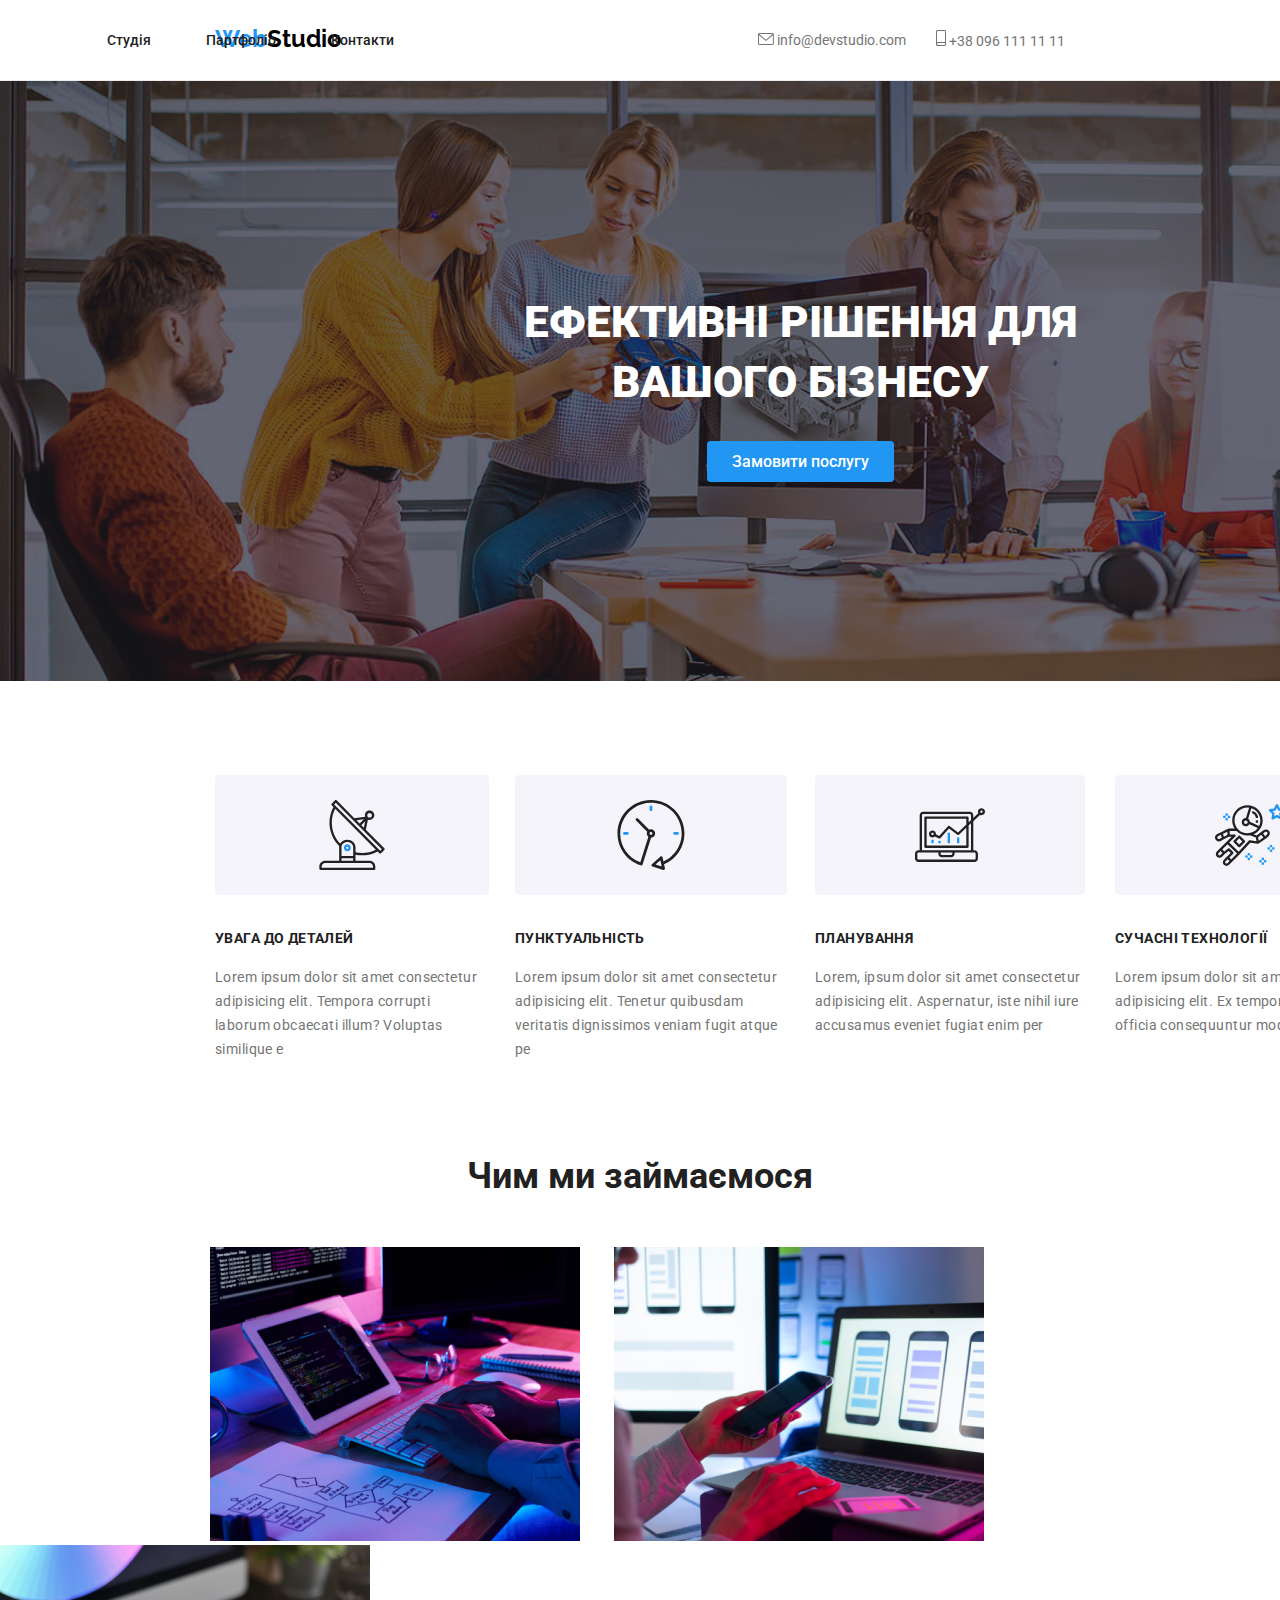
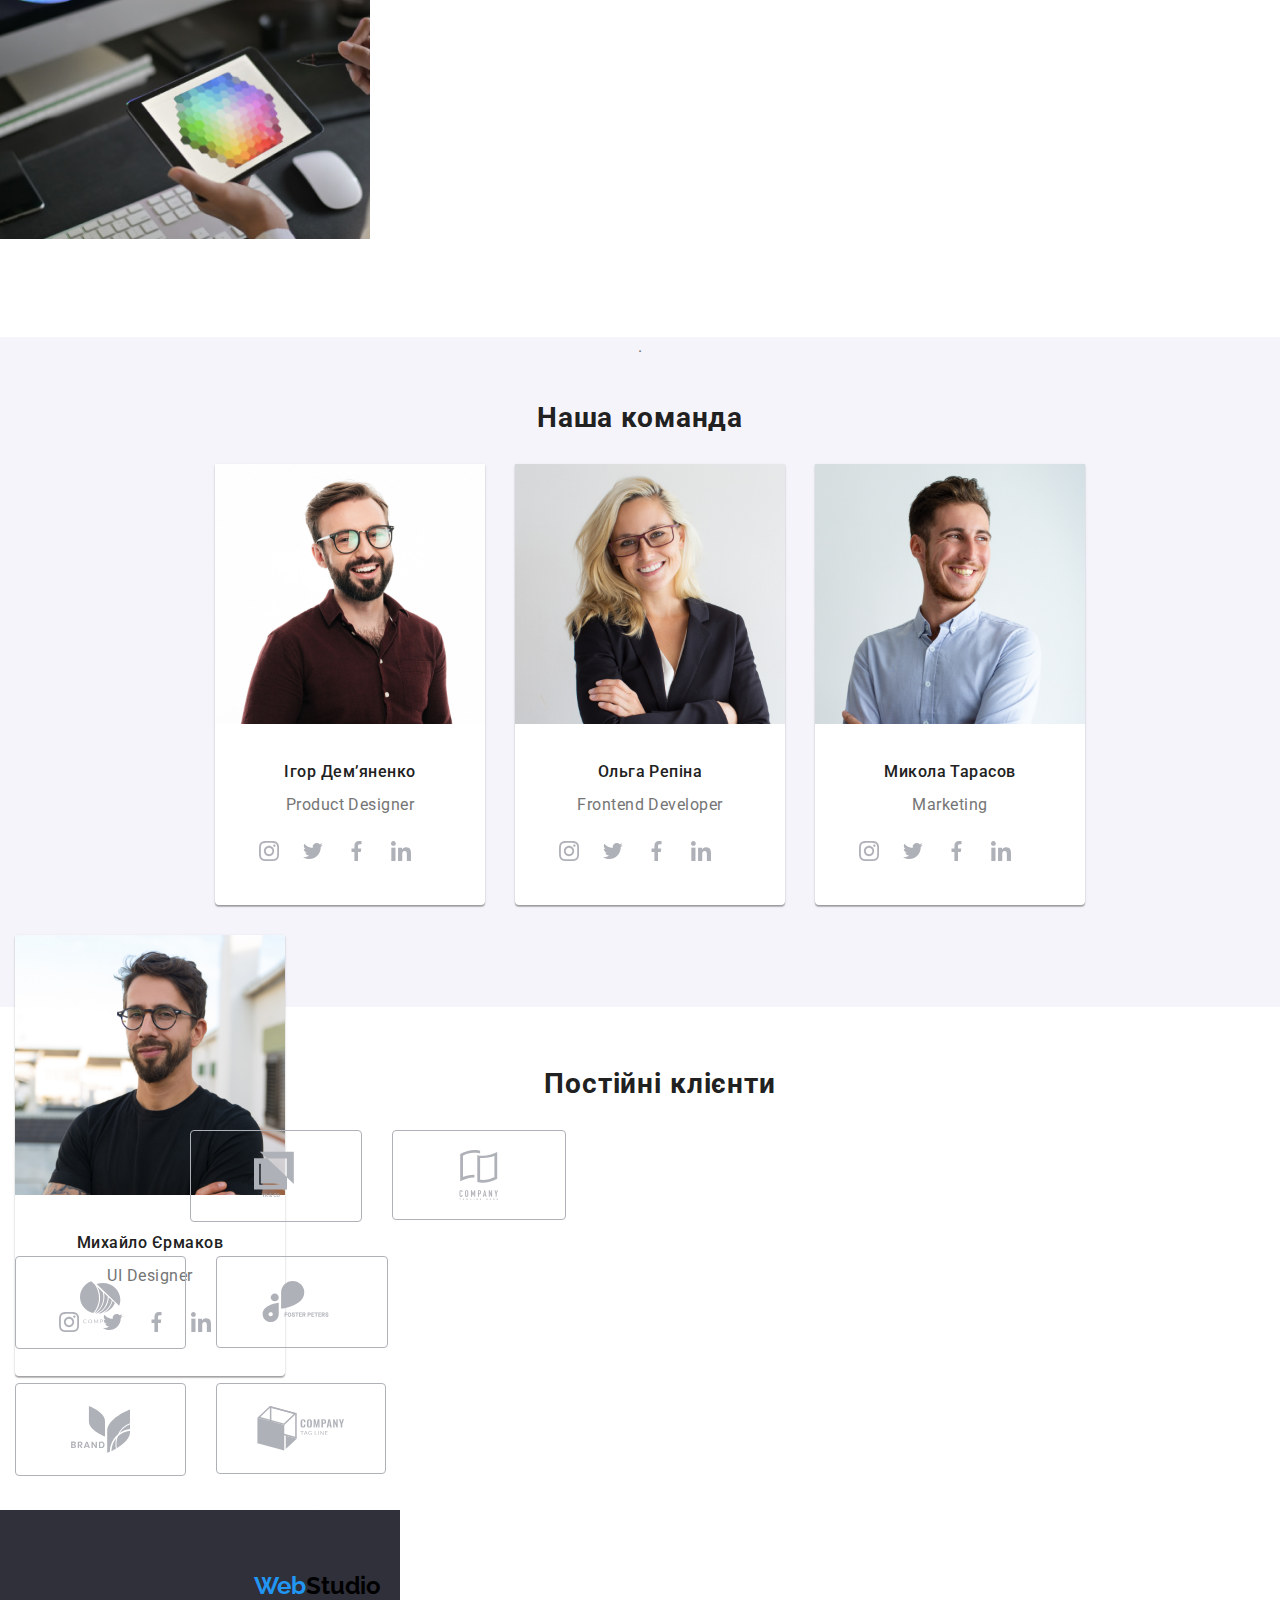
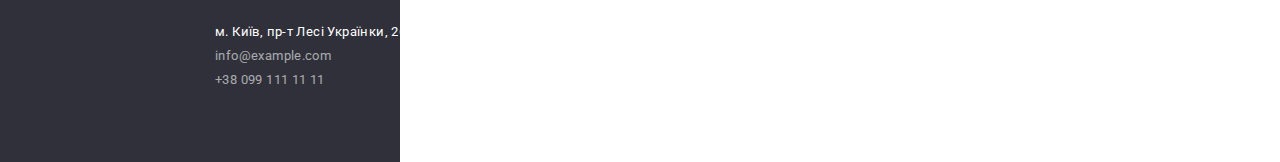
==== index.html @ 85d596a0 "make mobile version" ====
<!DOCTYPE html>
<html lang="en">
<head>
    <meta charset="UTF-8">
    <meta http-equiv="X-UA-Compatible" content="IE=edge">
    <meta name="viewport" content="width=device-width, initial-scale=1.0">
    <title>WebStudio</title>
    <link rel="preconnect" href="https://fonts.googleapis.com">
    <link rel="preconnect" href="https://fonts.gstatic.com" crossorigin>
    <link href="https://fonts.googleapis.com/css2?family=Raleway:wght@700&family=Roboto:wght@400;500;700&display=swap" rel="stylesheet">
    <link rel="stylesheet" href="./style.css">
</head>
<body>
    <header class="page-header">
        <div class="contanier">
            <ul class="header_navigation">
                <li class="li_navigation">
                    <a href="" class="logo"><span class="web">Web</span><span class="studio">Studio</span></a>
                </li>
                <li class="li_navigation_svg">
                    <svg class="svg_navigation" width="40px" height="40px">
                        <use href="./sprite.svg#icon_navigation"></use>
                    </svg>
                </li>
            </ul>
            <ul class="container_ul">
                <li>
                    <nav class="menu">
                        <ul class="ul_menu">
                            <li><a href="#">Студія</a></li>
                            <li><a href="./portfolio.html">Партфоліо</a></li>
                            <li><a href="#" class="ul_menu_li">Контакти</a></li>
                        </ul>
                    </nav>
                </li>
                <li>
                    <div class="add_info">
                        <ul class="add_info_ul">
                            <li class="add_info_li">
                                <a href="#">
                                    <svg width="16px" height="12px">
                                        <use href="./sprite.svg#icon-envelope"></use>
                                    </svg>
                                    info@devstudio.com
                                </a>
                            </li>
                            <li class="add_info_position">
                                <a href="#">
                                    <svg width="10px" height="16px">
                                        <use href="./sprite.svg#icon-smartphone"></use>
                                    </svg>
                                    +38 096 111 11 11
                                </a>
                            </li>
                        </ul>
                    </div>
                </li>
            </ul>
        </div>
    </header>

    
    <main>
        <div class="advertising">
            <div>
                <h1>ЕФЕКТИВНІ РІШЕННЯ ДЛЯ<br> ВАШОГО БІЗНЕСУ</h1>
                <a class="fishnet">Замовити послугу</a>
            </div>
        </div>
        <div class="advertising_mobile">
            <div>
                <h1>ЕФЕКТИВНІ РІШЕННЯ<br> ДЛЯ ВАШОГО БІЗНЕСУ</h1>
                <a class="fishnet_mobile">Замовити послугу</a>
            </div>
        </div>
        <div class="advertising_tablet">
            <div>
                <h1>ЕФЕКТИВНІ РІШЕННЯ<br> ДЛЯ ВАШОГО БІЗНЕСУ</h1>
                <a class="fishnet_tablet">Замовити послугу</a>
            </div>
        </div>
        
        <div class="what_we_do">
                <ul class="ul_2">     
                    <li class="info info_x">
                        <svg class="svg_first"> 
                            <use href="./sprite.svg#icon-antenna-1" class="use_svg" width="70px" height="70px"></use>
                        </svg>
                            <h2 class="title">УВАГА ДО ДЕТАЛЕЙ</h2>
                            <p class="text">Lorem ipsum dolor sit amet consectetur adipisicing elit. Tempora corrupti laborum obcaecati illum? Voluptas similique e</p>
                    </li>

                    <li class="info"> 
                        <svg class="svg_second">
                            <use href="./sprite.svg#icon-clock-1" width="70px" height="70px"></use>
                        </svg>
                        <h2 class="title">ПУНКТУАЛЬНІСТЬ</h2>
                        <p class="text">Lorem ipsum dolor sit amet consectetur adipisicing elit. Tenetur quibusdam veritatis dignissimos veniam fugit atque pe</p>
                    </li>

                    <li class="info">
                        <svg class="svg_third">
                            <use href="./sprite.svg#icon-diagram-1" width="70px" height="70px"></use>
                        </svg>
                        <h2 class="title">ПЛАНУВАННЯ</h2>
                        <p class="text">Lorem, ipsum dolor sit amet consectetur adipisicing elit. Aspernatur, iste nihil iure accusamus eveniet fugiat enim per</p>
                    </li>

                    <li class="info">
                        <svg class="svg_fourth">
                            <use href="./sprite.svg#icon-astronaut-1" width="70px" height="70px"></use>
                        </svg>
                        <h2 class="title">СУЧАСНІ ТЕХНОЛОГІЇ</h2>
                        <p class="text">Lorem ipsum dolor sit amet consectetur adipisicing elit. Ex tempore assumenda officia consequuntur modi aut, est odio</p>
                    </li>
                </ul>
        </div>

        <div class="what_we_do_2">
            <h2>Чим ми займаємося</h2>
                <img src="./foto_WebStudio/img_1.png" alt="" class="image_first_o">
                <img src="./foto_WebStudio/img_2.png" alt="" class="image_first">
                <img src="./foto_WebStudio/img_3.png" alt="" class="image_first_f">
        </div>

        <div class="icon">
            <p class="ppp">.</p>
            <h2 class="our_team">Наша команда</h2>
            <ul class="icon_team_list">
                <li class="li_first_o icon_li">
                    <img src="./foto_WebStudio/img_2.1.jpg" alt="">
                    <h3>Ігор Дем’яненко</h3>
                    <p>Product Designer</p> 
                    <ul class="ul_svg">
                        <li class="li_svg">
                            <a href="">
                                <svg class="svg_1" height="20px" width="20px"> 
                                    <use href="./sprite.svg#icon-instagram"></use>
                                </svg>
                            </a>
                        </li>

                        <li class="li_svg"> 
                            <a href="">
                                <svg class="svg_2" height="20px" widht="20px">
                                    <use href="./sprite.svg#icon-twitter"></use>
                                </svg>
                            </a>
                        </li>

                        <li class="li_svg">
                            <a href="">
                                <svg class="svg_3" height="20px" widht="20px">
                                    <use href="./sprite.svg#icon-facebook"></use>
                                </svg>
                            </a>
                        </li>

                        <li class="li_svg">
                            <a href="">
                                <svg class="svg_4" height="20px" widht="20px">
                                    <use href="./sprite.svg#icon-inka"></use>
                                </svg>
                            </a>
                        </li>
                    </ul>
                </li>

                <li class="icon_li">
                    <img src="./foto_WebStudio/img_2.2.jpg" alt="">
                    <h3>Ольга Репіна</h3>
                    <p>Frontend Developer</p>
                    <ul class="ul_svg">
                        <li class="li_svg">
                            <a href="">
                                <svg class="svg_1" height="20px" width="20px">
                                    <use href="./sprite.svg#icon-instagram"></use>
                                </svg>
                            </a>
                        </li>

                        <li class="li_svg">
                            <a href="">
                                <svg class="svg_2" height="20px" width="20px">
                                    <use href="./sprite.svg#icon-twitter"></use>
                                </svg>
                            </a>
                        </li>

                        <li class="li_svg">
                            <a href="">
                                <svg class="svg_3" height="20px" width="20px">
                                    <use href="./sprite.svg#icon-facebook"></use>
                                </svg>
                            </a>
                        </li>

                        <li class="li_svg">
                            <a href="">  
                                <svg class="svg_4" height="20px" width="20px">
                                    <use href="./sprite.svg#icon-inka"></use>
                                </svg>
                            </a>
                        </li>
                    </ul>
                </li>

                <li class="icon_li">
                    <img src="./foto_WebStudio/img_2.3.jpg" alt="">
                    <h3>Микола Тарасов</h3>
                    <p>Marketing</p>
                    <ul class="ul_svg">
                        <li class="li_svg">
                            <a href="">
                                <svg class="svg_1" height="20px" width="20px">
                                    <use href="./sprite.svg#icon-instagram"></use>
                                </svg>
                            </a>
                        </li>

                        <li class="li_svg">
                            <a href="">
                                <svg class="svg_2" height="20px" width="20px">
                                    <use href="./sprite.svg#icon-twitter"></use>
                                </svg>
                            </a>
                        </li>

                        <li class="li_svg">
                            <a href="">
                                <svg class="svg_3" height="20px" width="20px">
                                    <use href="./sprite.svg#icon-facebook"></use>
                                </svg>
                            </a>
                        </li>

                        <li class="li_svg">
                            <a href="">
                                <svg class="svg_4" height="20px" width="20px">
                                    <use href="./sprite.svg#icon-inka"></use>
                                </svg>
                            </a>
                        </li>
                    </ul>
                </li>

                <li class="li_first_f icon_li">
                    <img src="./foto_WebStudio/img_3.1.jpg" alt="">
                    <h3>Михайло Єрмаков</h3>
                    <p>UI Designer</p>
                    <ul class="ul_svg">
                        <li class="li_svg">
                            <a href="">
                                <svg class="svg_1" height="20px" width="20px">
                                    <use href="./sprite.svg#icon-instagram"></use>
                                </svg>
                            </a>
                        </li>

                        <li class="li_svg">
                            <a href="">
                                <svg class="svg_2" height="20px" width="20px">
                                    <use href="./sprite.svg#icon-twitter"></use>
                                </svg>
                            </a>
                        </li>

                        <li class="li_svg">
                            <a href="">
                                <svg class="svg_3" height="20px" width="20px">
                                    <use href="./sprite.svg#icon-facebook"></use>
                                </svg>
                            </a>
                        </li>

                        <li class="li_svg">
                            <a href="">
                                <svg class="svg_4" height="20px" width="20px">
                                    <use href="./sprite.svg#icon-inka"></use>
                                </svg>
                            </a>
                        </li>
                    </ul>
                </li>
            </ul>
        </div>

        <div class="clients">
            <ul class="clients_h2_position">
                <li>
                    <h2>Постійні клієнти</h2>
                </li>
            </ul>
            <ul class="clients_ul">
                <li class="clients_li clients_position_desktop">
                    <svg class="svg_I"  width="44px" height="50px">
                        <use href="./sprite.svg#icon-logo-1"></use>
                    </svg>
                </li>

                <li>
                    <svg class="svg_II" width="40px" height="50px">
                        <use href="./sprite.svg#icon-logo-2"></use>
                    </svg>
                </li>
                
                <li class="clients_li"> 
                    <svg class="svg_III" width="41px" height="43px">
                        <use href="./sprite.svg#icon-logo-3"></use>
                    </svg>
                </li>

                <li>
                    <svg class="svg_IV" width="80px" height="42px">
                        <use href="./sprite.svg#icon-logo-4"></use>
                    </svg>
                </li>
                
                <li class="clients_li">
                    <svg class="svg_V" width="59px" height="47px">
                        <use href="./sprite.svg#icon-logo-5"></use>
                    </svg>
                </li>

                <li>
                    <svg class="svg_VI" width="88px" height="45px">
                        <use href="./sprite.svg#icon-logo-6"></use>
                    </svg>
                </li>
            </ul>
        </div>

        <div class="clients_mobile">
            <ul class="clients_mobile_h2_position">
                <li>
                    <h2>Постійні клієнти</h2>
                </li>
            </ul>
            <ul class="clients_ul_mobile">
                <li class="clients_li_mobile clients_position_desktop">
                    <svg class="svg_I"  width="44px" height="50px">
                        <use href="./sprite.svg#icon-logo-1"></use>
                    </svg>
                </li>

                <li>
                    <svg class="svg_II" width="40px" height="50px">
                        <use href="./sprite.svg#icon-logo-2"></use>
                    </svg>
                </li>
            </ul>
            <ul class="clients_ul_mobile">                
                <li class="clients_li_mobile"> 
                    <svg class="svg_III" width="41px" height="43px">
                        <use href="./sprite.svg#icon-logo-3"></use>
                    </svg>
                </li>

                <li>
                    <svg class="svg_IV" width="80px" height="42px">
                        <use href="./sprite.svg#icon-logo-4"></use>
                    </svg>
                </li>
            </ul>
            <ul class="clients_ul_mobile">
                <li class="clients_li_mobile">
                    <svg class="svg_V" width="59px" height="47px">
                        <use href="./sprite.svg#icon-logo-5"></use>
                    </svg>
                </li>

                <li>
                    <svg class="svg_VI" width="88px" height="45px">
                        <use href="./sprite.svg#icon-logo-6"></use>
                    </svg>
                </li>
            </ul>
        </div>
    </main>


    <footer class="the_end">
        <div class="footer_div">
            <ul class="footer_ul">
                <li>
                    <div class="dec">
                        <p class="pp">.</p>
                        <a href="" class="logo_footer"><span class="web_footer">Web</span><span class="studio_footer">Studio</span></a>
                        <ul class="information_ul">
                            <li class="li_information"><a href="#" class="adress">м. Київ, пр-т Лесі Українки, 26</a></li>
                            <li class="li_information"><a href="#" class="information">info@example.com</a></li>
                            <li class="li_information"><a href="#" class="information">+38 099 111 11 11</a></li>
                        </ul>
                    </div>
                </li>
                <li>
                    <div>
                        <div class="join">
                            <h3>ПРИЄДНУЙТЕСЬ</h3>
                            <ul class="footer_list_icon">
                                <li class="svg_li_2">
                                    <a href="#">
                                        <svg class="svg_icon" height="20px" width="20px">
                                            <use href="./sprite.svg#icon-instagram"></use>
                                        </svg>
                                    </a>
                                </li>
                                
                                <li class="svg_li_2">
                                    <a href="#">
                                        <svg height="20px" width="20px">
                                            <use href="./sprite.svg#icon-twitter"></use>
                                        </svg>
                                    </a>
                                </li>

                                <li class="svg_li_2">
                                    <a href="#">
                                        <svg height="20px" width="20px">
                                            <use href="./sprite.svg#icon-facebook"></use>
                                        </svg>
                                    </a>
                                </li>

                                <li class="svg_li_2"> 
                                    <a href="#">
                                        <svg height="20px" width="20px">
                                            <use href="./sprite.svg#icon-inka"></use>
                                        </svg>
                                    </a>
                                </li>
                            </ul>
                        </div>
                    </div>
                </li>
            </ul>
        </div>

        <div class="mailing">
            <h2>підпишіться на розсилку</h2>
            <ul class="mailing_ul">
                <li>
                    <input type="email" class="e-mail">
                </li>
                <li>
                    <a href="" class="subscribe">Підписатись
                        <svg width="24px" height="24px">
                            <use href="./sprite.svg#icon-send"></use>
                        </svg>
                    </a>
                </li>
            </ul>
        </div>
    </footer>
</body>
</html>
---- style.css ----
@media screen and (min-width: 250px) {
    h1,
    h2,
    h3,
    h4,
    h5,
    h6,
    p 
    ul {
        margin: 0;
        padding: 0;
    }

    body {
        margin: 0;

    }

    a {
        text-decoration: none;
    }

    li {
        list-style-type: none;
        padding: 0;
        margin: 0;
    }

    .menu {
        display: none;
    }

    .add_info {
        display: none;
    }

    .page-header {
        height: 60px;
        border-bottom: 1px solid #ececee;
    }

    .li_navigation {
        margin-top: 16px;
        margin-left: 15px;
    }

    .web {
        color: #2196F3;
        font-size: 24px;
        font-family: 'Raleway';
        font-weight: 700;
        margin-left: 15px;
    }
    
    .studio {
        color: #000000;
        font-size: 24px;
        font-family: 'Raleway';
        font-weight: 700;
        margin-right: 284px;
    }

    .header_navigation {
        display: flex;
        flex-direction: row;
        margin: 0;
        padding: 0;
        width: 0;
        height: 0;
    }

    .li_navigation_svg {
        height: 28px;
        margin-top: 16px;
    }

    .li_navigation_svg:nth-child(2) {
        margin-top: 22px;
    }

    .svg_navigation:active {
        fill: #2196F3;
    }

    .advertising {
        display: none;
    }

    .advertising_mobile {
        height: 400px;
        width: 480px;
        background-image: linear-gradient(rgba(47, 48, 58, 0.4), rgba(47, 48, 58, 0.4)),url(./foto_WebStudio/hero_mobile.jpg);
        background-repeat: no-repeat;
        display: flex;
        justify-content: center;
        align-items: center;
    }

    .advertising_tablet {
        display: none;
    }

    .advertising_mobile h1 {
        font-family: 'Roboto';
        font-style: normal;
        font-weight: 900;
        font-size: 26px;
        line-height: 42px;
        text-align: center;
        letter-spacing: 0.06em;
        text-transform: uppercase;
        color: #FFFFFF;
        margin-bottom: 30px;
    }

    .fishnet_mobile {
        border: 1px solid #2196F3;
        padding: 10px 24px 10px 24px;
        background-color: #2196F3;
        border-radius: 4px;
        color: #FFFFFF;
        font-weight: 700;
        letter-spacing: 0.06em;
        font-size: 16px;
        font-family: 'Roboto';
        margin-left: 53px;
    }

    .ul_2 {
        padding: 0;
        margin: 0;
    }

    .title {
        font-family: 'Roboto';
        font-style: normal;
        font-weight: 700;
        font-size: 14px;
        line-height: 16px;
        text-align: center;
        letter-spacing: 0.03em;
        text-transform: uppercase;
        color: #212121;
        margin-top: 30px;
    }

    .text {
        font-family: 'Roboto';
        font-style: normal;
        font-weight: 400;
        font-size: 14px;
        line-height: 24px;
        letter-spacing: 0.03em;
        color: #757575;
    }

    /* .text_position {
        margin: 0;
        padding: 0;
        display: flex;
        justify-content: center;
        flex-direction: column; 
    } */

    .svg_first {
        background-color: #F5F4FA;
        border-radius: 4px;
        height: 70px;
        width: 70px;
        padding: 25px 192px;
        margin-left: 15px;
        margin-top: 60px;
    }

    .svg_second {
        background-color: #F5F4FA;
        border-radius: 4px;
        height: 70px;
        width: 70px;
        padding: 25px 192px;
        margin-left: 15px;
        margin-top: 30px;
    }

    .svg_third {
        background-color: #F5F4FA;
        border-radius: 4px;
        height: 70px;
        width: 70px;
        padding: 33px 190px;
        margin-left: 15px;
        margin-top: 30px;
    }

    .svg_fourth {
        background-color: #F5F4FA;
        border-radius: 4px;
        height: 70px;
        width: 70px;
        padding: 25px 190px;
        margin-left: 15px;
        margin-top: 30px;
    }

    .what_we_do_2 {
        display: none;
    }

    .icon {
        height: 2721px;
        background-color: #F5F4FA;
    }

    .icon img {
        width: 450px;
        height: 460px;
    }

    .our_team {
        font-family: 'Roboto';
        font-style: normal;
        font-weight: 700;
        font-size: 28px;
        line-height: 33px;
        text-align: center;
        letter-spacing: 0.03em;
        color: #212121;
        margin-top: 60px;
        margin-bottom: 30px;
        display: flex;
        justify-content: center;
    }

    .pp {
        font-size: 1px;
        margin-top: 60px;
    }

    .icon .icon_li {  
        background: #FFFFFF;    
        box-shadow: 0px 1px 3px rgba(0, 0, 0, 0.12), 0px 1px 1px rgba(0, 0, 0, 0.14), 0px 2px 1px rgba(0, 0, 0, 0.2);
        border-radius: 0px 0px 4px 4px;
        margin-bottom: 30px;
        width: 450px;
        margin-left: 15px;
        margin-right: 15px;
    }

    .icon_team_list {
        padding: 0;
        margin: 0;
    }

    .icon h3 {
        font-family: 'Roboto';
        font-style: normal;
        font-weight: 500;
        font-size: 16px;
        line-height: 19px;
        text-align: center;
        letter-spacing: 0.03em;
        color: #212121;
    }

    .icon p {
        font-family: 'Roboto';
        font-style: normal;
        font-weight: 400;
        font-size: 16px;
        line-height: 19px;
        text-align: center;
        letter-spacing: 0.03em;
        color: #757575;
    }

    .ul_svg {
        display: flex;
        flex-direction: row;
        margin: 0;
        padding: 0;
    }

    .li_svg {
        height: 44px;
        width: 44px;
        display: flex;
        justify-content: center;
        align-items: center;
        margin-right: 10px;
        margin-bottom: 24px;
    }

    .li_svg:nth-child(1) {
        margin-left: 122px;
    }

    .icon svg {
        width: 20px;
        height: 20px;
        fill: #AFB1B8;
    }

    .clients {
        display: none;
    }

    .clients_mobile h2 {
        font-family: 'Roboto';
        font-style: normal;
        font-weight: 700;
        font-size: 28px;
        line-height: 33px;
        letter-spacing: 0.03em;
        color: #212121;
        margin-top: 60px;
        margin-bottom: 30px;
        text-align: center;
    }

    .clients_ul_mobile {
        padding: 0;
        margin: 0;
        display: flex;
        flex-direction: row;
    }

    .clients_li_mobile {
        margin-right: 30px;
        margin-left: 15px;
        margin-bottom: 30px;
    }

    .clients_mobile svg {
        border: 1px solid #AFB1B8;
        border-radius: 4px;
        fill: #AFB1B8;
    }

    .clients_mobile svg:hover {
        fill: #2196F3;
        border: 1px solid #2196F3;
    }

    /* .clients h2 {
        font-family: 'Roboto';
        font-style: normal;
        font-weight: 700;
        font-size: 28px;
        line-height: 33px;
        letter-spacing: 0.03em;
        color: #212121;
        margin-top: 60px;
        margin-bottom: 30px;
        text-align: center;
    }

    .clients_h2_position {
        padding: 0;
        margin: 0;
        margin-left: 88px;
        display: flex;
        justify-content: center;
    }

    .clients_ul {
        margin: 0;
        padding: 0;
        display: flex;
        flex-wrap: wrap;
    }

   .clients_li {
    margin-right: 30px;
    margin-left: 15px;
   }

   .clients_li:nth-child(5) {
    margin-bottom: 60px;
   }

    .clients svg {
        border: 1px solid #AFB1B8;
        border-radius: 4px;
        fill: #AFB1B8;
    }

    .clients svg:active {
        fill: #2196F3;
        border: 1px solid #2196F3;
    } */

    .svg_I {
        padding: 20px 79px 21px 78px;
    }

    .svg_II {
            padding: 20px 80px;
    }

    .svg_III {
        padding: 24px 80px 24px 80px;
    }

    .svg_IV {
        padding: 24px 61px;
    }

    .svg_V {
        padding: 25px 71px 21px 71px;
    }

    .svg_VI {
        padding: 24px 56px 24px 56px;
    }

    footer {
        height: 603px;
        width: 400px;
        background-color: #2F303A;
    }

    .web_footer {
        color: #2196F3;
        font-size: 24px;
        font-family: 'Raleway';
        font-weight: 700;
    }

    .studio_footer {
        color: #000000;
        font-size: 24px;
        font-family: 'Raleway';
        font-weight: 700;
    }

    .logo_footer {
        display: flex;
        justify-content: center;
        margin-top: 60px;
        margin-bottom: 20px;
    }

    .pp {
        font-size: 1px;
        margin: 0;
        padding: 0;
    }

    .dec ul {
        margin: 0;
        padding: 0;
        /* display: flex;
        justify-content: center; */
    }

    .adress {
        font-family: 'Roboto';
        font-style: normal;
        font-weight: 400;
        font-size: 14px;
        line-height: 24px;
        letter-spacing: 0.03em;
        color: #FFFFFF;
        /* display: flex;
        justify-content: center; */
        margin-left: 124px;
    }

    .information {
        font-family: 'Roboto';
        font-style: normal;
        font-weight: 400;
        font-size: 14px;
        line-height: 24px;
        letter-spacing: 0.03em;
        color: rgba(255, 255, 255, 0.6);
        /* display: flex;
        justify-content: center; */
        margin-left: 167px;
    }

    .join h3 {
        font-family: 'Roboto';
        font-style: normal;
        font-weight: 700;
        font-size: 14px;
        line-height: 16px;
        letter-spacing: 0.03em;
        text-transform: uppercase;
        color: #FFFFFF;
        margin-top: 60px;
        display: flex;
        justify-content: center;
        /* margin-left: 167px; */
        margin-bottom: 20px;
    }

    .footer_list_icon {
        margin: 0;
        padding: 0;
        display: flex;
        flex-direction: row;
        justify-content: center;
    }

    .join svg {
        fill: #FFFFFF;
    }

    .svg_li_2 {
        width: 44px;
        height: 44px;
        border-radius: 50%;
        background-color: rgba(255, 255, 255, 0.1);
        margin-right: 10px;
        display: flex;
        justify-content: center;
        align-items: center;
    }

    .mailing h2 {
        font-family: 'Roboto';
        font-style: normal;
        font-weight: 700;
        font-size: 14px;
        line-height: 16px;
        text-align: center;
        letter-spacing: 0.03em;
        text-transform: uppercase;
        color: #FFFFFF;
        margin-top: 60px;
    }

    .e-mail {
        border: 1px solid rgba(255, 255, 255, 0.3);
        filter: drop-shadow(0px 4px 4px rgba(0, 0, 0, 0.15));
        border-radius: 4px;
        background-color: #2F303A;
        width: 450px;
        height: 50px;
        margin-left: 15px;
        margin-top: 15px;
    }

    .subscribe {
        font-family: 'Roboto';
        font-style: normal;
        font-weight: 700;
        font-size: 16px;
        line-height: 30px;
        display: flex;
        align-items: center;
        text-align: center;
        letter-spacing: 0.06em;
        color: #FFFFFF;
        background-color: #2196F3;
        border-radius: 4px;
        width: 169px;
        height: 50px;
        padding-left: 31px;
        margin-left: 140px;
        margin-top: 20px;
    }

    .subscribe svg {
        margin-left: 12px;
    }

    .mailing_ul {
        padding: 0;
    }
}





@media screen and (min-width: 768px) {
    h1,
    h2,
    h3,
    h4,
    h5,
    h6,
    p 
    ul {
        margin: 0;
        padding: 0;
    }

    body {
        margin: 0;

    }

    a {
        text-decoration: none;
    }

    li {
        list-style-type: none;
        padding: 0;
        margin: 0;
    }

    .page-header {
        height: 80px;
        border-bottom: 1px solid #ececee;
    }

    .web {
        margin: 0;
    }

    .studio {
        margin: 0;
    }

    .li_navigation {
        margin-top: 30px;
        margin-left: 15px;  
    }

    .li_navigation_svg {
        display: none;
    }

    .studio {
        margin-right: 90px;
    }

    .container_ul {
        padding: 0;
        margin: 0;
        height: 80px;
        display: flex;
        align-items: center;
        justify-content: end;
    }

    .menu {
        display: flex;
        justify-content: center;
        align-items: center;
        /* height: 80px; */
    }

    .ul_menu {
        display: flex;
        flex-direction: row;
        padding: 0;
        margin: 0;
    }

    .menu a {
        color: #212121;
        font-family: 'Roboto';
        font-size: 14px;
        font-weight: 500;
        margin-right: 57px;
    }
    
    .menu a:hover {
        color: #2196F3;
    }

    .add_info {
        display: flex;
        justify-content: end;
        align-items: center;
    }

    .add_info ul {
        padding: 0;
        margin: 0;
    }

    .add_info_li{
        margin-right: 17px;
        margin-bottom: 12px;
    }

    .add_info a {
        font-family: 'Roboto';
        color: #757575;
        font-size: 14px;
        fill: #757575;
    }
    
    .add_info a:hover {
        color: #2196F3;
        fill: #2196F3;
    }
                                                                /* main */
    .advertising_mobile {
        display: none;
    }

    .advertising {
        display: none;
    }

    .advertising_tablet {
        display: flex;
        height: 400px;
        background-image: linear-gradient(rgba(47, 48, 58, 0.4), rgba(47, 48, 58, 0.4)),url(./foto_WebStudio/hero_tablet.png);
    }

    .advertising_tablet h1 {
        font-family: 'Roboto';
        font-style: normal;
        font-weight: 900;
        font-size: 26px;
        line-height: 42px;
        text-align: center;
        letter-spacing: 0.06em;
        text-transform: uppercase;
        color: #FFFFFF;
        margin-left: 230px;
        margin-top: 128px;
        margin-bottom: 37px;
    }

    .fishnet_tablet {
        margin: 0;
        margin-left: 284px;
        background: #2196F3;
        box-shadow: 0px 4px 4px rgba(0, 0, 0, 0.15);
        border-radius: 4px;
        font-family: 'Roboto';
        font-style: normal;
        font-weight: 700;
        font-size: 16px;
        line-height: 30px;
        display: flex;
        align-items: center;
        text-align: center;
        letter-spacing: 0.06em;
        color: #FFFFFF;
        width: 153px;
        padding: 10px 24px;
    }

    .ul_2 {
        display: flex;
        margin-top: 60px;
    }

    .info {
        width: 354px;
        margin-right: 30px;
        margin-left: 15px;
        margin-bottom: 37px;
    }

    .svg_first {
        padding: 25px 144px;
        margin: 0;
    }

    .svg_second {
        padding: 25px 144px;
        margin: 0;
    }

    .svg_third {
        padding: 33px 142px;
        margin: 0;
    }

    .svg_fourth {
        padding: 33px 142px;
        margin: 0;
    }

    .title {
        margin-top: 31px;
    }

    .text {
        text-align: none;
        padding: 0;
        margin: 0;
        margin-top: 19px;
        width: 342px;
    }

    .our_team {
        margin-top: 45px;
    }

    .icon_team_list {
        display: flex;
        flex-wrap: wrap;
    }

    .pp {
        color: #F5F4FA;
    }

    .icon {
        height: 1285px;
    }

    .icon_li h3 {
        margin-top: 34px;
    }

    .icon_li p {
        margin-top: 14px;
        margin-bottom: 17px;
    }

    .icon img {
        width: 354px;
        height: 374px;
    }

    .icon .icon_li {
        width: 354px;
    }

    .li_svg:nth-child(1) {
        margin: 0;
        margin-right: 10px;
        margin-left: 74px;
    }

    .clients_li {
        margin: 0;
        margin-right: 30px;
        margin-bottom: 30px;
    }
    
    .clients_position {
        margin-left: 15px;
    }

    .footer_div {
        margin: 0;
    }
    
    .the_end {
        height: 483px;
    }

    .footer_ul {
        display: flex;
        justify-content: space-between;
        padding: 0;
        margin: 0;
    }

    .logo_footer {
        margin: 64px;
    }

    .join {
        margin-right: 89px;
    }

    .join h3 {
        margin-top: 65px;
    }

    .adress, .information {
        margin: 0;
        font-size: 13px;
    }

    .dec {
        margin-left: 89px;
        width: 204px;
        text-align: center;
    }

    .mailing h2 {
        margin-top: 66px;
    }

    .e-mail {
        margin: 0;
        margin-top: 21px;
    }

    .subscribe {
        margin: 0;
        margin-top: 20px;
        display: flex;
        justify-content: center;
    }

    .mailing_ul {
        display: flex;
        flex-direction: column;
        justify-content: center;
        padding: 0;
    }  
}



@media screen and (min-width: 1024px) {
    .li_navigation {
        margin-top: 24px;
        margin-left: 215px;
    }

    .add_info_ul {
        display: flex;
        flex-direction: row;
        align-items: center;
    }

    .ul_menu a {
        margin: 0;
    }
    
    .ul_menu a {
        margin-right: 55px;
    }
    
    .add_info_li {
        margin: 0;
    }

    .add_info_li {
        margin-left: 309px;
        margin-right: 30px;
    }

    .add_info_position {
        margin-right: 215px;
    }

    .advertising_tablet {
        display: none;
    }

    .advertising {
        height: 600px;
        width: 1600px;
        background-image: linear-gradient(rgba(47, 48, 58, 0.4), rgba(47, 48, 58, 0.4)),url(./foto_WebStudio/hero.jpg);
        background-repeat: no-repeat;
        display: flex;
        justify-content: center;
        align-items: center;
    }
    
    .advertising h1 {
        font-family: 'Roboto';
        font-weight: 900;
        font-size: 44px;
        color: #FFFFFF;
        line-height: 60px;
        text-align: center;
        margin-bottom: 40px;
    }

    .fishnet {
        border: 1px solid #2196F3;
        padding: 10px 24px 10px 24px;
        background-color: #2196F3;
        border-radius: 4px;
        color: #FFFFFF;
        font-weight: 500;
        font-size: 16px;
        font-family: 'Roboto';
        margin:40px 200px 0 200px;
    }

    .ul_2 {
        display: flex;
        flex-direction: row;
        margin-top: 94px;
    }

    .info {
        width: 270px;
        margin-left: 0;
        margin-bottom: 0;
    }

    .info_x {
        margin-left: 215px;
    }

    .title {
        text-align: start;
    }

    .text {
        width: 270px;
    }

    .svg_first {
        padding: 25px 102px;
    }

    .svg_second {
        padding: 25px 101px;
    }

    .svg_third {
        padding: 25px 100px;
    }

    .svg_fourth {
        padding: 25px 100px;
    }

    .what_we_do_2 {
        display: block;
    }
    .what_we_do_2 h2 {
        text-align: center;
        margin-top: 94px;
        color: #212121;
        font-size: 36px;
        font-family: 'Roboto';
    }
    
    .image_first {
        width: 370px;
        margin: 50px 30px 0px 30px;
    }
    
    .image_first_o {
        margin-left: 210px;
    }
    
    .image_first_f {
        margin-right: 210px;
    }

    .ppp {
        margin-top: 94px;
    }

    .icon {
        height: 670px;
    }

    .icon img {
        width: 270px;
        height: 260px;
    }

    .li_svg:nth-child(1) {
        margin: 0;
        margin-left: 32px;
        margin-bottom: 30px;
    }

    .li_svg {
        margin: 0;
    }

    .icon .icon_li {
        width: 270px;
    }
    
    .icon .li_first_o {
        margin-left: 215px;
    }

    .clients_li {
        margin: 0;
        margin-right: 30px;
    }

    .clients_ul {
        display: flex;
        flex-direction: row;
    }

    .clients_position_desktop {
        margin-left: 190px;
    }

    .svg_I {
        padding: 20px 63px;
    }

    .svg_II {
        padding: 19px 66px;
    }

    .svg_III {
        padding: 24px 64px;
    }

    .svg_IV {
        padding: 24px 45px;
    }

    .svg_V {
        padding: 22px 55px;
    }

    .svg_VI {
        padding: 22px 40px;
    }

    .mailing {
        display: none;
    }

    .the_end {
        height: 252px;
    }

    .footer_ul {
        display: flex;
        justify-content: start;
    }

    .dec {
        margin: 0;
        margin-left: 215px;
        margin-right: 70px;
    }

    .logo_footer {
        margin: 0;
        margin-top: 60px;
        margin-bottom: 20px;
    }
    
    .information_ul {
        text-align: left;
    }
}
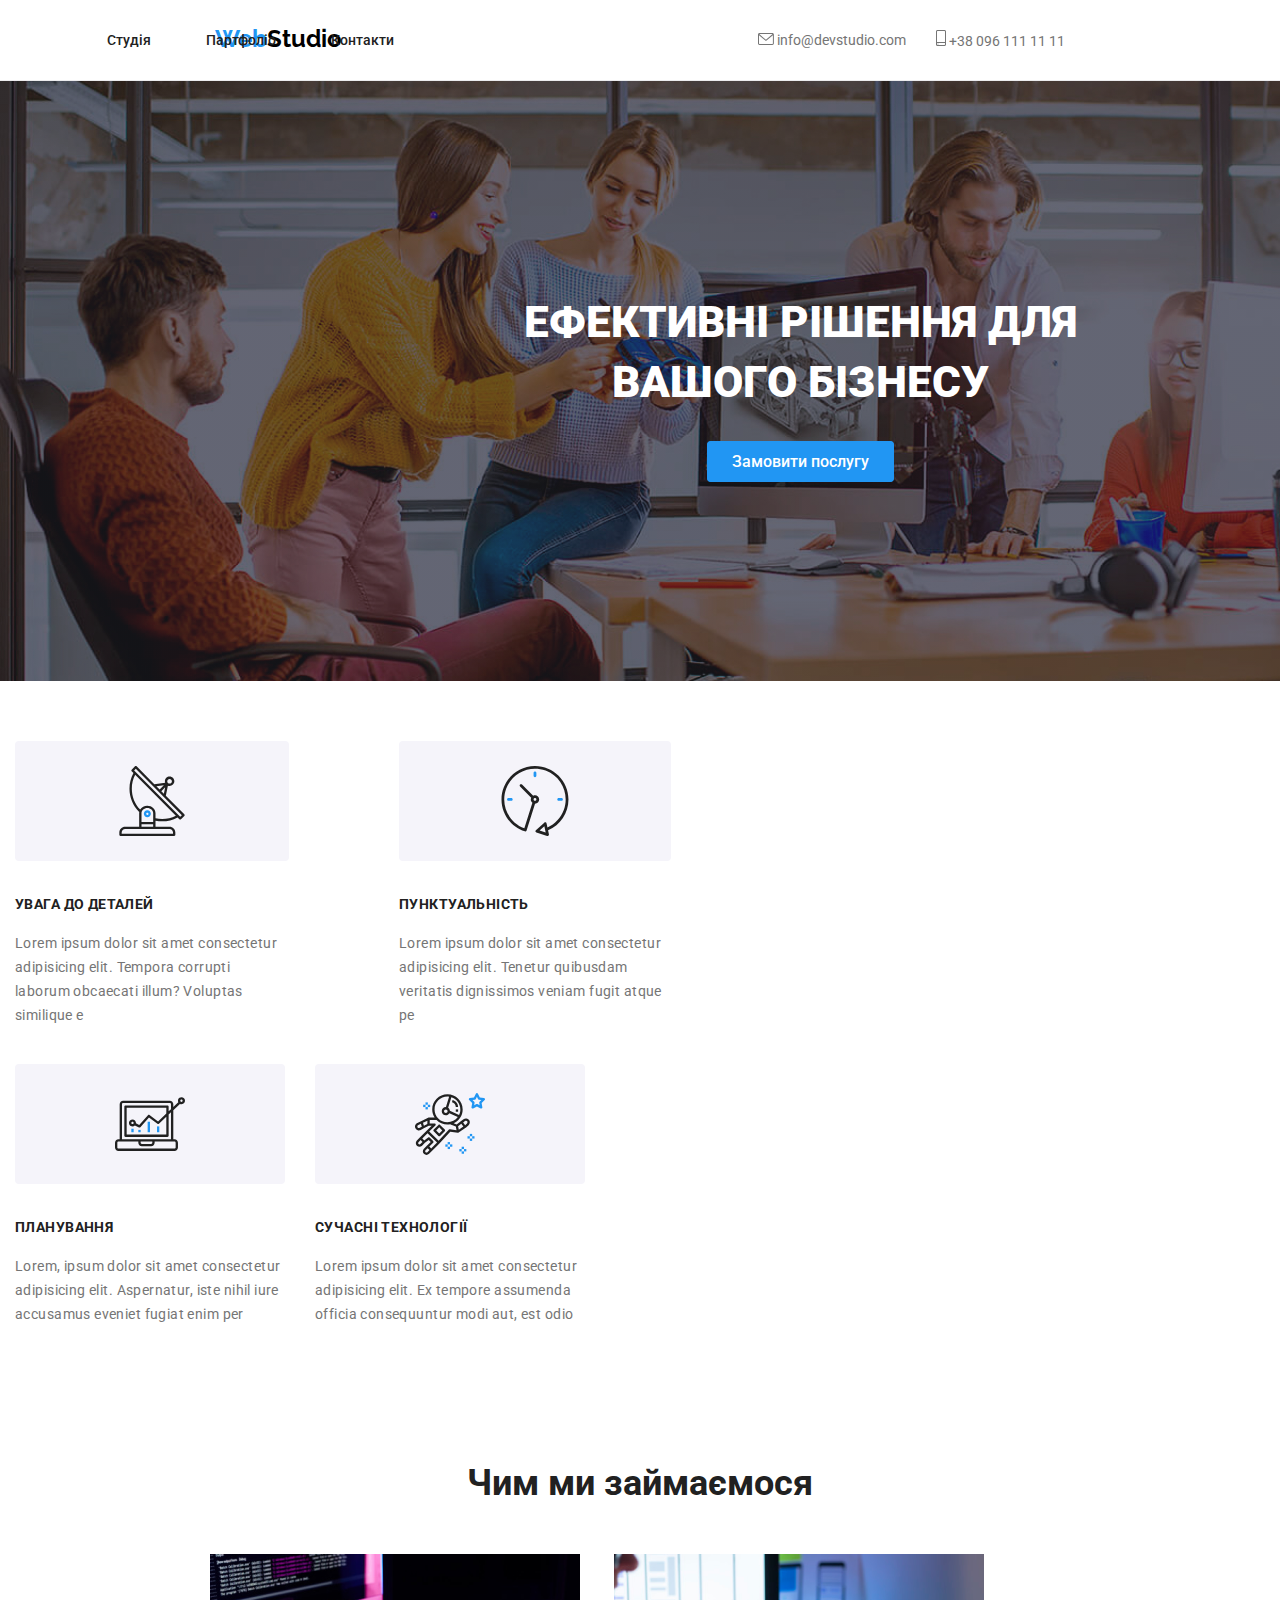
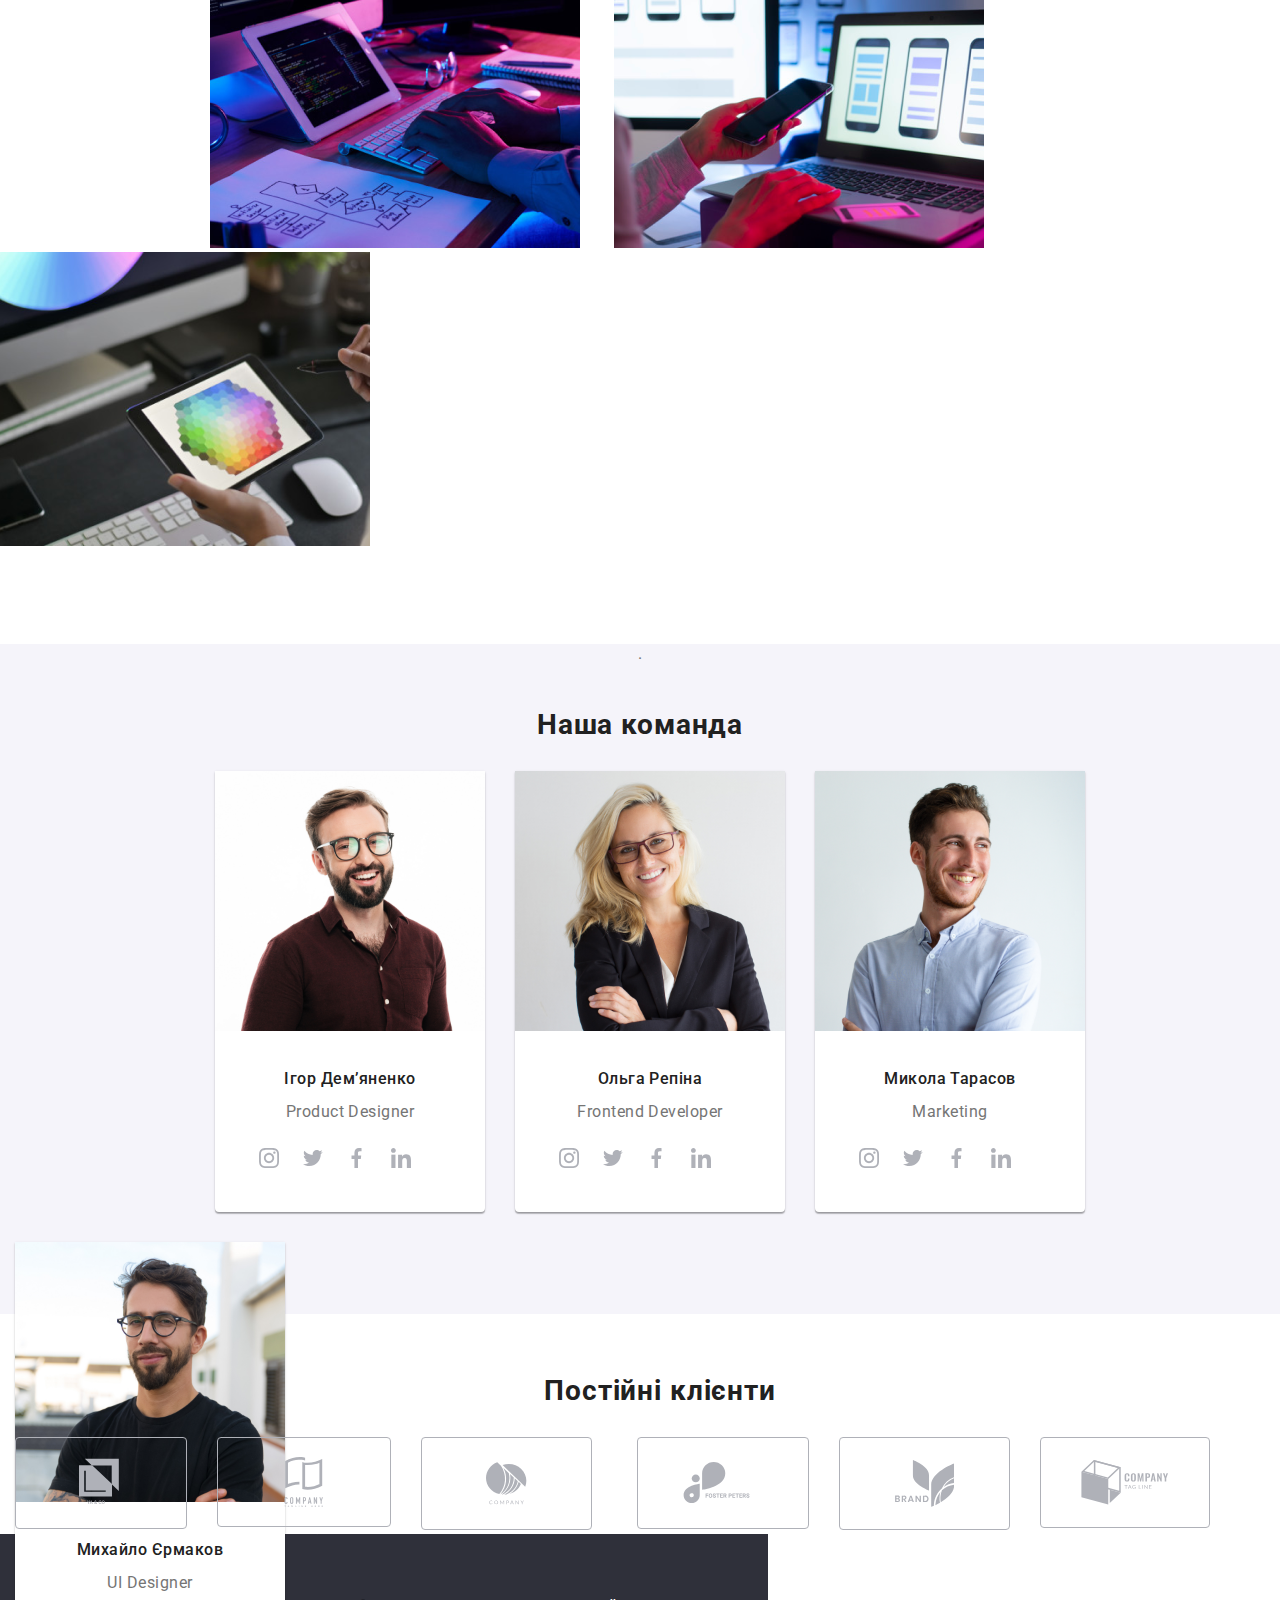
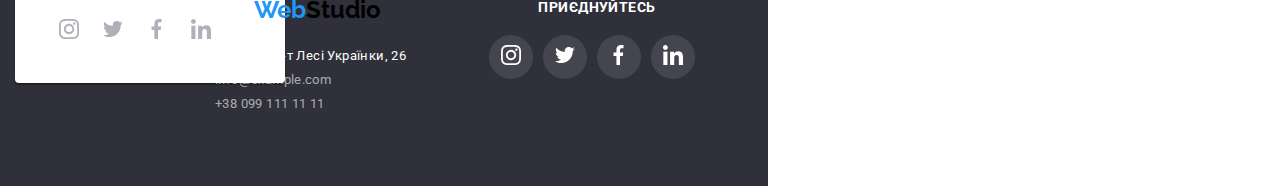
==== commit bc9ae44b: "make mobile and part of tablet version" ====
--- a/index.html
+++ b/index.html
@@ -79,7 +79,7 @@
                 <a class="fishnet_tablet">Замовити послугу</a>
             </div>
         </div>
-        
+
         <div class="what_we_do">
                 <ul class="ul_2">     
                     <li class="info info_x">
@@ -116,6 +116,43 @@
                 </ul>
         </div>
 
+        <div class="what_we_do_tablet">
+            <ul class="ul_2_tablet">     
+                <li class="info_tablet info_x_tablet">
+                    <svg class="svg_first"> 
+                        <use href="./sprite.svg#icon-antenna-1" class="use_svg" width="70px" height="70px"></use>
+                    </svg>
+                        <h2 class="title">УВАГА ДО ДЕТАЛЕЙ</h2>
+                        <p class="text">Lorem ipsum dolor sit amet consectetur adipisicing elit. Tempora corrupti laborum obcaecati illum? Voluptas similique e</p>
+                </li>
+
+                <li class="info_tablet"> 
+                    <svg class="svg_second">
+                        <use href="./sprite.svg#icon-clock-1" width="70px" height="70px"></use>
+                    </svg>
+                    <h2 class="title">ПУНКТУАЛЬНІСТЬ</h2>
+                    <p class="text">Lorem ipsum dolor sit amet consectetur adipisicing elit. Tenetur quibusdam veritatis dignissimos veniam fugit atque pe</p>
+                </li>
+            </ul>
+            <ul class="ul_2_tablet">
+                <li class="info_2_tablet">
+                    <svg class="svg_third">
+                        <use href="./sprite.svg#icon-diagram-1" width="70px" height="70px"></use>
+                    </svg>
+                    <h2 class="title">ПЛАНУВАННЯ</h2>
+                    <p class="text">Lorem, ipsum dolor sit amet consectetur adipisicing elit. Aspernatur, iste nihil iure accusamus eveniet fugiat enim per</p>
+                </li>
+
+                <li class="info_2">
+                    <svg class="svg_fourth">
+                        <use href="./sprite.svg#icon-astronaut-1" width="70px" height="70px"></use>
+                    </svg>
+                    <h2 class="title">СУЧАСНІ ТЕХНОЛОГІЇ</h2>
+                    <p class="text">Lorem ipsum dolor sit amet consectetur adipisicing elit. Ex tempore assumenda officia consequuntur modi aut, est odio</p>
+                </li>
+            </ul>
+    </div>
+
         <div class="what_we_do_2">
             <h2>Чим ми займаємося</h2>
                 <img src="./foto_WebStudio/img_1.png" alt="" class="image_first_o">
@@ -292,13 +329,13 @@
                 </li>
             </ul>
             <ul class="clients_ul">
-                <li class="clients_li clients_position_desktop">
+                <li class="clients_li clients_li_position">
                     <svg class="svg_I"  width="44px" height="50px">
                         <use href="./sprite.svg#icon-logo-1"></use>
                     </svg>
                 </li>
 
-                <li>
+                <li class="clients_li">
                     <svg class="svg_II" width="40px" height="50px">
                         <use href="./sprite.svg#icon-logo-2"></use>
                     </svg>
@@ -310,7 +347,7 @@
                     </svg>
                 </li>
 
-                <li>
+                <li class="clients_li clients_li_position">
                     <svg class="svg_IV" width="80px" height="42px">
                         <use href="./sprite.svg#icon-logo-4"></use>
                     </svg>
@@ -322,7 +359,7 @@
                     </svg>
                 </li>
 
-                <li>
+                <li class="clients_li">
                     <svg class="svg_VI" width="88px" height="45px">
                         <use href="./sprite.svg#icon-logo-6"></use>
                     </svg>
--- a/style.css
+++ b/style.css
@@ -1,4 +1,20 @@
- @media screen and (min-width: 250px) {
+.container {
+    margin-left: auto;
+    margin-right: auto;
+    padding-left: 15px;
+    padding-right: 15px;
+    width: 100%;
+    @media screen and (min-width: 480px) {
+      width: 480px;
+    }
+    @media screen and (min-width: 768px) {
+      width: 768px;
+    }
+    @media screen and (min-width: 1200px) {
+      width: 1200px;
+    }
+  }
+
     h1,
     h2,
     h3,
@@ -341,54 +357,6 @@
         border: 1px solid #2196F3;
     }
 
-    /* .clients h2 {
-        font-family: 'Roboto';
-        font-style: normal;
-        font-weight: 700;
-        font-size: 28px;
-        line-height: 33px;
-        letter-spacing: 0.03em;
-        color: #212121;
-        margin-top: 60px;
-        margin-bottom: 30px;
-        text-align: center;
-    }
-
-    .clients_h2_position {
-        padding: 0;
-        margin: 0;
-        margin-left: 88px;
-        display: flex;
-        justify-content: center;
-    }
-
-    .clients_ul {
-        margin: 0;
-        padding: 0;
-        display: flex;
-        flex-wrap: wrap;
-    }
-
-   .clients_li {
-    margin-right: 30px;
-    margin-left: 15px;
-   }
-
-   .clients_li:nth-child(5) {
-    margin-bottom: 60px;
-   }
-
-    .clients svg {
-        border: 1px solid #AFB1B8;
-        border-radius: 4px;
-        fill: #AFB1B8;
-    }
-
-    .clients svg:active {
-        fill: #2196F3;
-        border: 1px solid #2196F3;
-    } */
-
     .svg_I {
         padding: 20px 79px 21px 78px;
     }
@@ -415,8 +383,13 @@
 
     footer {
         height: 603px;
-        width: 400px;
+        width: 480px;   
         background-color: #2F303A;
+    }
+
+    .footer_ul {
+        margin: 0;
+        padding: 0;
     }
 
     .web_footer {
@@ -569,10 +542,6 @@
     .mailing_ul {
         padding: 0;
     }
-}
-
-
-
 
 
 @media screen and (min-width: 768px) {
@@ -741,8 +710,73 @@
         padding: 10px 24px;
     }
 
-    .ul_2 {
-        display: flex;
+    .what_we_do {
+        display: none;
+    }
+
+    .ul_2_tablet {
+        padding: 0;
+        margin: 0;
+        display: flex;
+        flex-direction: row;
+    }
+
+    .info_tablet {
+        width: 354px;
+        margin-top: 60px;
+    }
+
+    .info_x_tablet {
+        margin-right: 30px;
+        margin-left: 15px;
+    }
+
+    .info_2_tablet {
+        margin-top: 37px;
+        margin-right: 30px;
+        margin-left: 15px;
+        margin-bottom: 42px;
+    }
+
+    .info_2 {
+        margin-top: 37px;
+    }
+
+    .svg_first {
+        padding: 25px 144px;
+        margin: 0;
+    }
+
+    .svg_second {
+        padding: 25px 144px;
+        margin: 0;
+    }
+
+    .svg_third {
+        padding: 33px 142px;
+        margin: 0;
+    }
+
+    .svg_fourth {
+        padding: 33px 142px;
+        margin: 0;
+    }
+
+    .title {
+        margin-top: 31px;
+    }
+
+    .text {
+        text-align: none;
+        padding: 0;
+        margin: 0;
+        margin-top: 19px;
+        width: 342px;
+    }
+
+    /* .ul_2 {
+        display: flex;
+        flex-flow: row wrap;
         margin-top: 60px;
     }
 
@@ -783,10 +817,14 @@
         margin: 0;
         margin-top: 19px;
         width: 342px;
-    }
+    } */
 
     .our_team {
         margin-top: 45px;
+    }
+
+    .ppp {
+        margin-top: 0;
     }
 
     .icon_team_list {
@@ -826,14 +864,86 @@
         margin-left: 74px;
     }
 
+    .clients_mobile {
+        display: none;
+    }
+
+    .clients {
+        display: block;
+    }
+
+    .clients h2 {
+        font-family: 'Roboto';
+        font-style: normal;
+        font-weight: 700;
+        font-size: 28px;
+        line-height: 33px;
+        letter-spacing: 0.03em;
+        color: #212121;
+        margin-top: 60px;
+        margin-bottom: 30px;
+        text-align: center;
+    }
+
+    .clients_ul {
+        padding: 0;
+        margin: 0;
+        display: flex;
+        flex-direction: row;
+        flex-wrap: wrap;
+    }
+
+    .clients .clients_li_position {
+        margin-left: 15px;
+    }
+
     .clients_li {
         margin: 0;
         margin-right: 30px;
         margin-bottom: 30px;
     }
-    
-    .clients_position {
-        margin-left: 15px;
+
+    .clients_position_desktop {
+        margin: 0;
+    }
+
+    .clients svg {
+        border: 1px solid #AFB1B8;
+        border-radius: 4px;
+        fill: #AFB1B8;
+    }
+
+    .clients svg:hover {
+        fill: #2196F3;
+        border: 1px solid #2196F3;
+    }
+
+    .svg_I {
+        padding: 20px 90px 23px 85px;
+    }
+
+    .svg_II {
+        padding: 22px 91px;
+    }
+
+    .svg_III {
+        padding: 24px 87px 23px 87px;
+    }
+
+    .svg_IV {
+        padding: 24px 70px;
+    }
+
+    .svg_V {
+        padding: 22px 80px 21px 80px;
+    }
+
+    .svg_VI {
+        padding: 24px 65px 24px 65px;
+    }
+
+    .the_end {
+        width: 768px;
     }
 
     .footer_div {
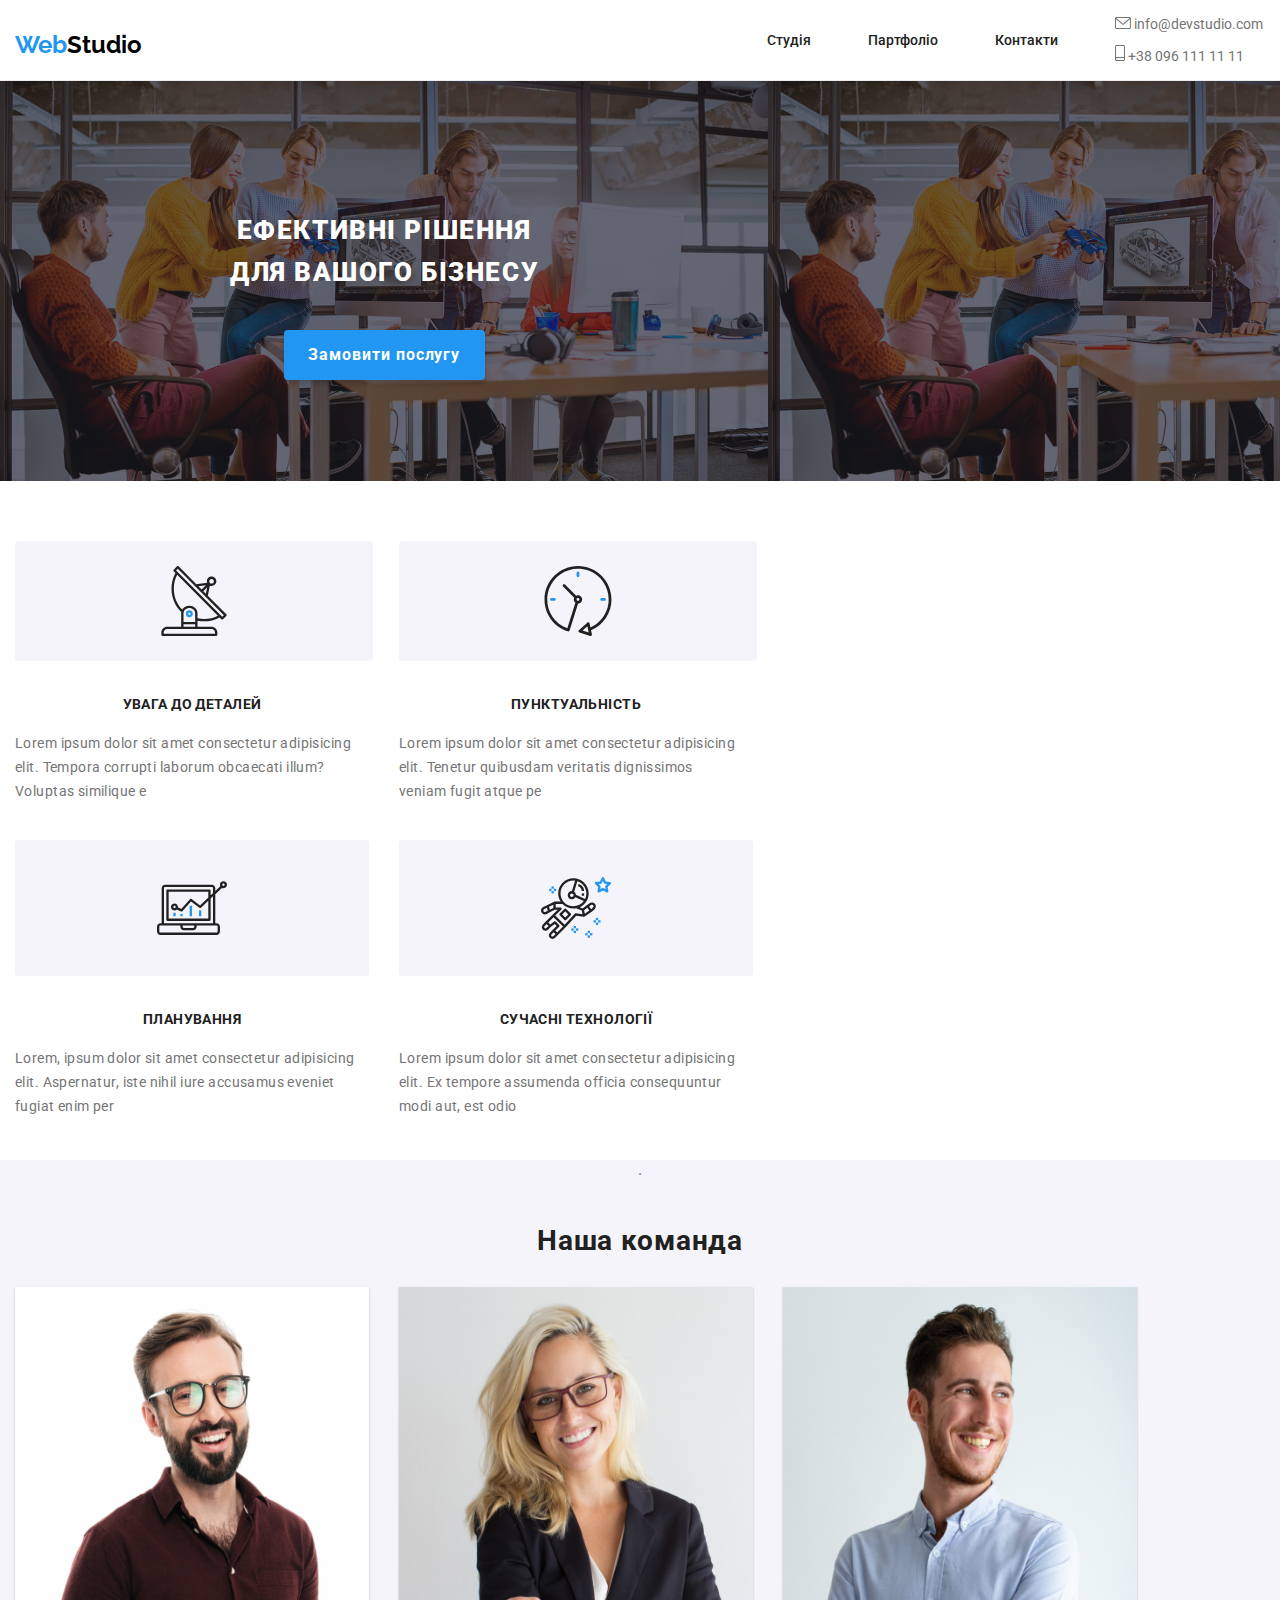
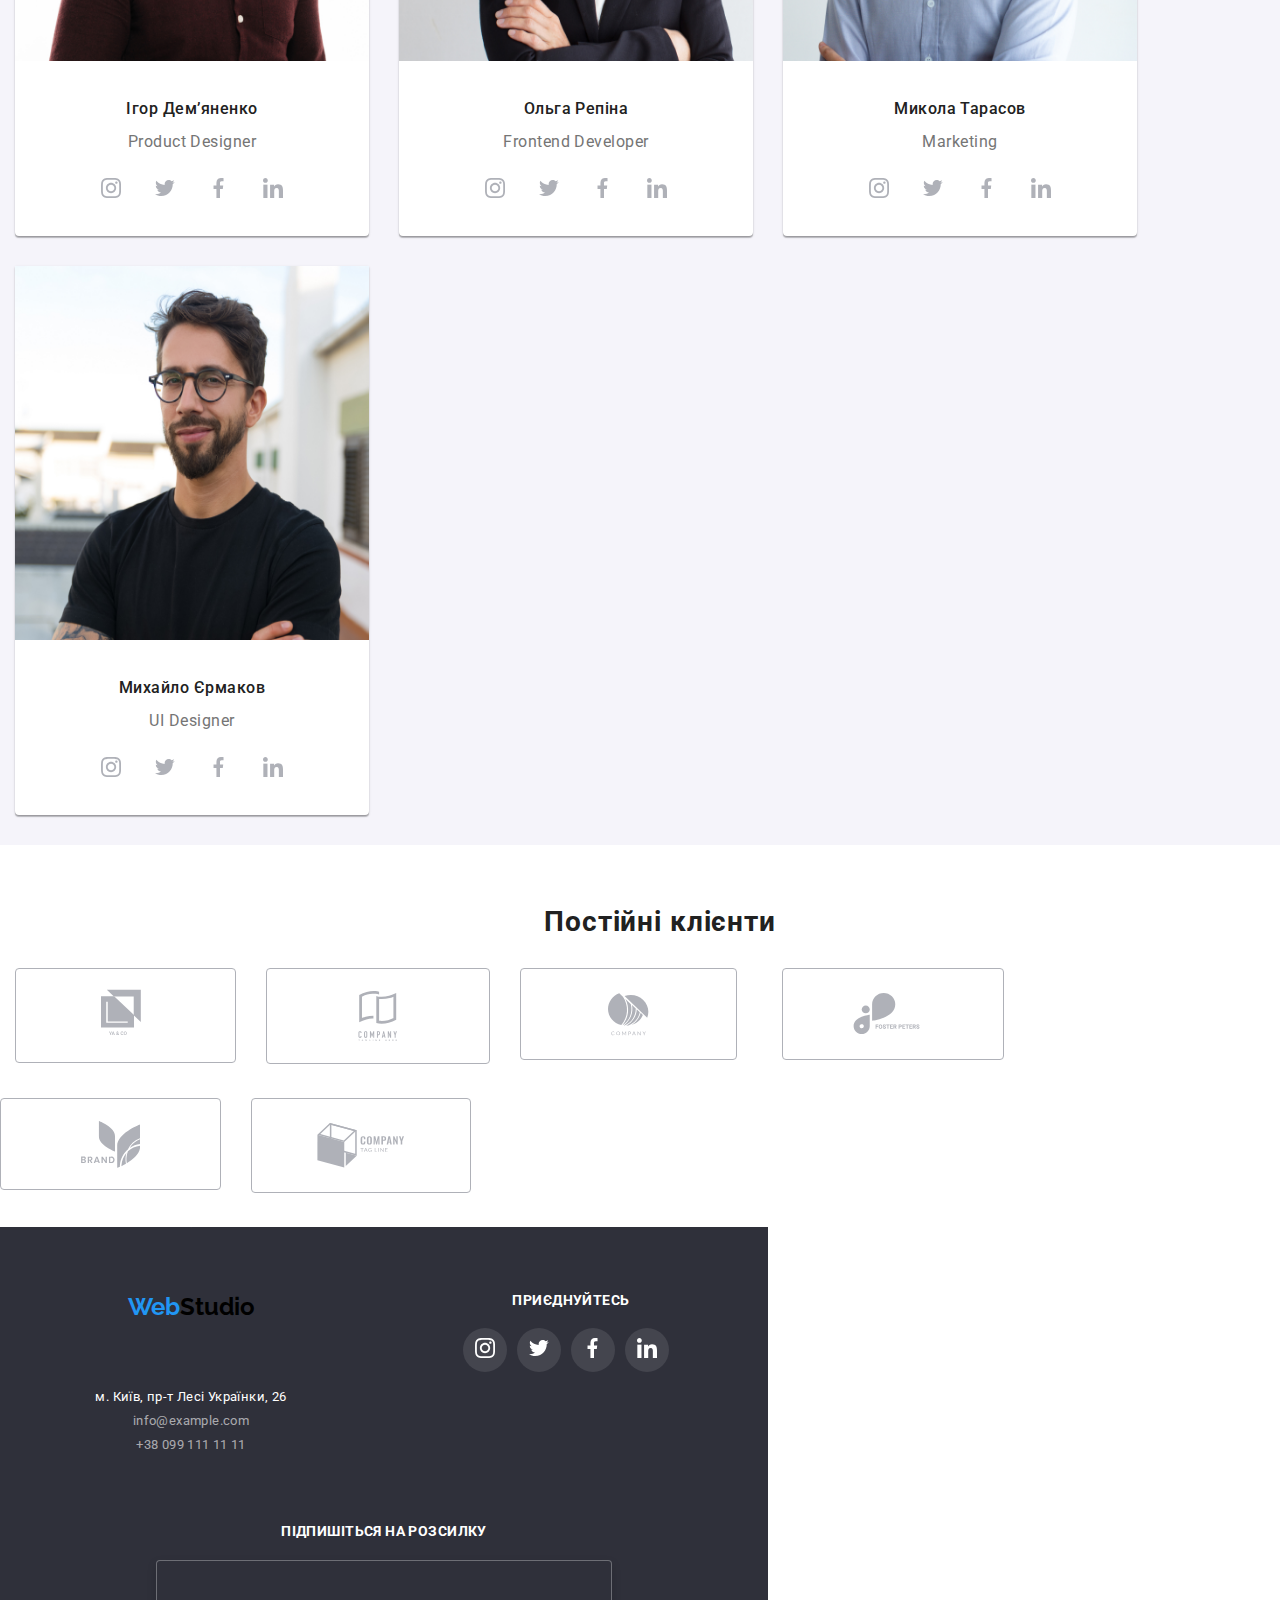
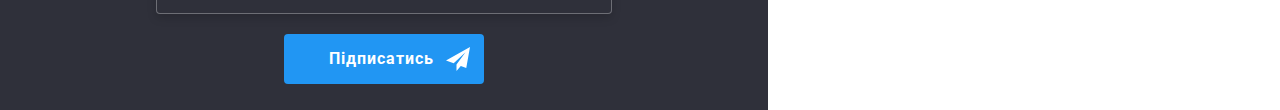
==== commit 6b663faf: "add foto" ====
--- a/index.html
+++ b/index.html
@@ -37,7 +37,7 @@
                     <div class="add_info">
                         <ul class="add_info_ul">
                             <li class="add_info_li">
-                                <a href="#">
+                                <a href="#" class="add_info_a">
                                     <svg width="16px" height="12px">
                                         <use href="./sprite.svg#icon-envelope"></use>
                                     </svg>
@@ -45,7 +45,7 @@
                                 </a>
                             </li>
                             <li class="add_info_position">
-                                <a href="#">
+                                <a href="#" class="add_info_a">
                                     <svg width="10px" height="16px">
                                         <use href="./sprite.svg#icon-smartphone"></use>
                                     </svg>
@@ -479,6 +479,8 @@
                 <li>
                     <input type="email" class="e-mail">
                 </li>
+            </ul>
+            <ul class="mailing_ul">
                 <li>
                     <a href="" class="subscribe">Підписатись
                         <svg width="24px" height="24px">
--- a/style.css
+++ b/style.css
@@ -1001,16 +1001,17 @@
     }
 
     .mailing_ul {
-        display: flex;
-        flex-direction: column;
+        padding: 0;
+        margin: 0;
+        display: flex;
         justify-content: center;
-        padding: 0;
+        align-content: center;
     }  
 }
 
 
 
-@media screen and (min-width: 1024px) {
+@media screen and (min-width: 1440px) {
     .li_navigation {
         margin-top: 24px;
         margin-left: 215px;
@@ -1020,6 +1021,10 @@
         display: flex;
         flex-direction: row;
         align-items: center;
+    }
+
+    .ul_menu {
+        margin-left: 93px;
     }
 
     .ul_menu a {
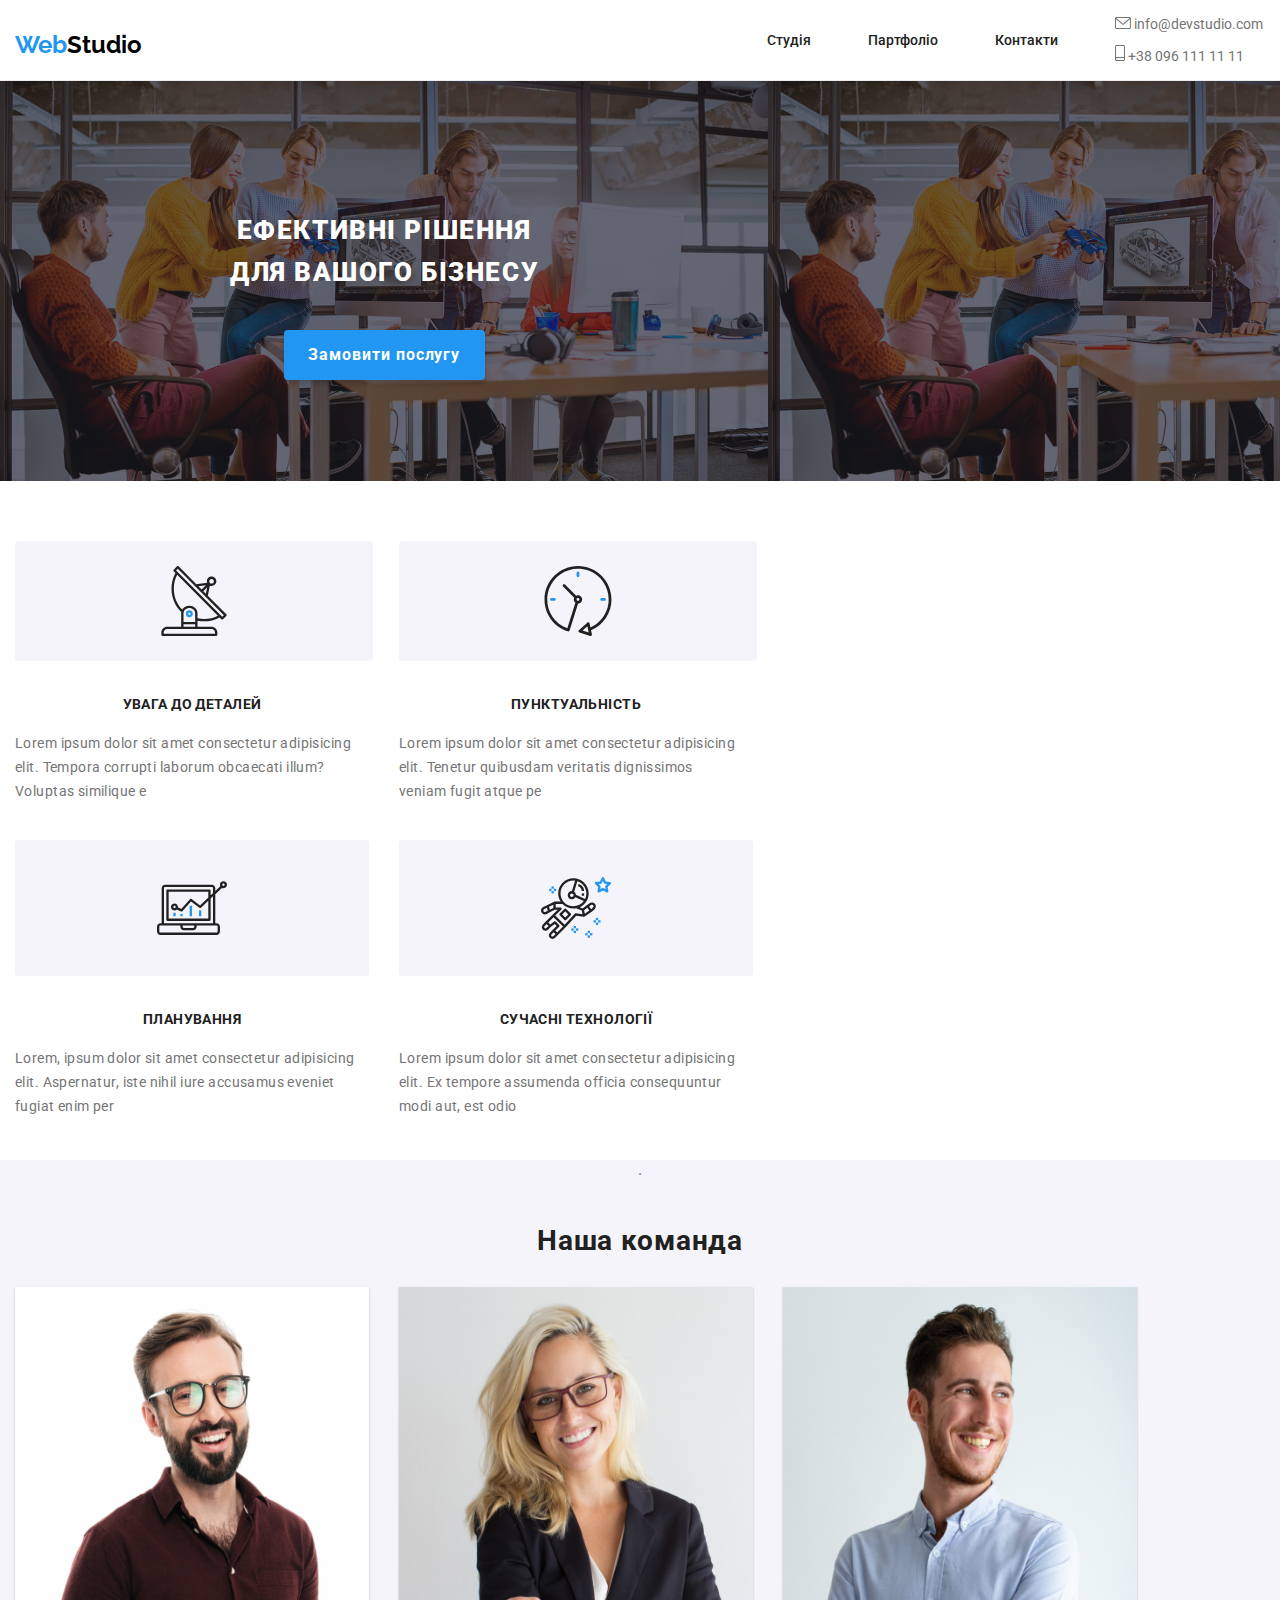
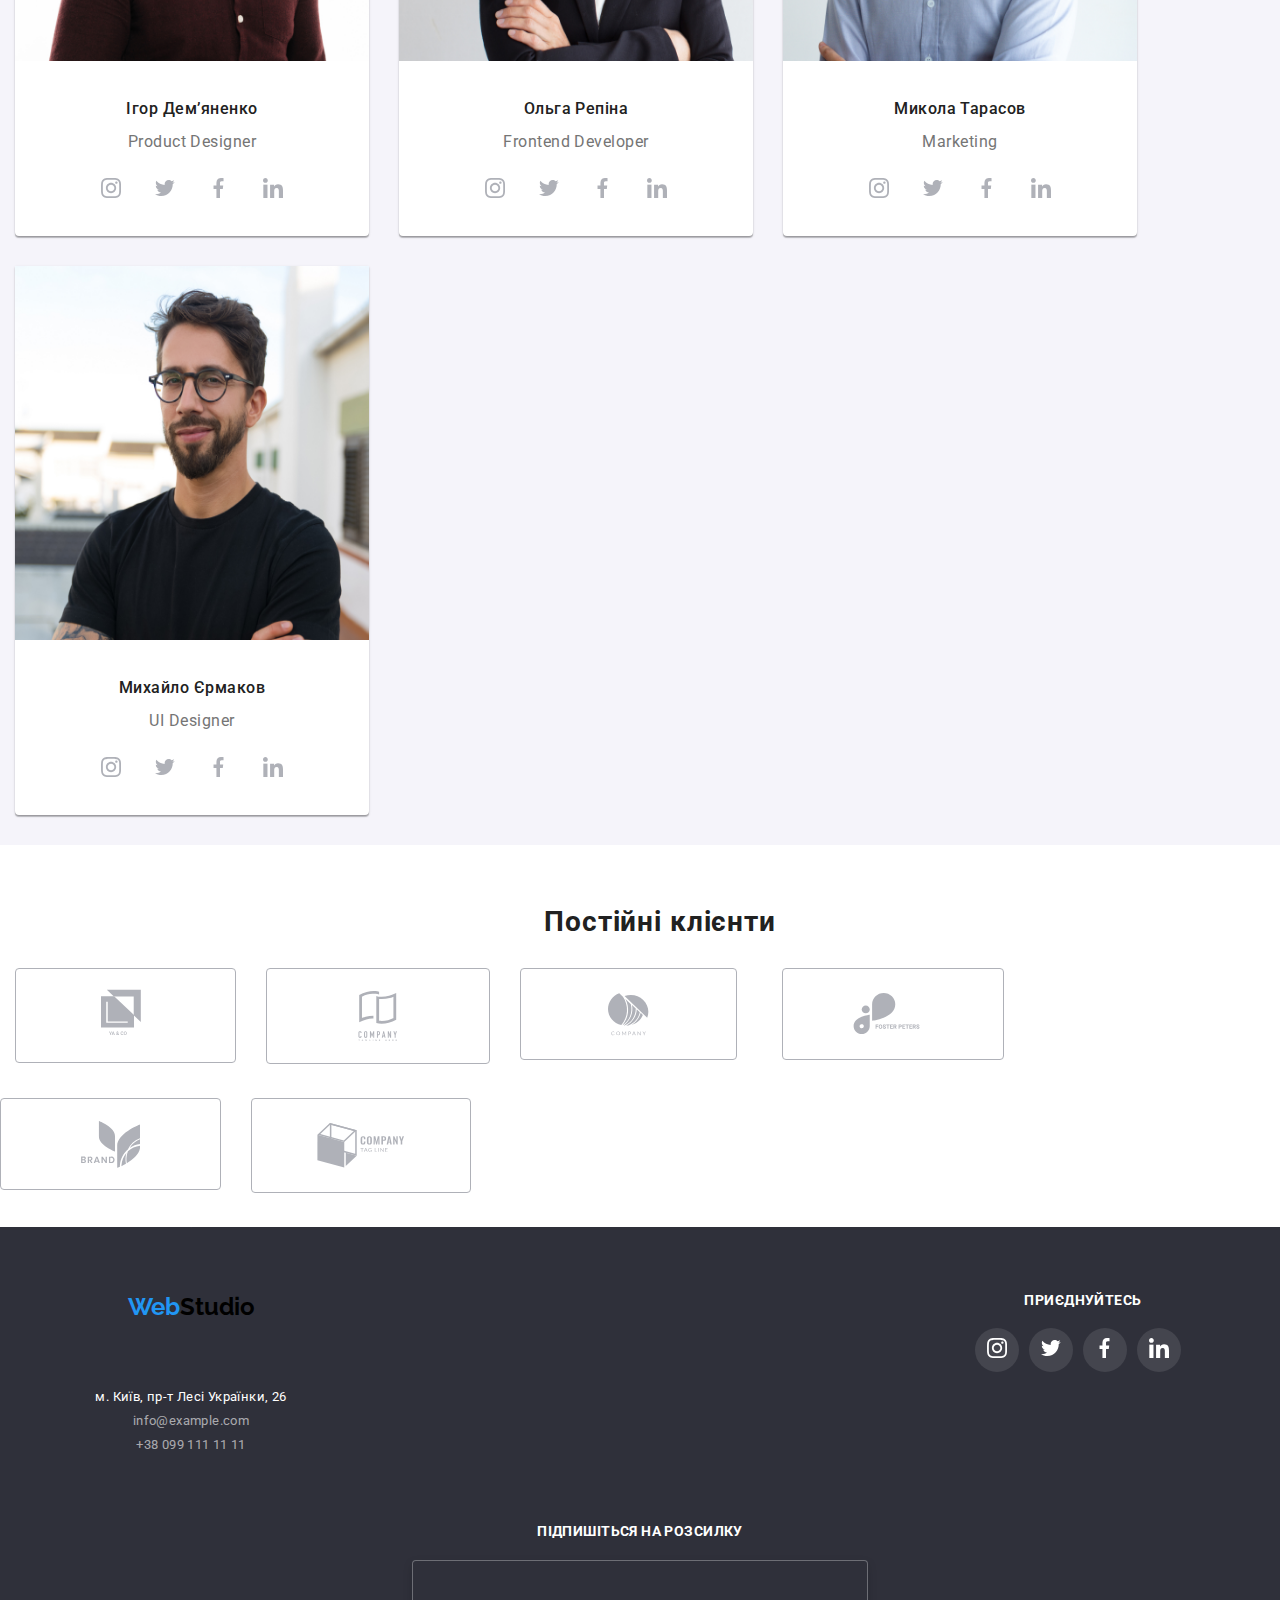
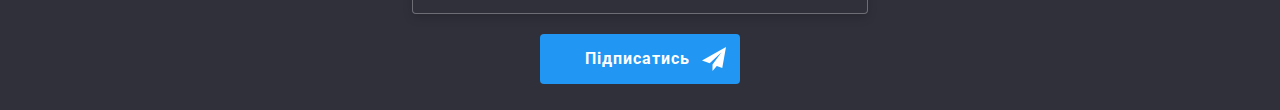
==== commit e62780c0: "make desktop version" ====
--- a/index.html
+++ b/index.html
@@ -329,7 +329,7 @@
                 </li>
             </ul>
             <ul class="clients_ul">
-                <li class="clients_li clients_li_position">
+                <li class="clients_li clients_li_position clients_li_pos">
                     <svg class="svg_I"  width="44px" height="50px">
                         <use href="./sprite.svg#icon-logo-1"></use>
                     </svg>
--- a/style.css
+++ b/style.css
@@ -147,6 +147,10 @@
         margin: 0;
     }
 
+    .ul_2_tablet {
+        display: none;
+    }
+
     .title {
         font-family: 'Roboto';
         font-style: normal;
@@ -169,14 +173,6 @@
         letter-spacing: 0.03em;
         color: #757575;
     }
-
-    /* .text_position {
-        margin: 0;
-        padding: 0;
-        display: flex;
-        justify-content: center;
-        flex-direction: column; 
-    } */
 
     .svg_first {
         background-color: #F5F4FA;
@@ -383,7 +379,7 @@
 
     footer {
         height: 603px;
-        width: 480px;   
+        width: 100%;   
         background-color: #2F303A;
     }
 
@@ -611,7 +607,6 @@
         display: flex;
         justify-content: center;
         align-items: center;
-        /* height: 80px; */
     }
 
     .ul_menu {
@@ -773,51 +768,6 @@
         margin-top: 19px;
         width: 342px;
     }
-
-    /* .ul_2 {
-        display: flex;
-        flex-flow: row wrap;
-        margin-top: 60px;
-    }
-
-    .info {
-        width: 354px;
-        margin-right: 30px;
-        margin-left: 15px;
-        margin-bottom: 37px;
-    }
-
-    .svg_first {
-        padding: 25px 144px;
-        margin: 0;
-    }
-
-    .svg_second {
-        padding: 25px 144px;
-        margin: 0;
-    }
-
-    .svg_third {
-        padding: 33px 142px;
-        margin: 0;
-    }
-
-    .svg_fourth {
-        padding: 33px 142px;
-        margin: 0;
-    }
-
-    .title {
-        margin-top: 31px;
-    }
-
-    .text {
-        text-align: none;
-        padding: 0;
-        margin: 0;
-        margin-top: 19px;
-        width: 342px;
-    } */
 
     .our_team {
         margin-top: 45px;
@@ -944,6 +894,7 @@
 
     .the_end {
         width: 768px;
+        width: 100%;
     }
 
     .footer_div {
@@ -1084,16 +1035,26 @@
         margin:40px 200px 0 200px;
     }
 
+    .ul_2_tablet {
+        display: none;
+    }
+
+    .what_we_do {
+        display: block;
+    }
+
     .ul_2 {
         display: flex;
         flex-direction: row;
-        margin-top: 94px;
+        flex-wrap: nowrap;
     }
 
     .info {
         width: 270px;
         margin-left: 0;
         margin-bottom: 0;
+        margin-right: 30px;
+        margin-top: 94px;
     }
 
     .info_x {
@@ -1179,9 +1140,18 @@
         margin-left: 215px;
     }
 
-    .clients_li {
+    .clients .clients_li {
         margin: 0;
         margin-right: 30px;
+    }
+
+    .clients .clients_li_pos {
+        margin-left: 215px;
+        margin-bottom: 94px;
+    }
+
+    .clients_li_position {
+        margin: 0;
     }
 
     .clients_ul {
@@ -1216,13 +1186,14 @@
     .svg_VI {
         padding: 22px 40px;
     }
-
+/* =========================================================footer============================================================================= */
     .mailing {
         display: none;
     }
 
     .the_end {
         height: 252px;
+        width: 100%;
     }
 
     .footer_ul {
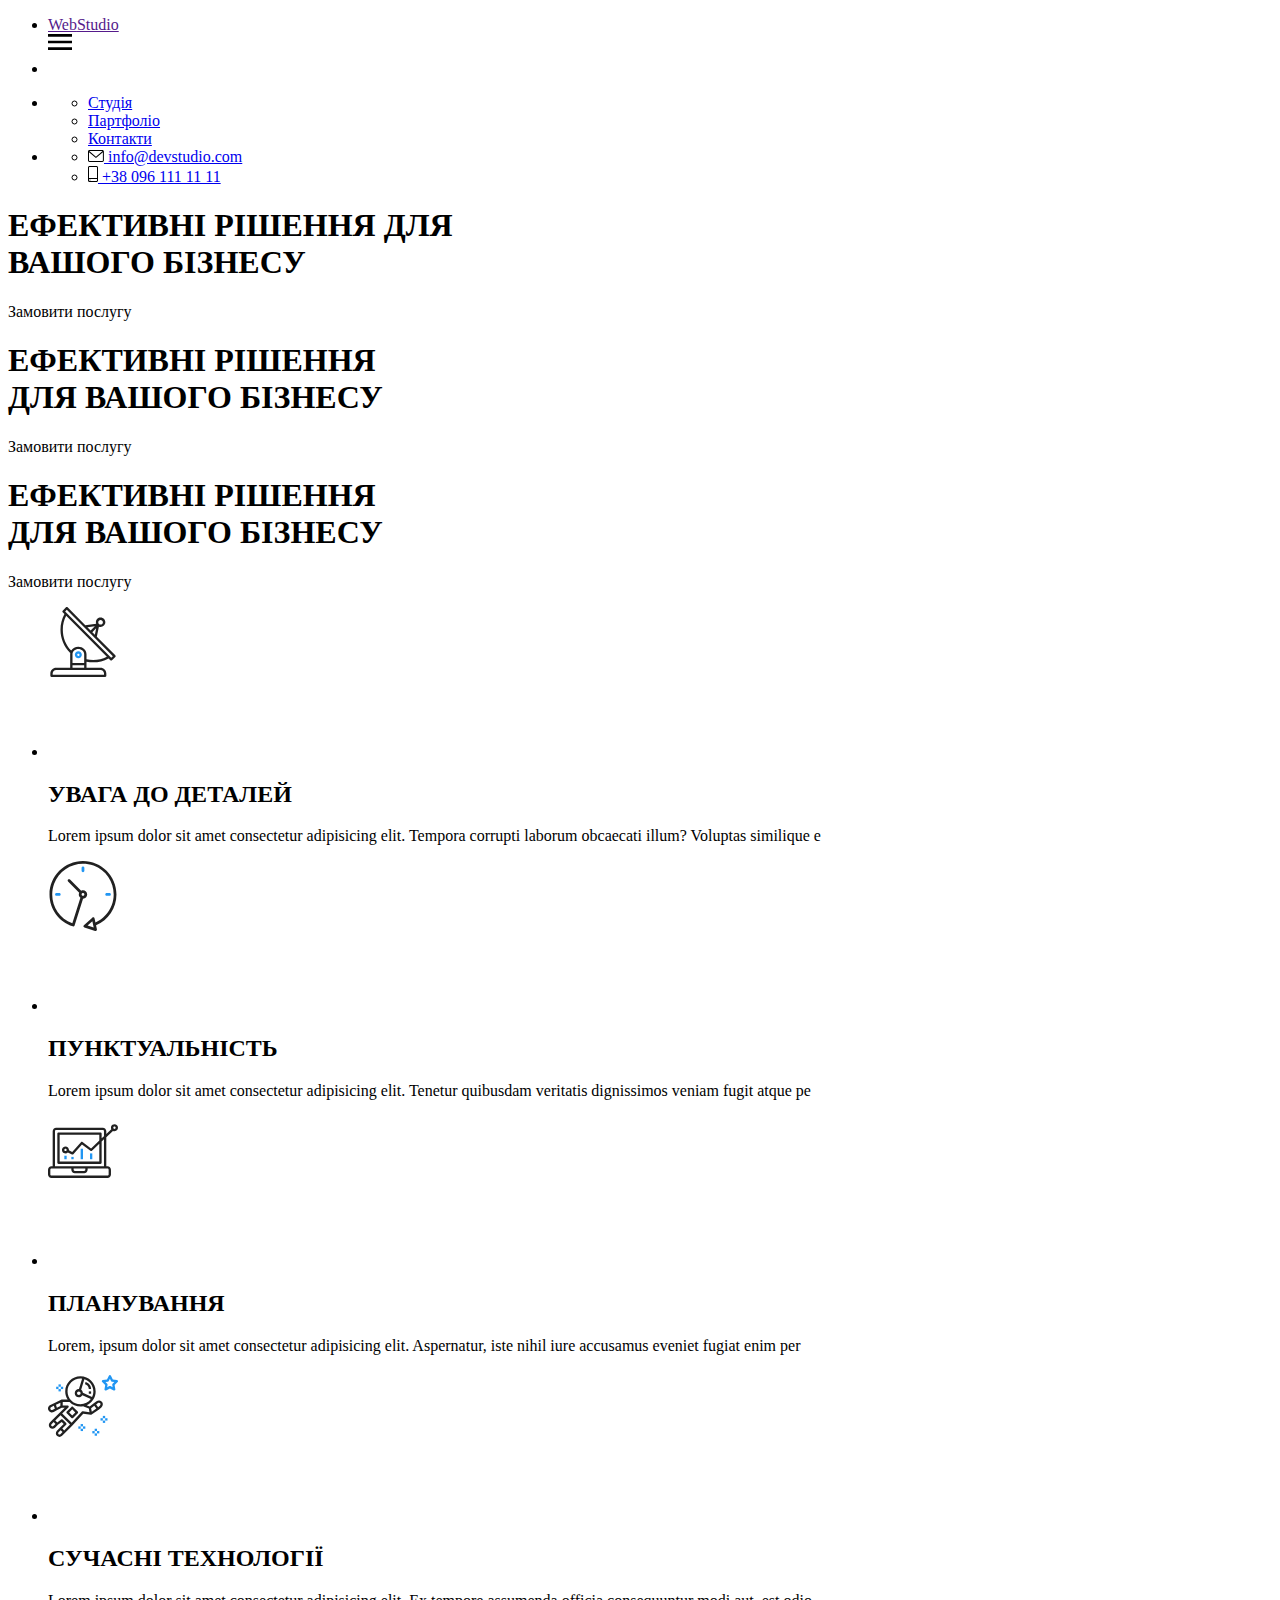
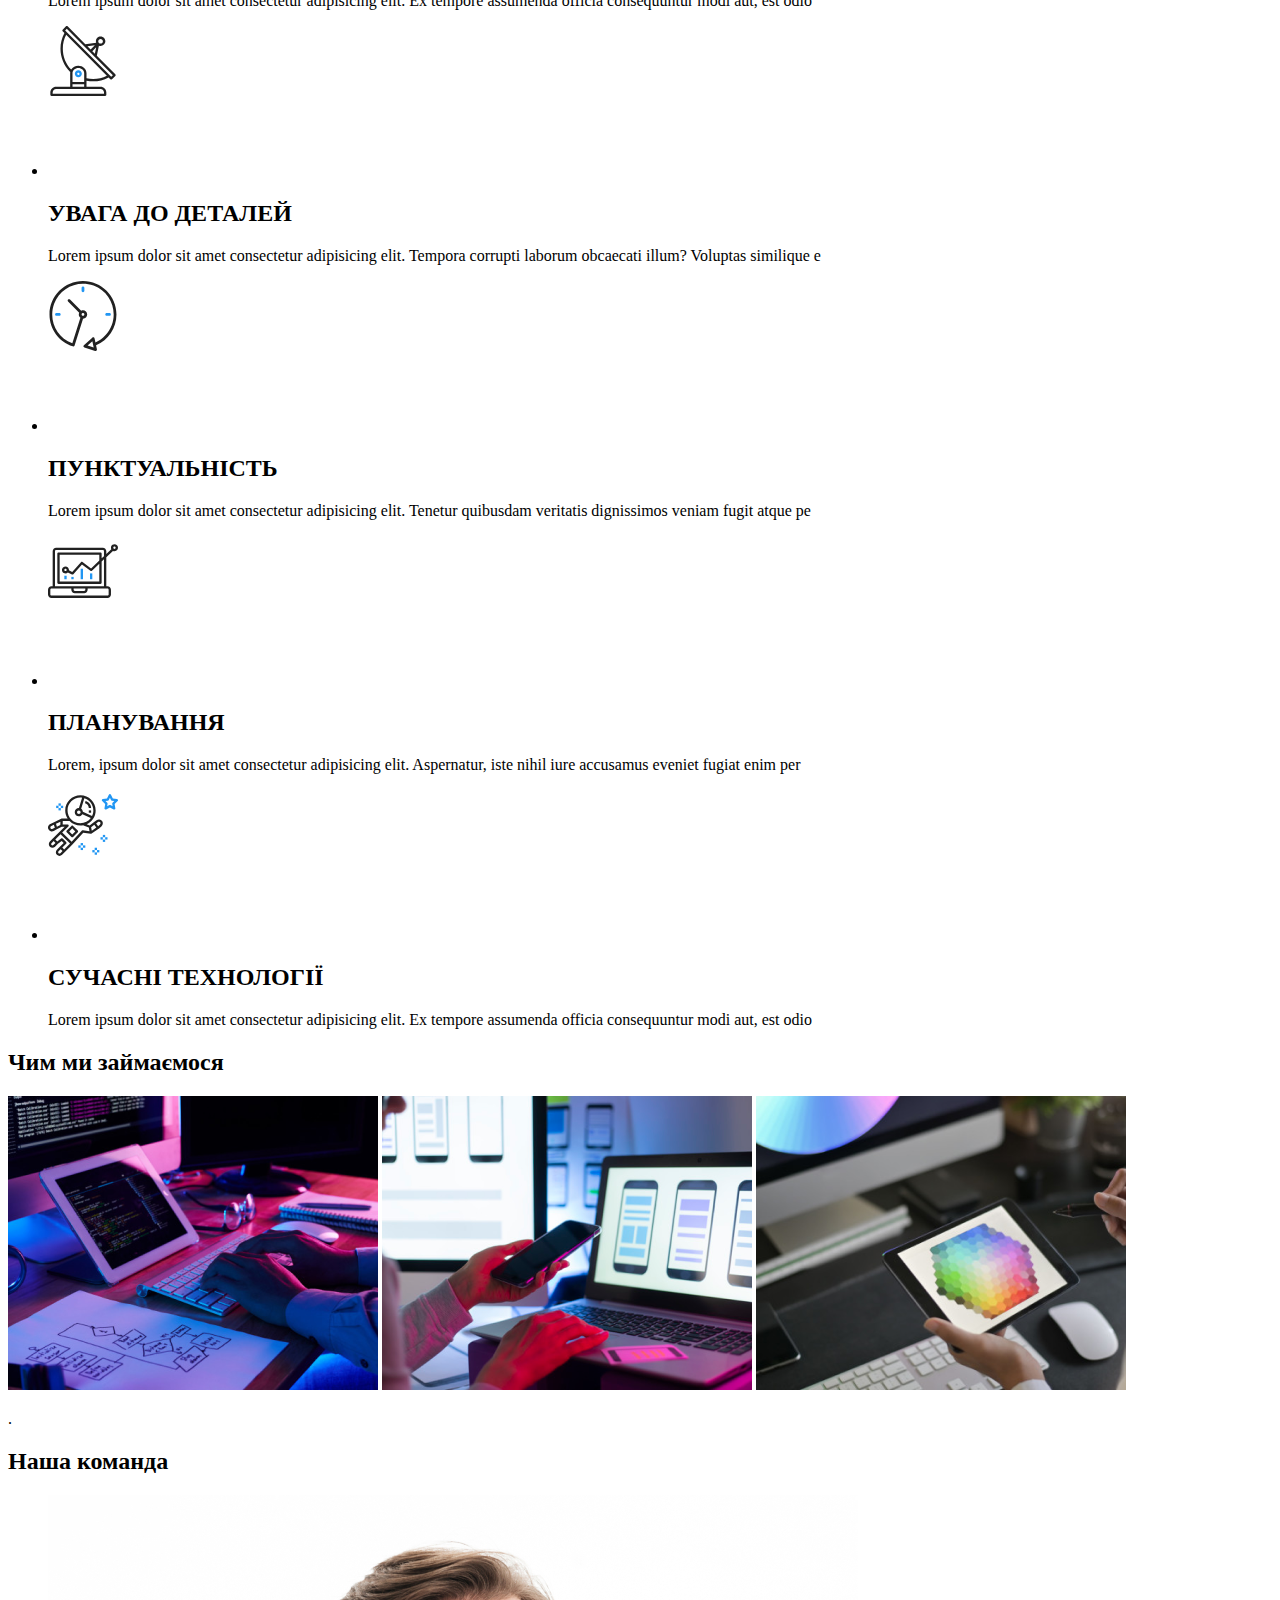
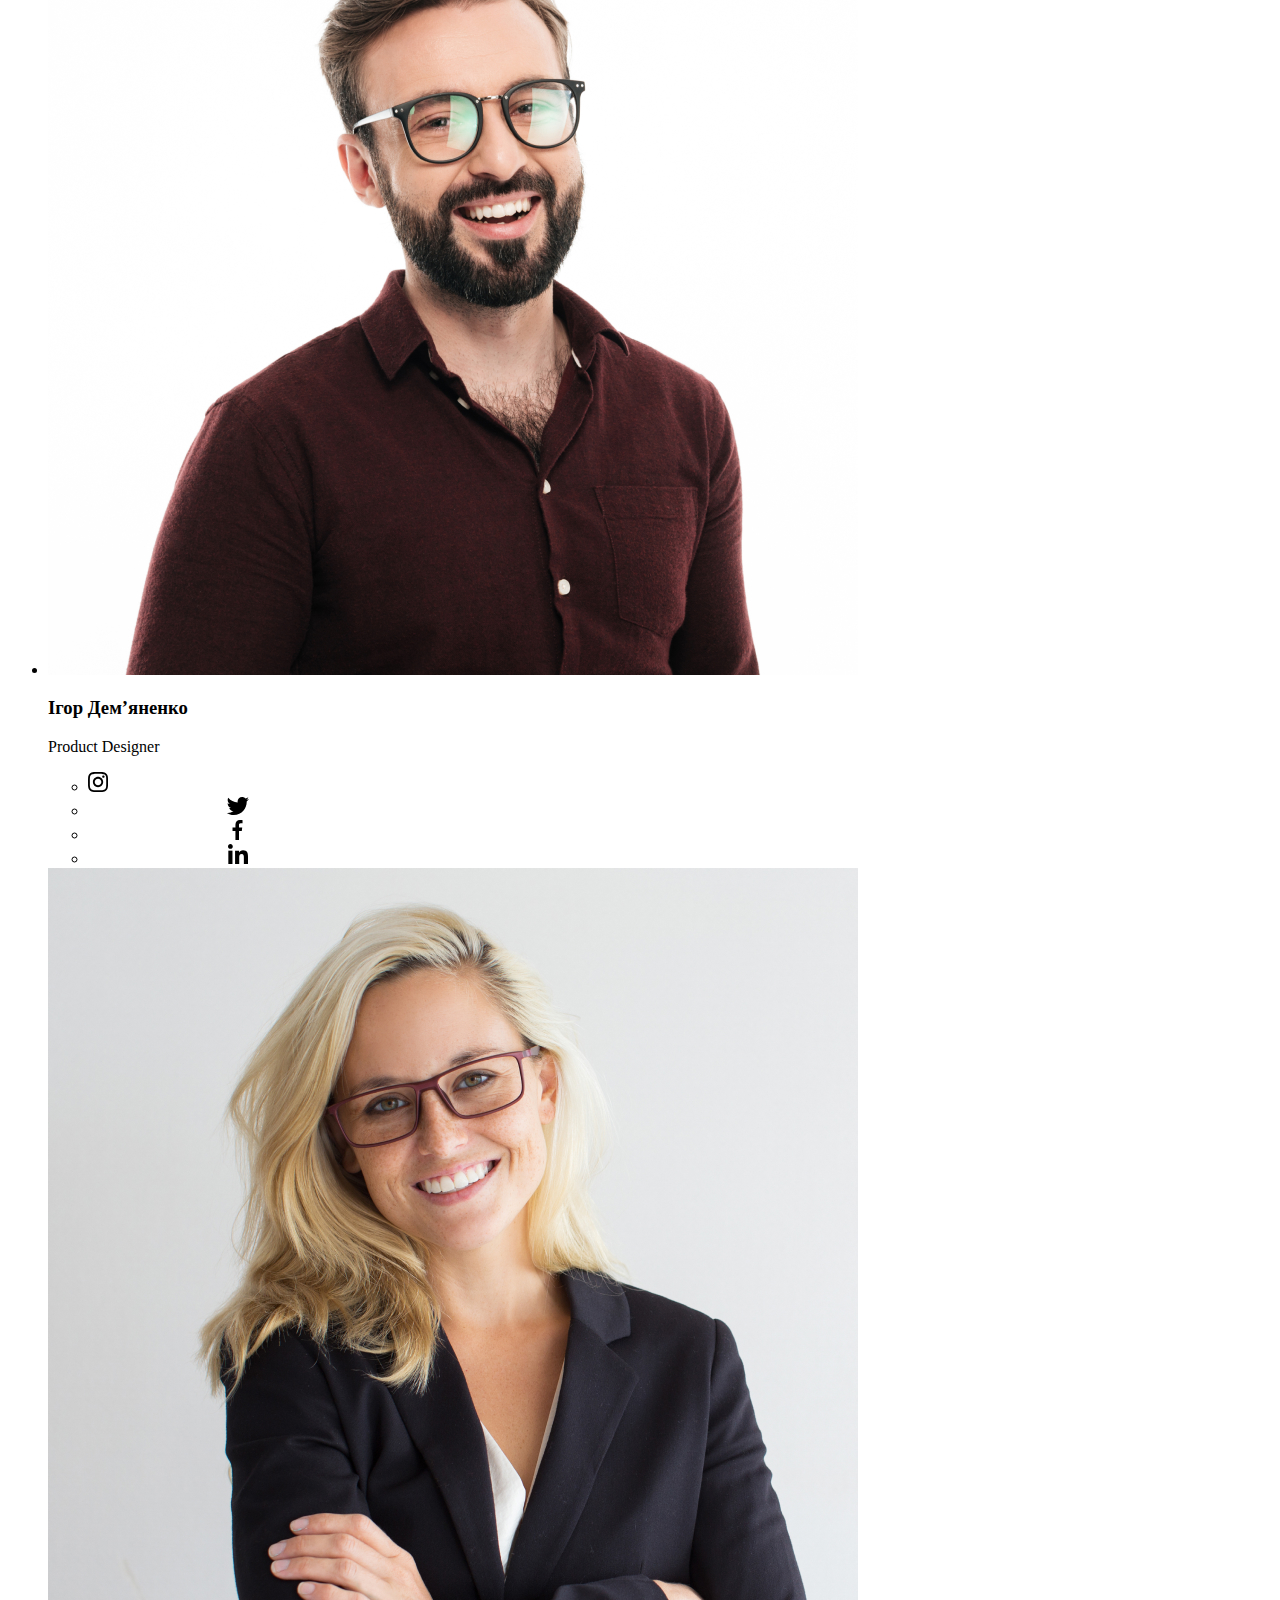
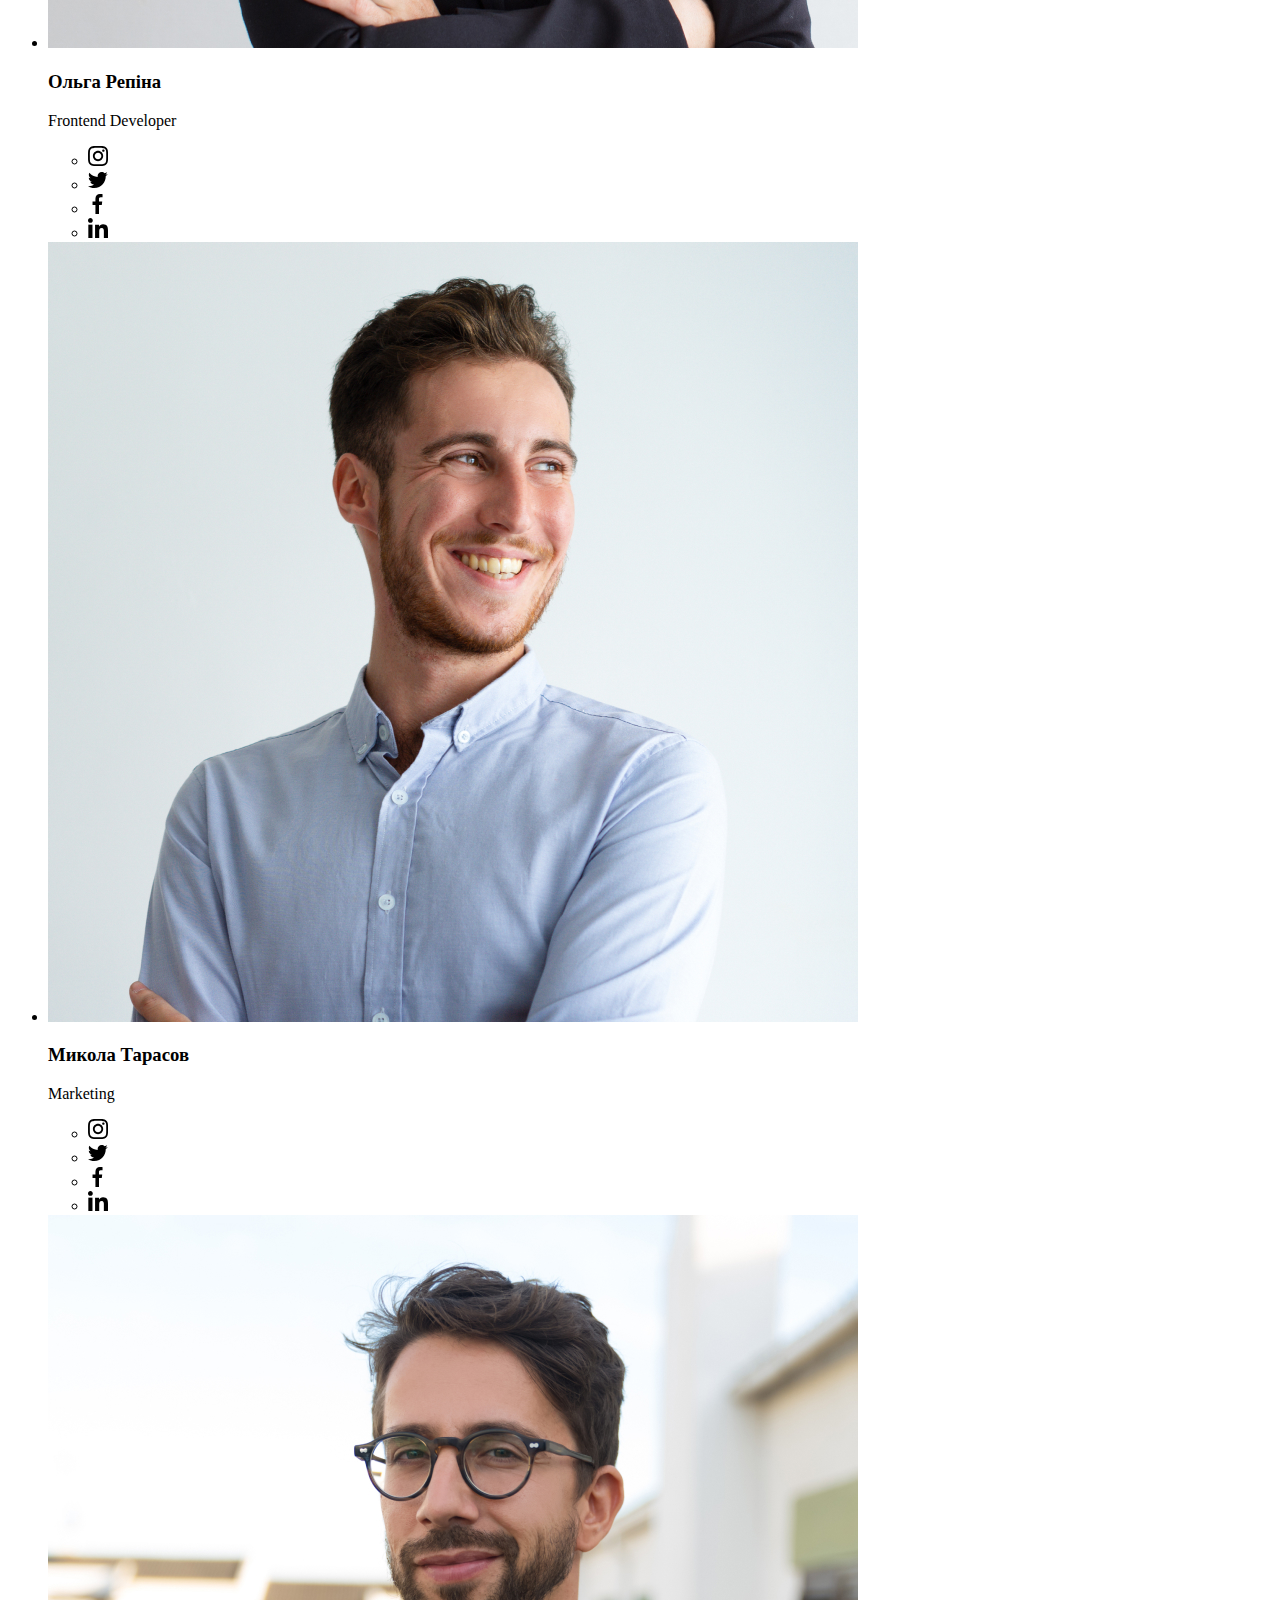
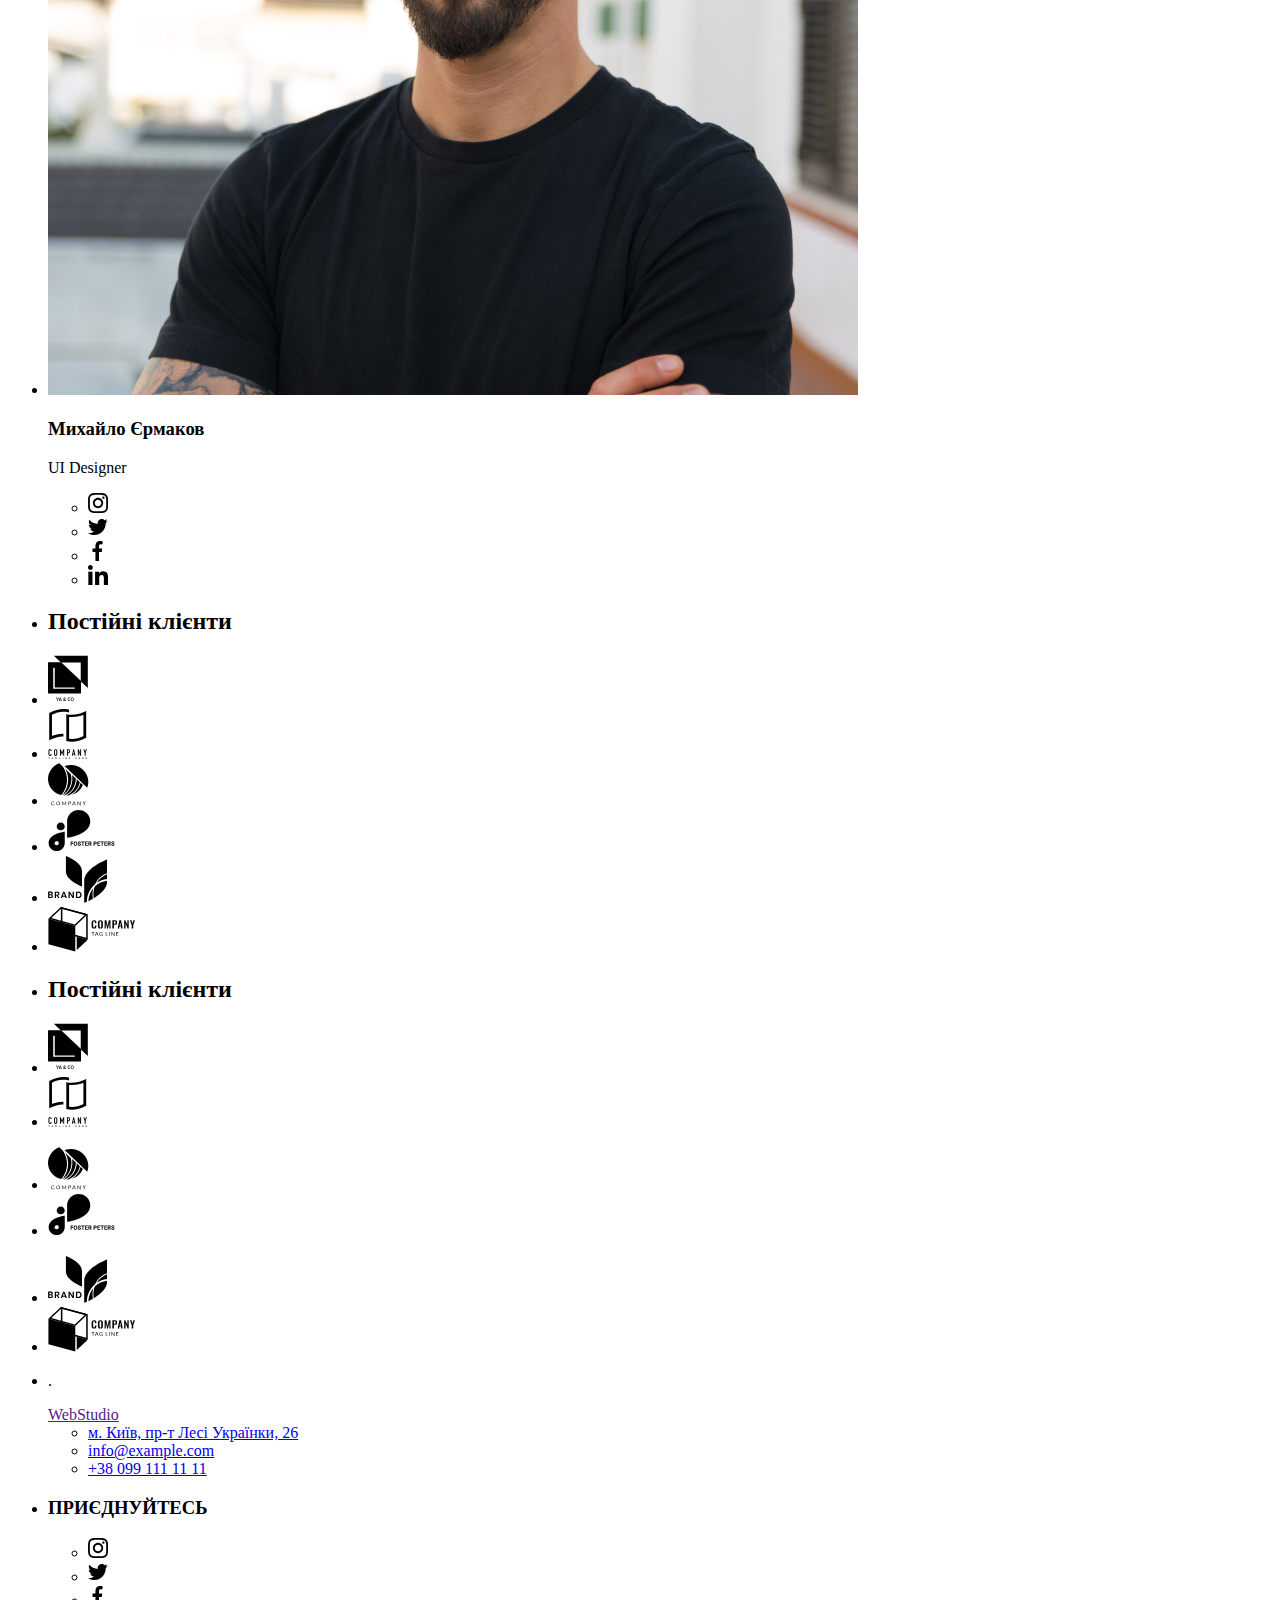
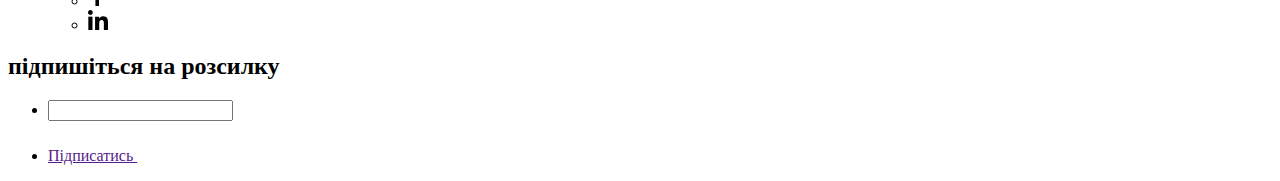
==== commit b264b9e2: "started make scss" ====
--- a/index.html
+++ b/index.html
@@ -8,7 +8,8 @@
     <link rel="preconnect" href="https://fonts.googleapis.com">
     <link rel="preconnect" href="https://fonts.gstatic.com" crossorigin>
     <link href="https://fonts.googleapis.com/css2?family=Raleway:wght@700&family=Roboto:wght@400;500;700&display=swap" rel="stylesheet">
-    <link rel="stylesheet" href="./style.css">
+    <!-- <link rel="stylesheet" href="./style.css"> -->
+    <link rel="stylesheet" href="./css/main.min.css">
 </head>
 <body>
     <header class="page-header">
--- a/style.css
+++ b/style.css
@@ -15,17 +15,7 @@
     }
   }
 
-    h1,
-    h2,
-    h3,
-    h4,
-    h5,
-    h6,
-    p 
-    ul {
-        margin: 0;
-        padding: 0;
-    }
+    
 
     body {
         margin: 0;
--- a/css/main.min.css
+++ b/css/main.min.css
@@ -0,0 +1 @@
+/*# sourceMappingURL=main.min.css.map */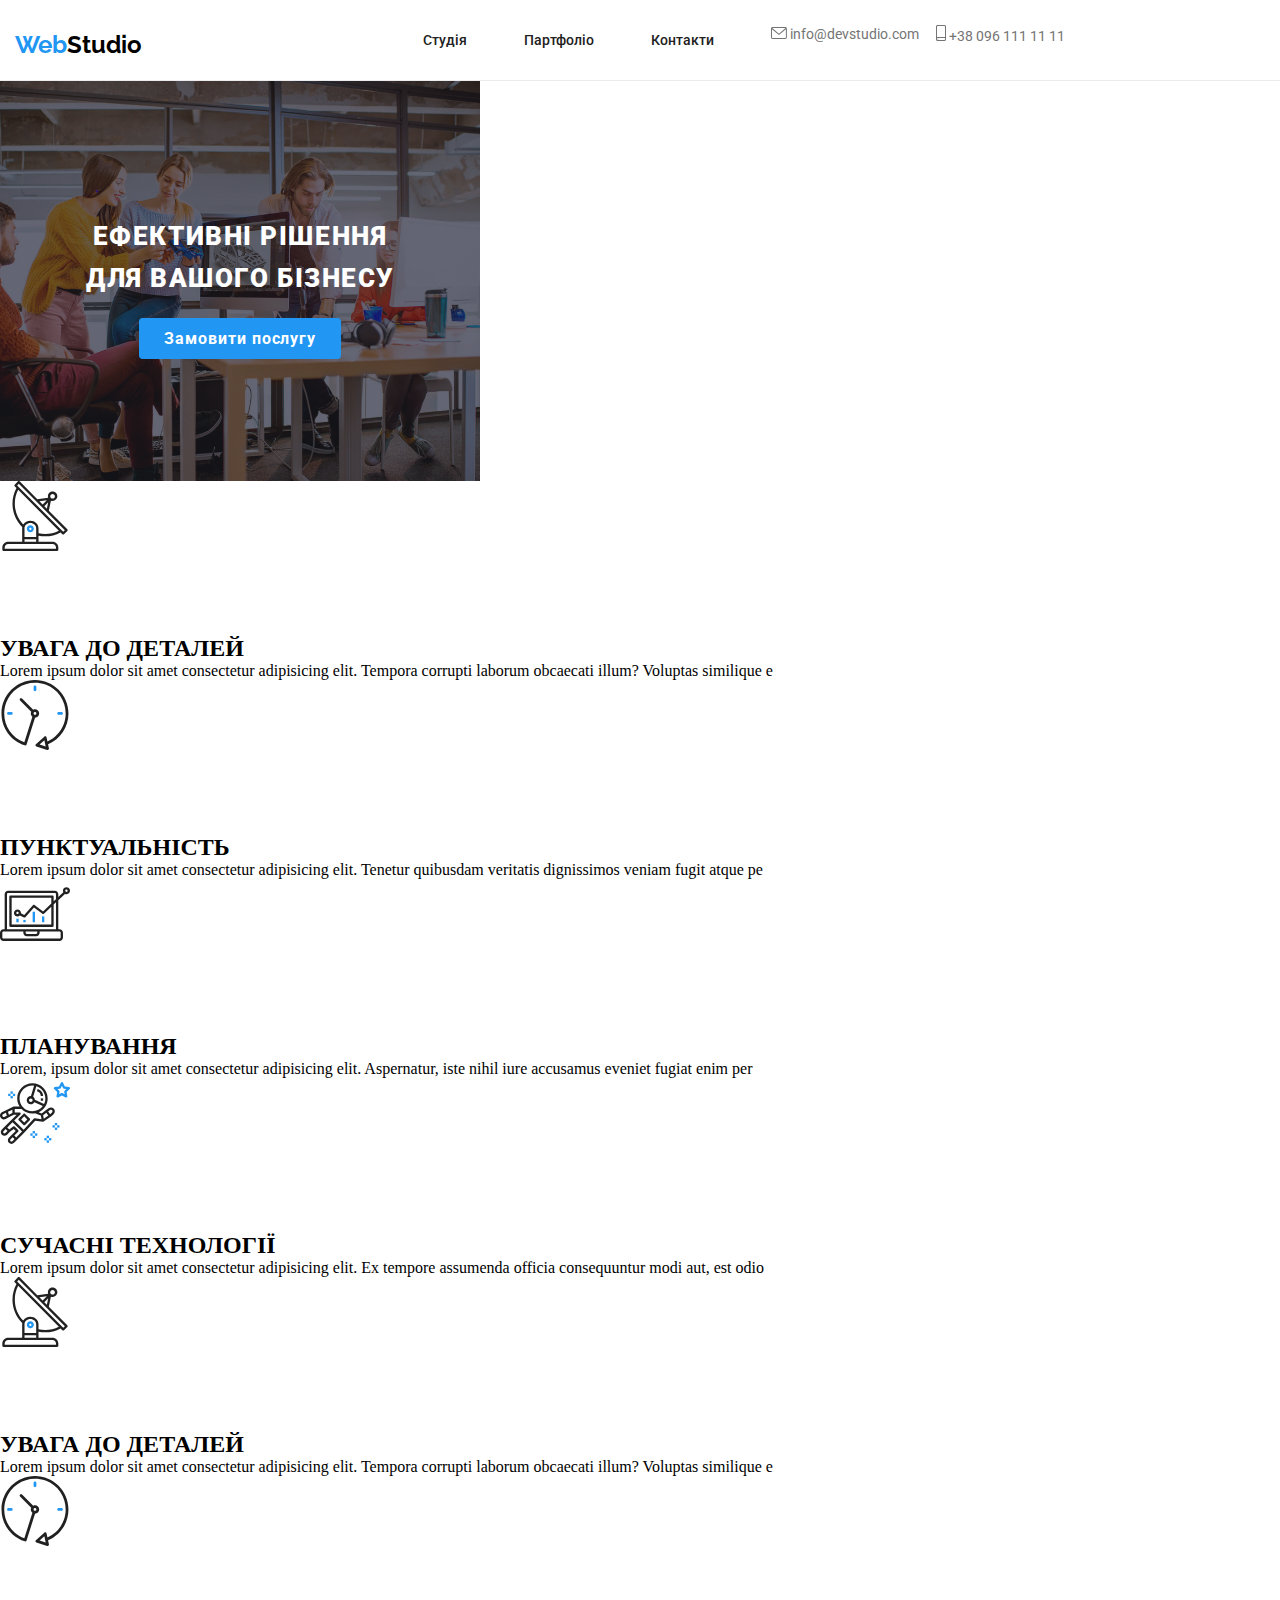
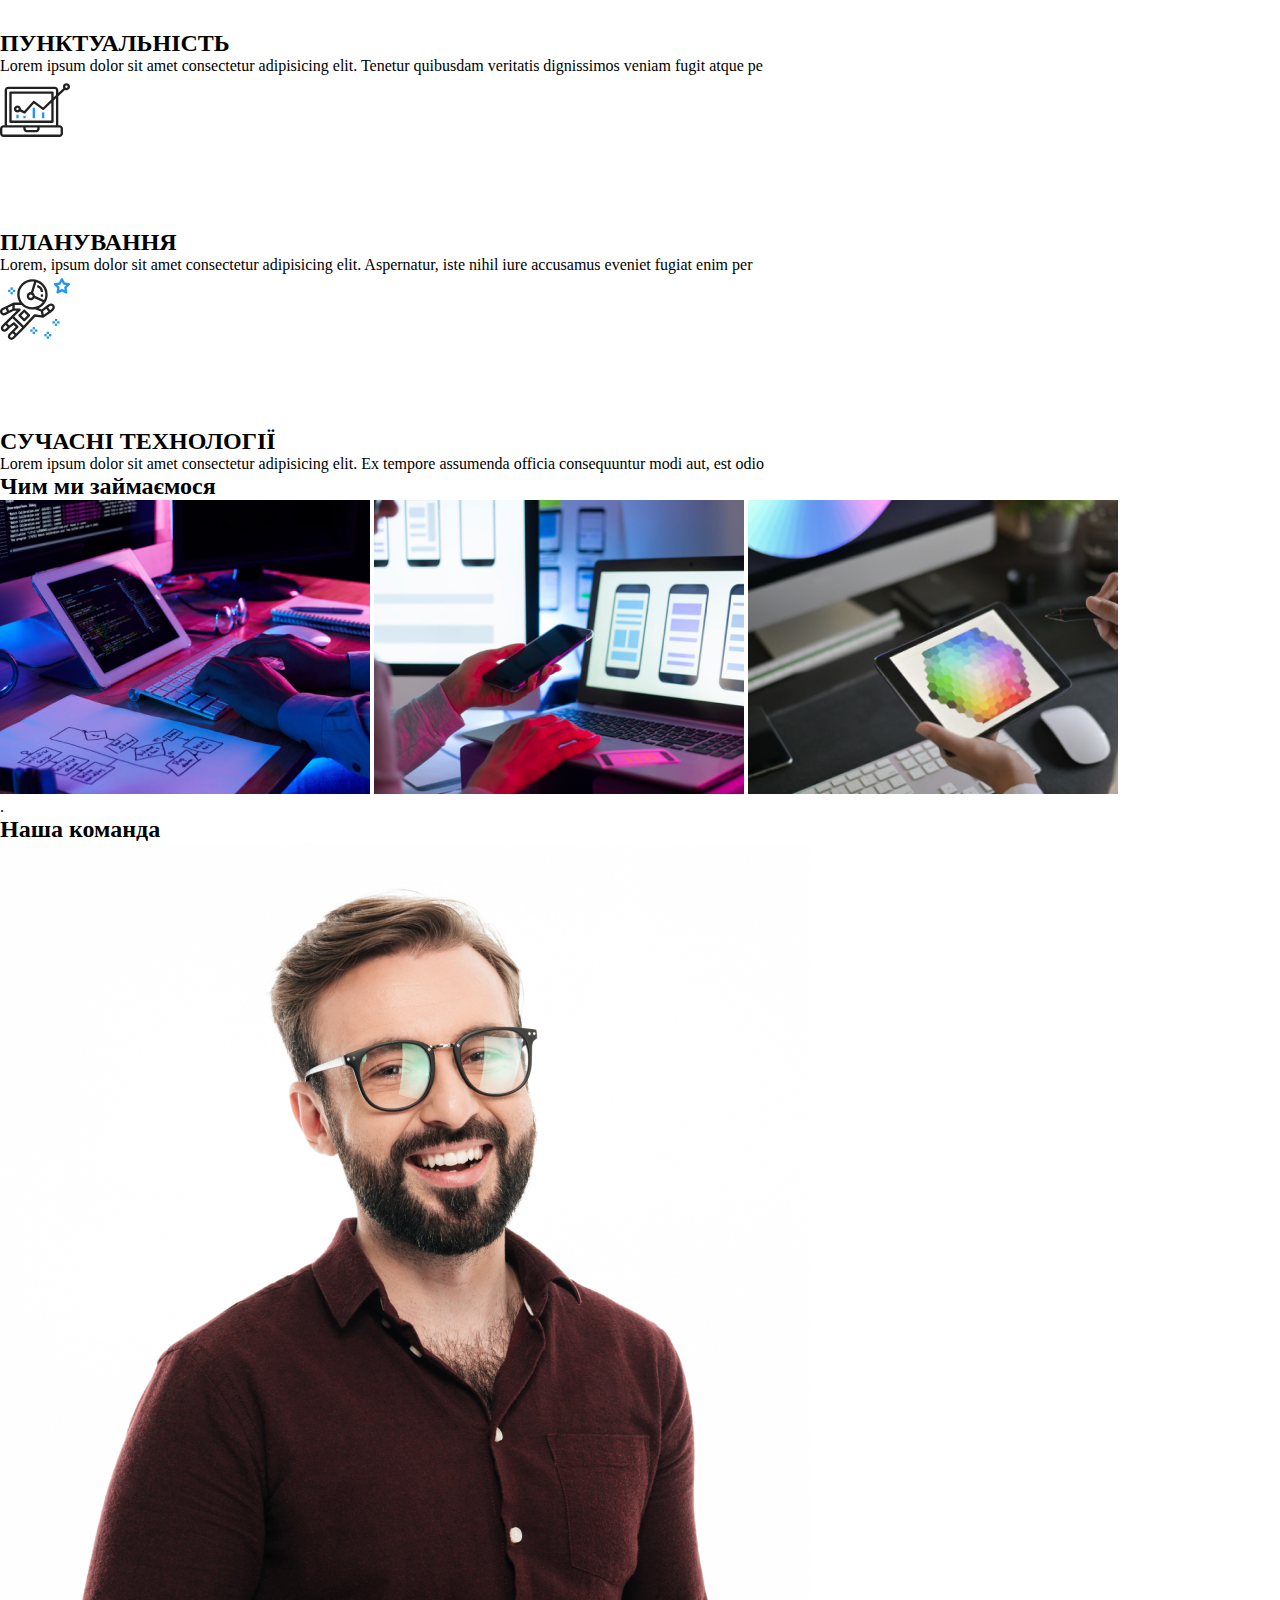
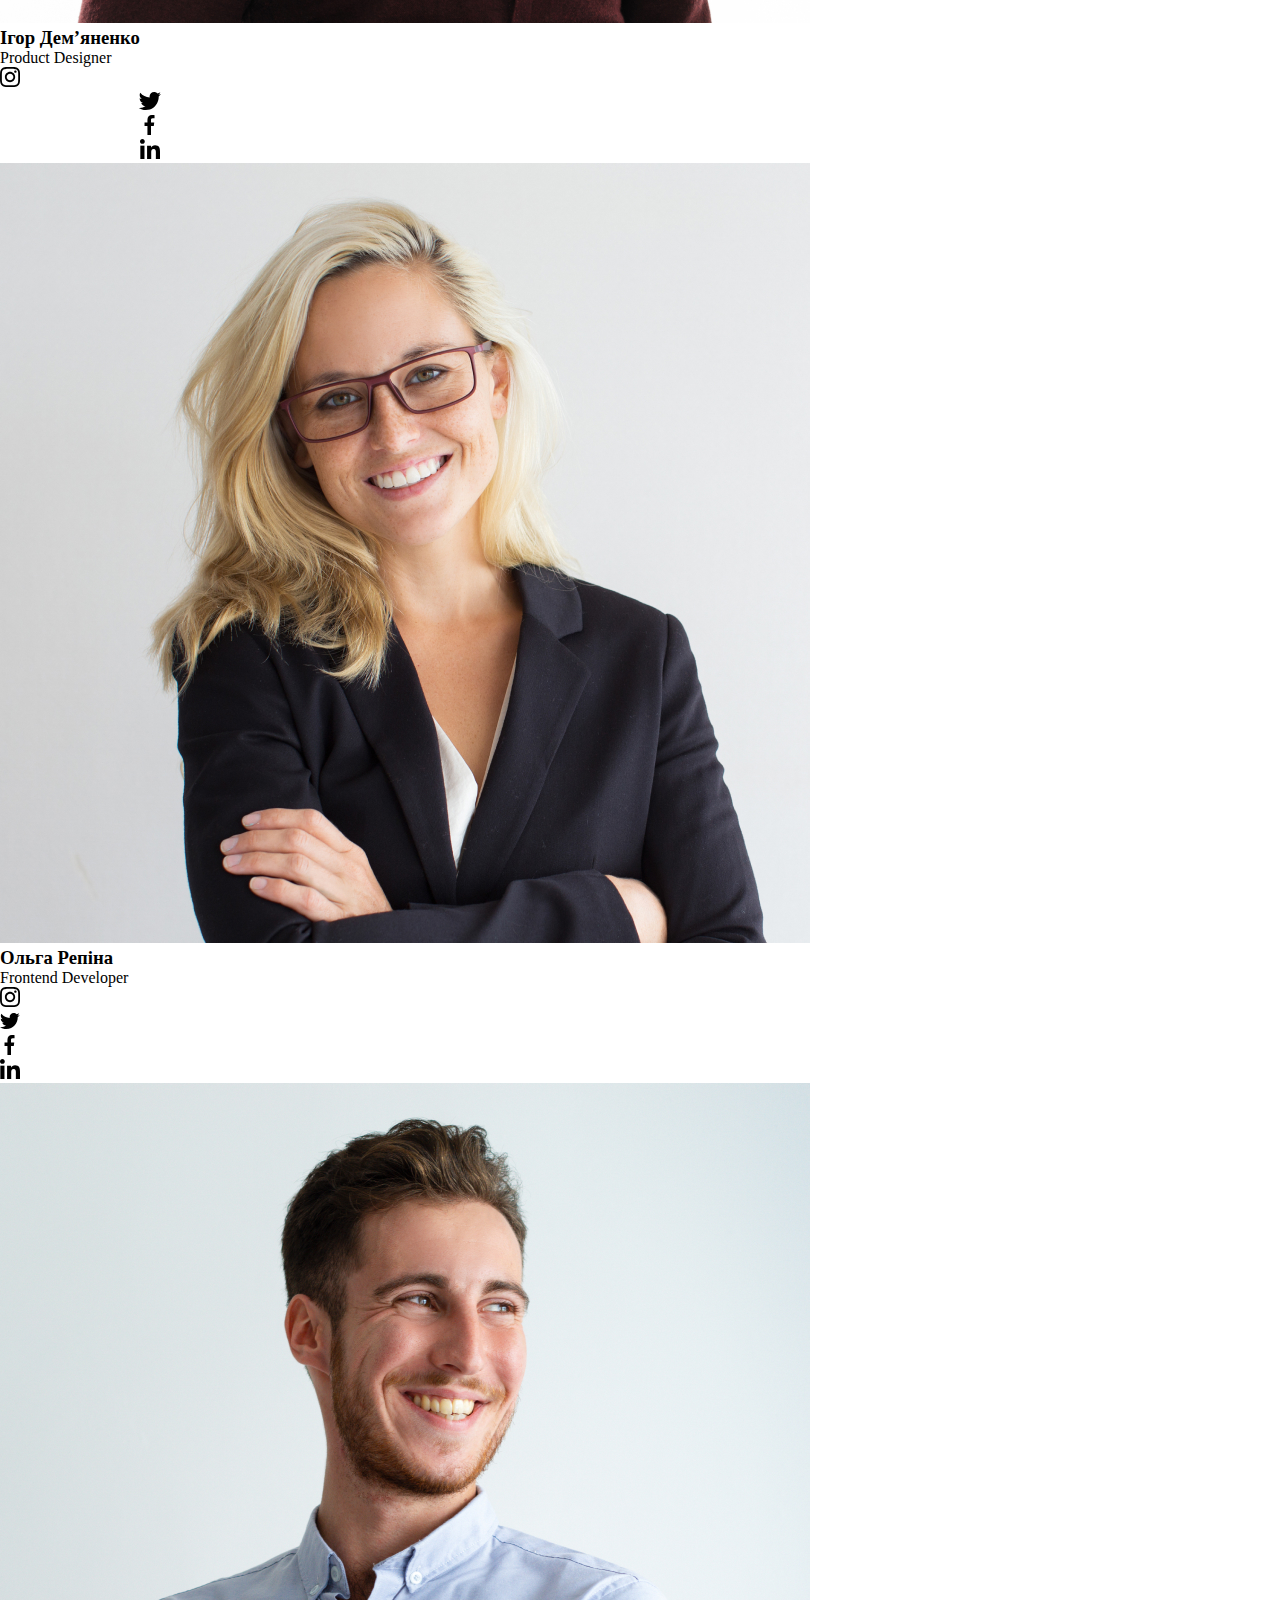
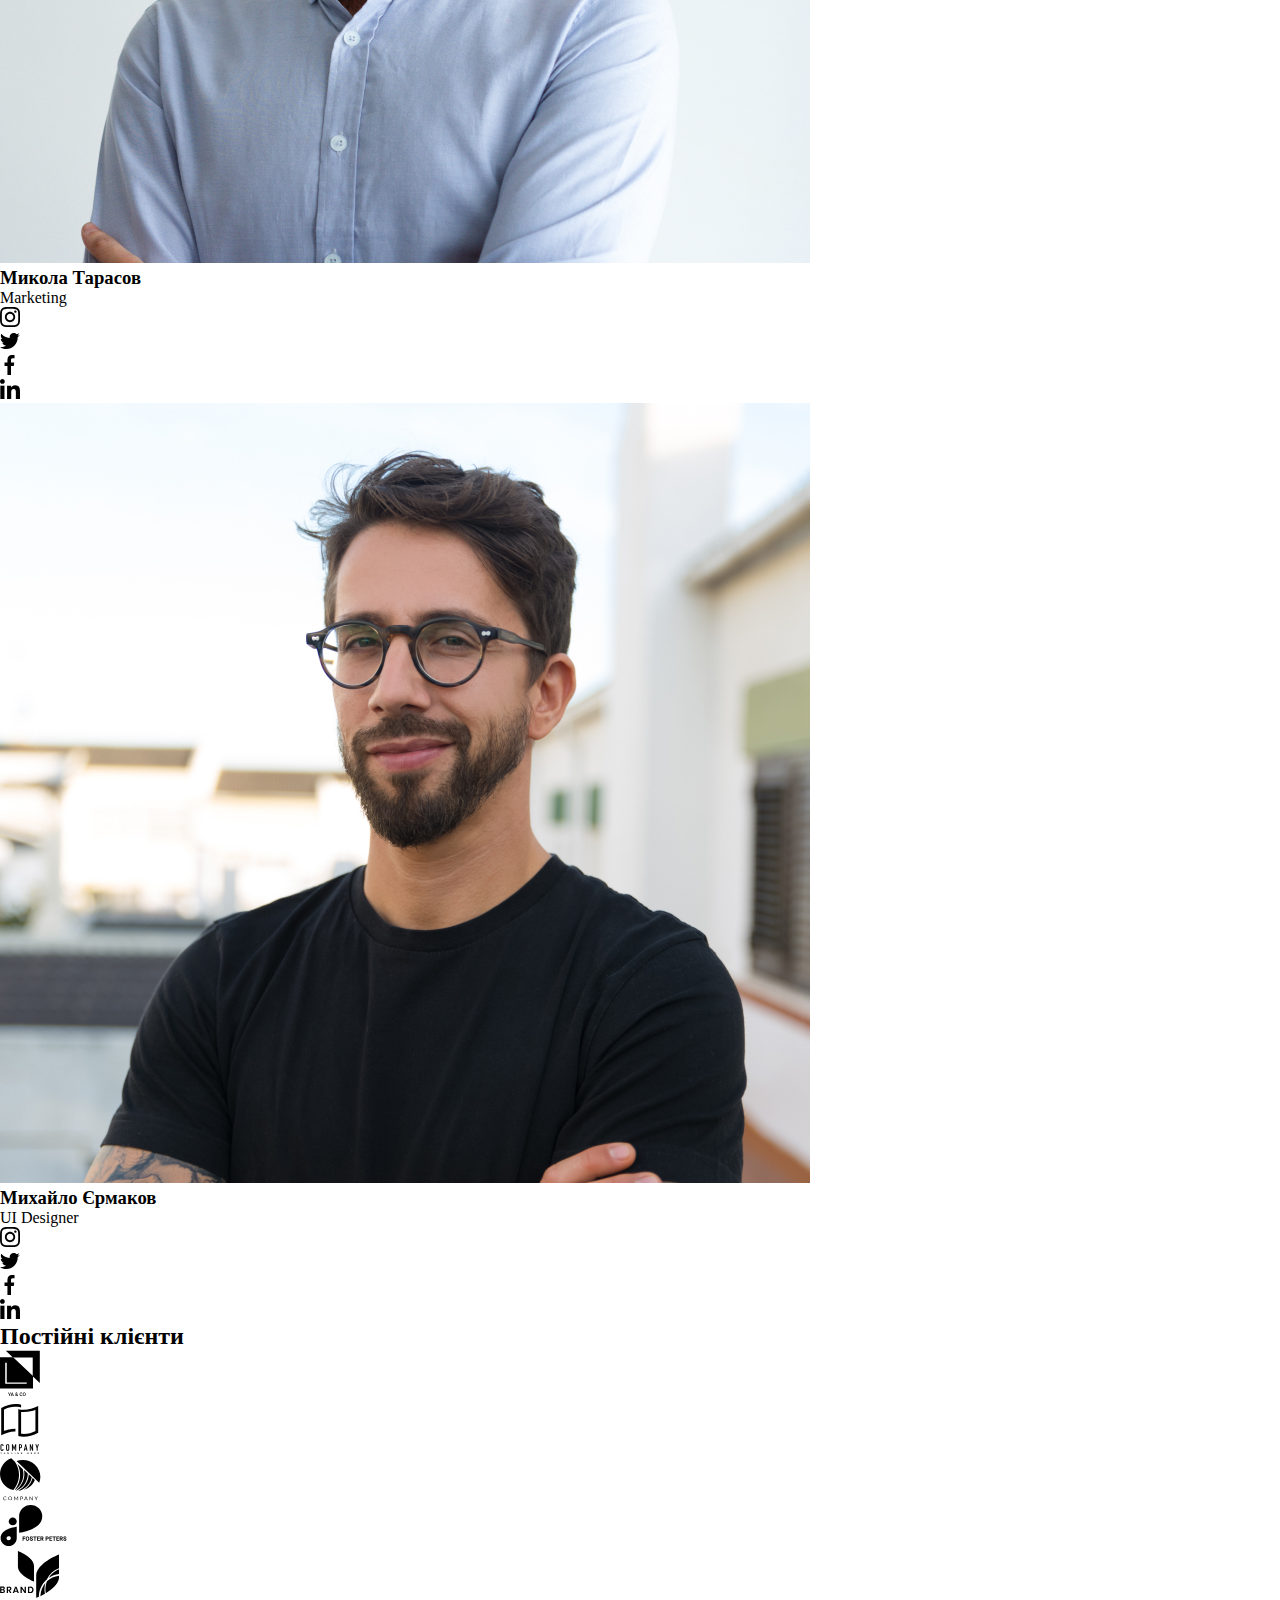
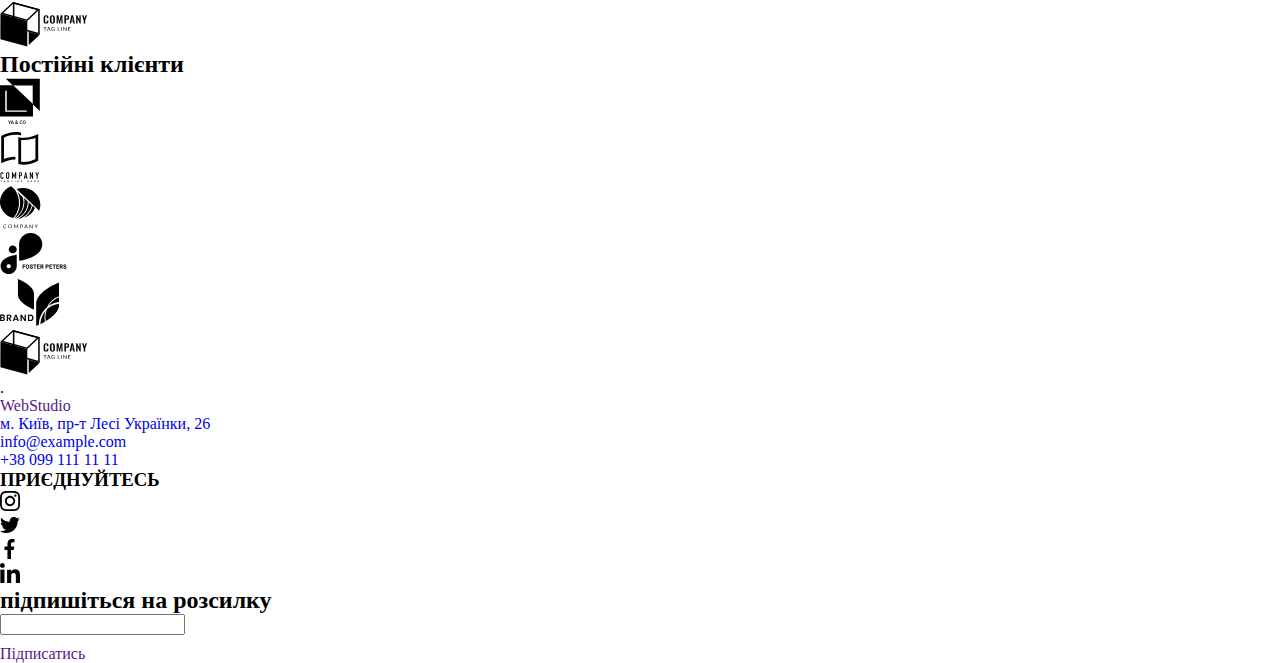
==== commit 31a15fbc: "make scss" ====
--- a/index.html
+++ b/index.html
@@ -9,7 +9,7 @@
     <link rel="preconnect" href="https://fonts.gstatic.com" crossorigin>
     <link href="https://fonts.googleapis.com/css2?family=Raleway:wght@700&family=Roboto:wght@400;500;700&display=swap" rel="stylesheet">
     <!-- <link rel="stylesheet" href="./style.css"> -->
-    <link rel="stylesheet" href="./css/main.min.css">
+    <link rel="stylesheet" href="./css/main.css">
 </head>
 <body>
     <header class="page-header">
--- a/style.css
+++ b/style.css
@@ -17,9 +17,8 @@
 
     
 
-    body {
-        margin: 0;
-
+    /* body {
+        margin: 0;
     }
 
     a {
@@ -30,9 +29,9 @@
         list-style-type: none;
         padding: 0;
         margin: 0;
-    }
-
-    .menu {
+    } */
+
+    /* .menu {
         display: none;
     }
 
@@ -86,9 +85,9 @@
 
     .svg_navigation:active {
         fill: #2196F3;
-    }
-
-    .advertising {
+    } */
+
+    /* .advertising {
         display: none;
     }
 
@@ -130,7 +129,7 @@
         font-size: 16px;
         font-family: 'Roboto';
         margin-left: 53px;
-    }
+    } */
 
     .ul_2 {
         padding: 0;
@@ -408,8 +407,6 @@
     .dec ul {
         margin: 0;
         padding: 0;
-        /* display: flex;
-        justify-content: center; */
     }
 
     .adress {
@@ -420,8 +417,6 @@
         line-height: 24px;
         letter-spacing: 0.03em;
         color: #FFFFFF;
-        /* display: flex;
-        justify-content: center; */
         margin-left: 124px;
     }
 
@@ -433,8 +428,6 @@
         line-height: 24px;
         letter-spacing: 0.03em;
         color: rgba(255, 255, 255, 0.6);
-        /* display: flex;
-        justify-content: center; */
         margin-left: 167px;
     }
 
@@ -450,7 +443,6 @@
         margin-top: 60px;
         display: flex;
         justify-content: center;
-        /* margin-left: 167px; */
         margin-bottom: 20px;
     }
 
@@ -531,7 +523,7 @@
 
 
 @media screen and (min-width: 768px) {
-    h1,
+    /* h1,
     h2,
     h3,
     h4,
@@ -545,7 +537,6 @@
 
     body {
         margin: 0;
-
     }
 
     a {
@@ -569,9 +560,9 @@
 
     .studio {
         margin: 0;
-    }
-
-    .li_navigation {
+    } */
+
+    /* .li_navigation {
         margin-top: 30px;
         margin-left: 15px;  
     }
@@ -616,9 +607,9 @@
     
     .menu a:hover {
         color: #2196F3;
-    }
-
-    .add_info {
+    } */
+
+    /* .add_info {
         display: flex;
         justify-content: end;
         align-items: center;
@@ -644,7 +635,7 @@
     .add_info a:hover {
         color: #2196F3;
         fill: #2196F3;
-    }
+    } */
                                                                 /* main */
     .advertising_mobile {
         display: none;
@@ -953,12 +944,12 @@
 
 
 @media screen and (min-width: 1440px) {
-    .li_navigation {
+    /* .li_navigation {
         margin-top: 24px;
         margin-left: 215px;
-    }
-
-    .add_info_ul {
+    } */
+
+    /* .add_info_ul {
         display: flex;
         flex-direction: row;
         align-items: center;
@@ -987,7 +978,7 @@
 
     .add_info_position {
         margin-right: 215px;
-    }
+    } */
 
     .advertising_tablet {
         display: none;
--- a/css/main.css
+++ b/css/main.css
@@ -0,0 +1,295 @@
+h1,
+h2,
+h3,
+h4,
+h5,
+h6,
+p,
+ul,
+body {
+  margin: 0;
+  padding: 0;
+}
+
+a {
+  text-decoration: none;
+}
+
+li {
+  list-style-type: none;
+  padding: 0;
+  margin: 0;
+}
+
+.header_navigation {
+  margin: 0;
+  padding: 0;
+  width: 0;
+  height: 0;
+}
+
+.add_info ul {
+  padding: 0;
+  margin: 0;
+}
+
+.ul_menu a {
+  margin: 0;
+}
+
+.add_info_li {
+  margin: 0;
+}
+
+.container {
+  margin-left: auto;
+  margin-right: auto;
+  padding-left: 15px;
+  padding-right: 15px;
+  width: 100%;
+}
+@media screen and (min-width: 768px) {
+  .container {
+    width: 768px;
+  }
+}
+@media screen and (min-width: 1440px) {
+  .container {
+    width: 1440px;
+  }
+}
+
+.container {
+  margin-left: auto;
+  margin-right: auto;
+  padding-left: 15px;
+  padding-right: 15px;
+  width: 100%;
+}
+
+.menu {
+  display: none;
+}
+@media screen and (min-width: 768px) {
+  .menu {
+    display: flex;
+    justify-content: center;
+    align-items: center;
+  }
+}
+
+@media screen and (min-width: 768px) {
+  .ul_menu {
+    display: flex;
+    flex-direction: row;
+    padding: 0;
+    margin: 0;
+  }
+}
+@media screen and (min-width: 1440px) {
+  .ul_menu {
+    margin-left: 93px;
+  }
+}
+
+@media screen and (min-width: 1440px) {
+  .ul_menu a {
+    margin-right: 55px;
+  }
+}
+
+@media screen and (min-width: 768px) {
+  .menu a {
+    color: #212121;
+    font-family: "Roboto";
+    font-size: 14px;
+    font-weight: 500;
+    margin-right: 57px;
+  }
+  .menu a:hover {
+    color: #2196F3;
+  }
+}
+
+.add_info {
+  display: none;
+}
+@media screen and (min-width: 768px) {
+  .add_info {
+    display: flex;
+    justify-content: end;
+    align-items: center;
+  }
+}
+
+@media screen and (min-width: 768px) {
+  .add_info_li {
+    margin-right: 17px;
+    margin-bottom: 12px;
+  }
+}
+@media screen and (min-width: 1440px) {
+  .add_info_li {
+    margin-left: 309px;
+    margin-right: 30px;
+  }
+}
+
+@media screen and (min-width: 768px) {
+  .add_info a {
+    font-family: "Roboto";
+    color: #757575;
+    font-size: 14px;
+    fill: #757575;
+  }
+  .add_info a:hover {
+    color: #2196F3;
+    fill: #2196F3;
+  }
+}
+
+.add_info_ul {
+  display: flex;
+  flex-direction: row;
+}
+
+.add_info_position {
+  margin-right: 215px;
+}
+
+.li_navigation {
+  margin-top: 16px;
+  margin-left: 15px;
+}
+@media screen and (min-width: 768px) {
+  .li_navigation {
+    margin-top: 30px;
+    margin-left: 15px;
+  }
+}
+@media screen and (min-width: 1440px) {
+  .li_navigation {
+    margin-top: 24px;
+    margin-left: 215px;
+  }
+}
+
+.header_navigation {
+  display: flex;
+  flex-direction: row;
+}
+
+@media screen and (min-width: 768px) {
+  .studio {
+    margin-right: 90px;
+  }
+}
+
+.li_navigation_svg {
+  height: 28px;
+  margin-top: 16px;
+}
+@media screen and (min-width: 768px) {
+  .li_navigation_svg {
+    display: none;
+  }
+}
+
+.li_navigation_svg:nth-child(2) {
+  margin-top: 22px;
+}
+
+.svg_navigation:active {
+  fill: #2196F3;
+}
+
+@media screen and (min-width: 768px) {
+  .container_ul {
+    padding: 0;
+    margin: 0;
+    height: 80px;
+    display: flex;
+    align-items: center;
+    justify-content: end;
+  }
+}
+
+.web {
+  color: #2196F3;
+  font-size: 24px;
+  font-family: "Raleway";
+  font-weight: 700;
+  margin-left: 15px;
+}
+@media screen and (min-width: 768px) {
+  .web {
+    margin: 0;
+  }
+}
+
+.studio {
+  color: #000000;
+  font-size: 24px;
+  font-family: "Raleway";
+  font-weight: 700;
+  margin-right: 284px;
+}
+@media screen and (min-width: 768px) {
+  .studio {
+    margin: 0;
+  }
+}
+
+.advertising {
+  display: none;
+}
+
+.advertising_mobile {
+  height: 400px;
+  width: 480px;
+  background-image: linear-gradient(rgba(47, 48, 58, 0.4), rgba(47, 48, 58, 0.4)), url(../../foto_WebStudio/hero_mobile.jpg);
+  background-repeat: no-repeat;
+  display: flex;
+  justify-content: center;
+  align-items: center;
+}
+
+.advertising_tablet {
+  display: none;
+}
+
+.advertising_mobile h1 {
+  font-family: "Roboto";
+  font-style: normal;
+  font-weight: 900;
+  font-size: 26px;
+  line-height: 42px;
+  text-align: center;
+  letter-spacing: 0.06em;
+  text-transform: uppercase;
+  color: #FFFFFF;
+  margin-bottom: 30px;
+}
+
+.fishnet_mobile {
+  border: 1px solid #2196F3;
+  padding: 10px 24px 10px 24px;
+  background-color: #2196F3;
+  border-radius: 4px;
+  color: #FFFFFF;
+  font-weight: 700;
+  letter-spacing: 0.06em;
+  font-size: 16px;
+  font-family: "Roboto";
+  margin-left: 53px;
+}
+
+.page-header {
+  height: 60px;
+  border-bottom: 1px solid #ececee;
+}
+@media screen and (min-width: 768px) {
+  .page-header {
+    height: 80px;
+  }
+}/*# sourceMappingURL=main.css.map */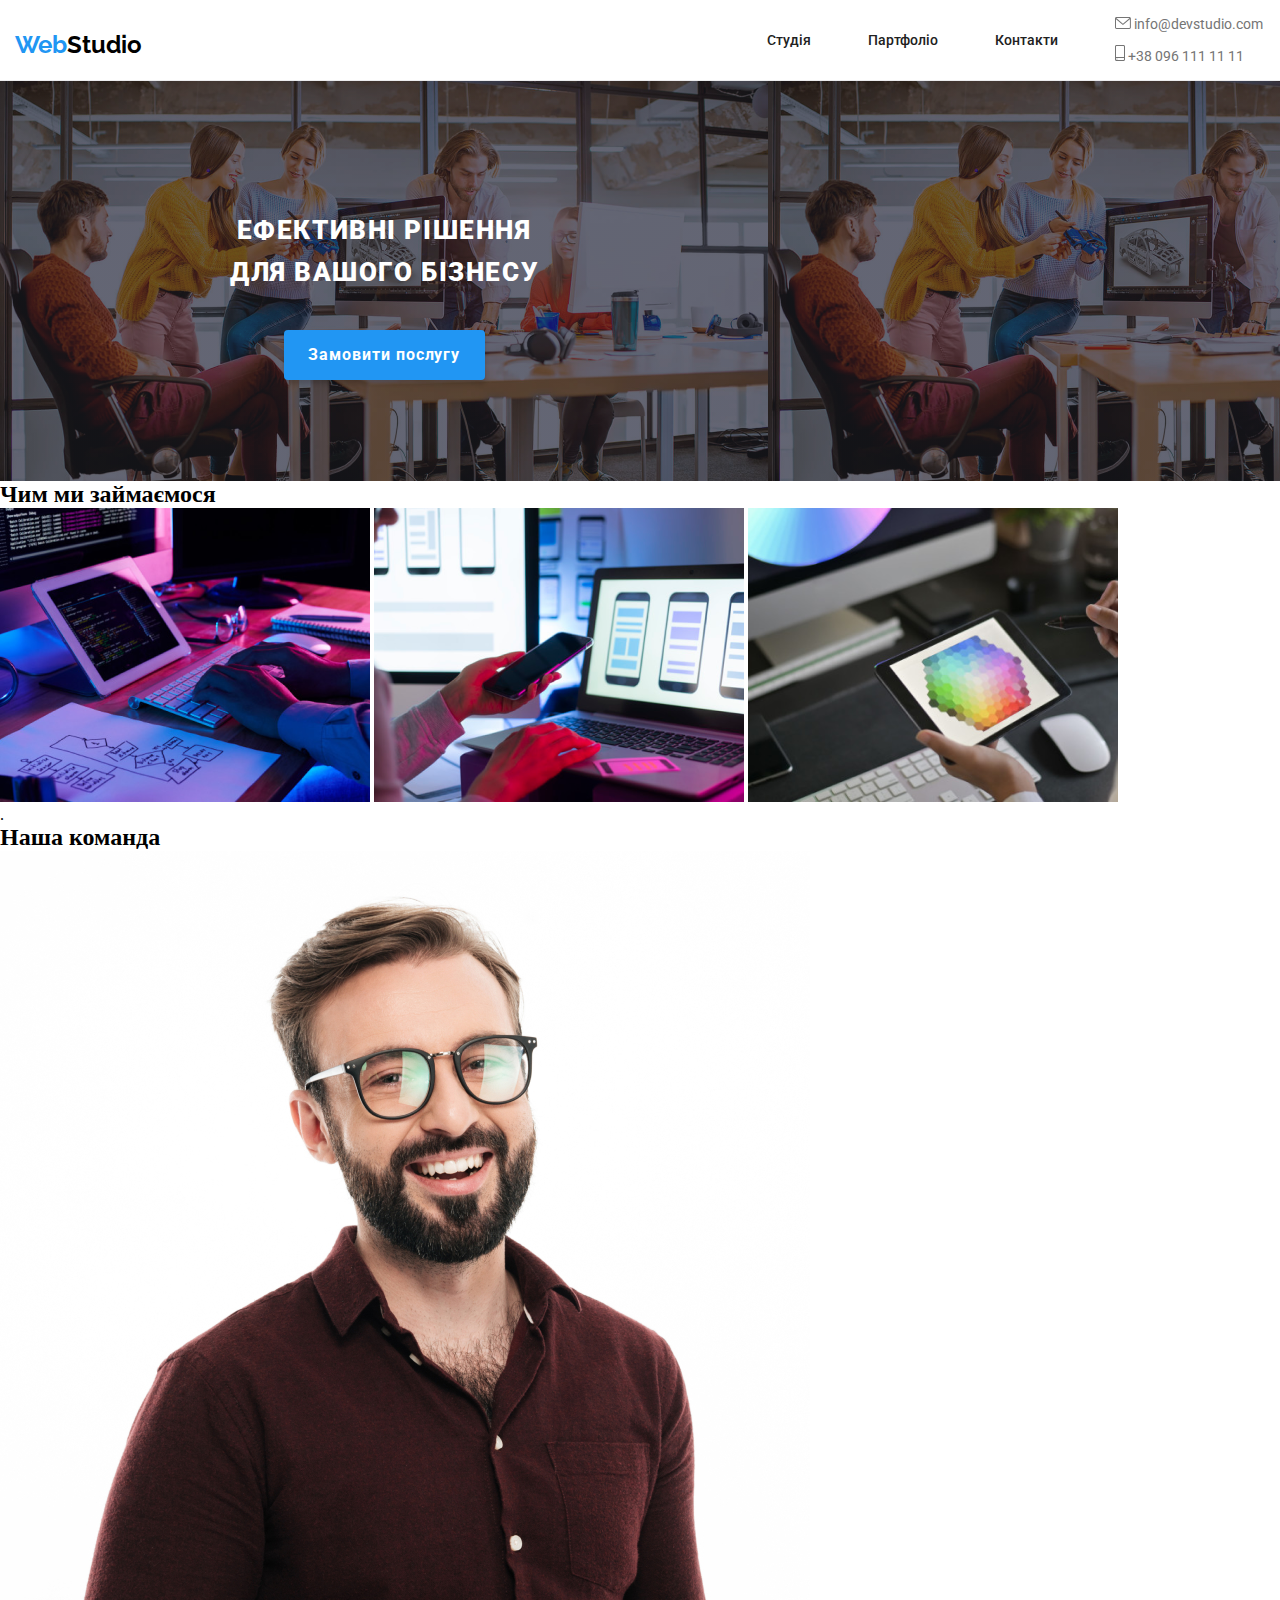
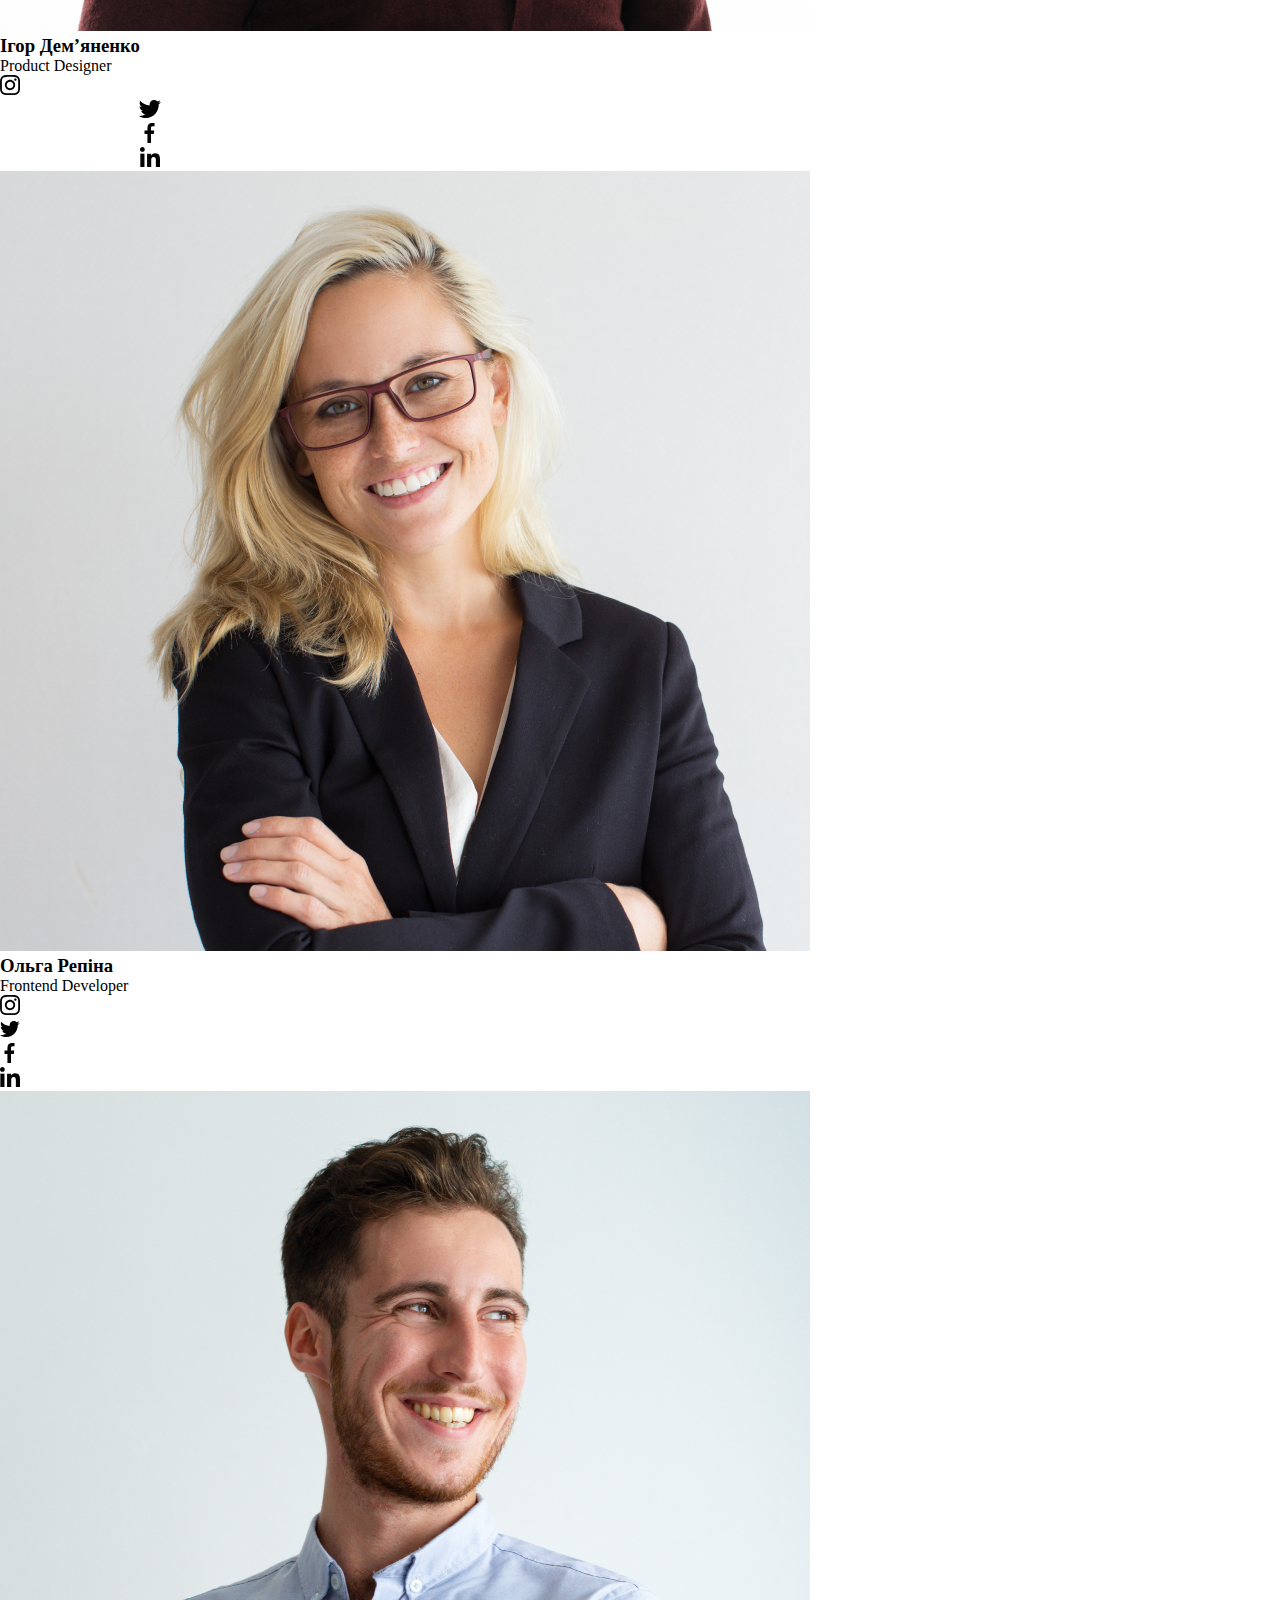
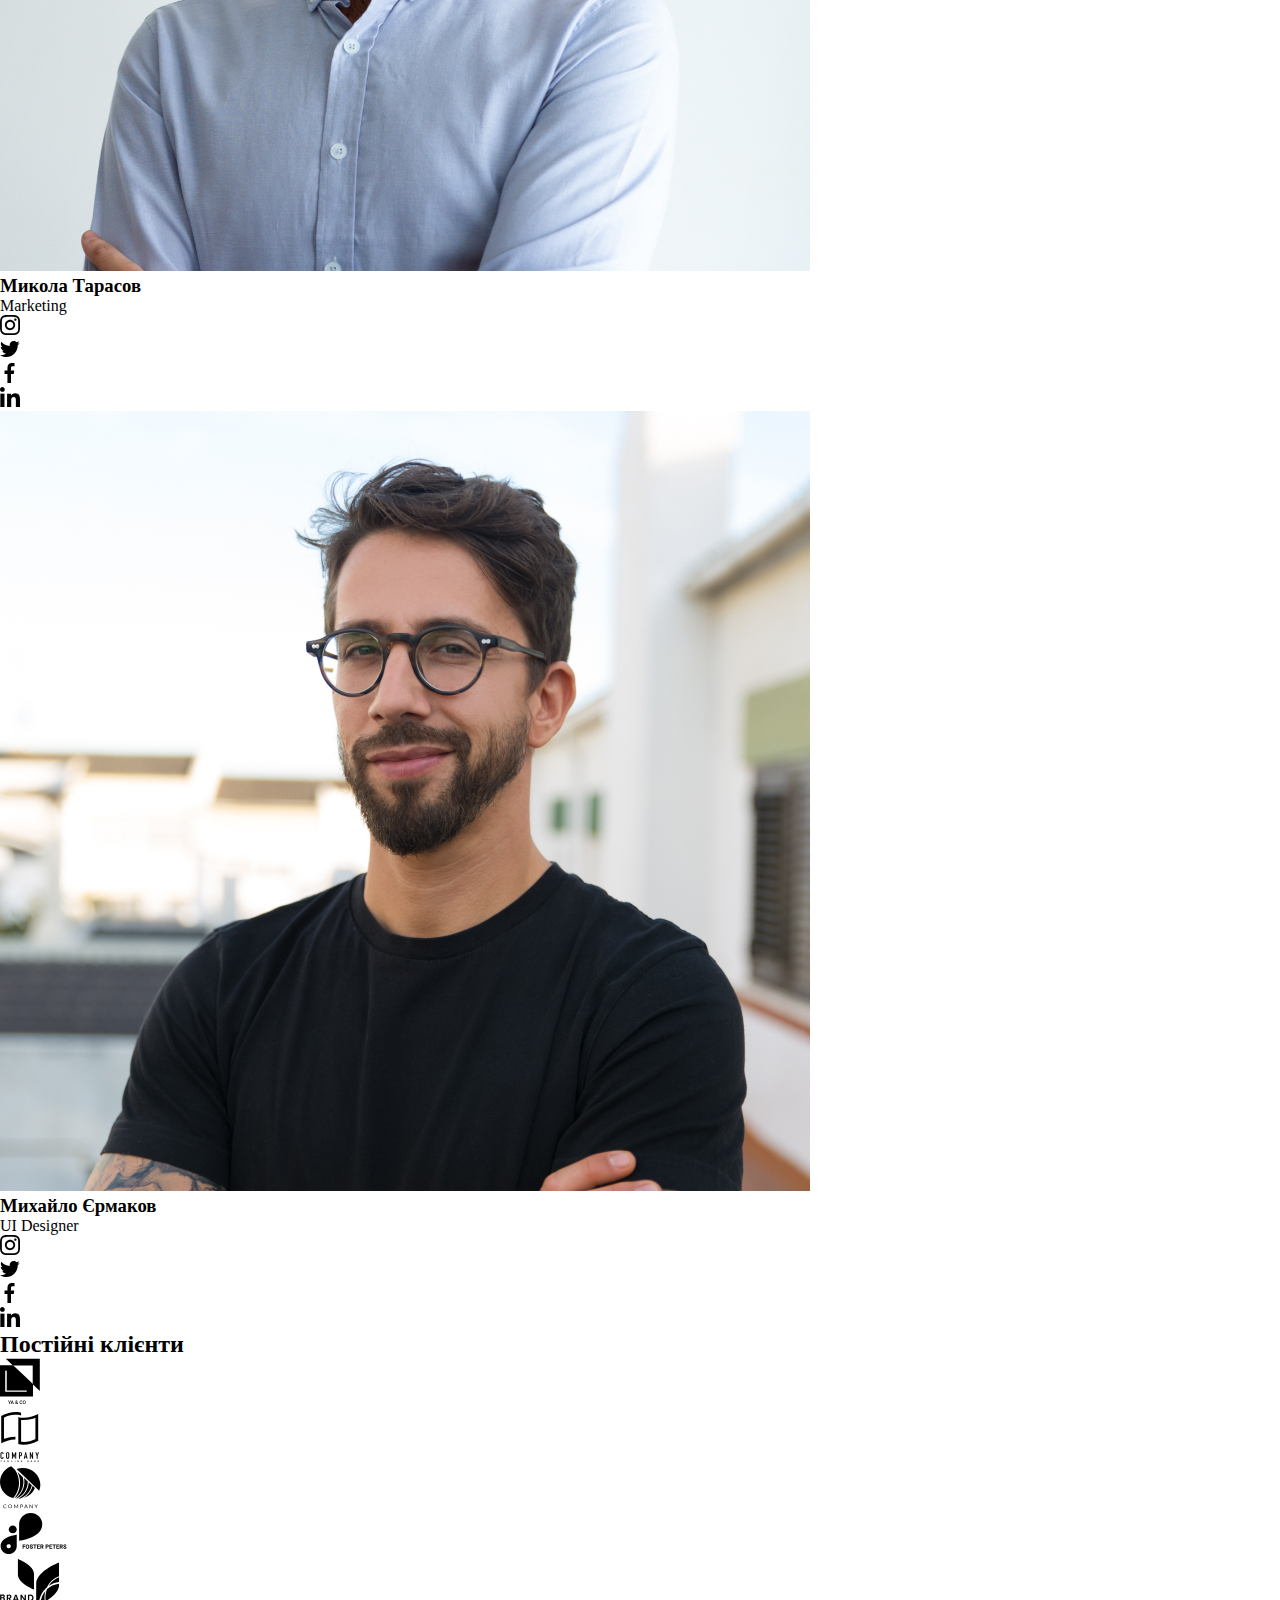
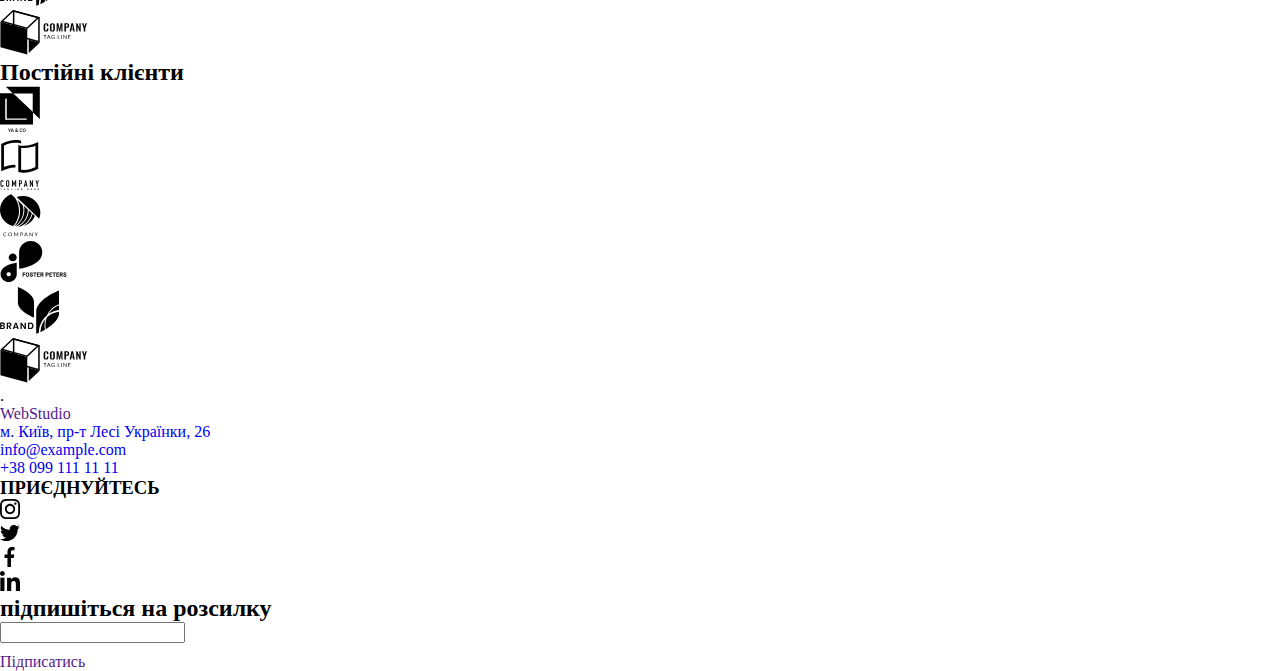
==== commit 36a27808: "make" ====
--- a/index.html
+++ b/index.html
@@ -28,9 +28,9 @@
                 <li>
                     <nav class="menu">
                         <ul class="ul_menu">
-                            <li><a href="#">Студія</a></li>
+                            <li><a href="#" class="ul_menu_a">Студія</a></li>
                             <li><a href="./portfolio.html">Партфоліо</a></li>
-                            <li><a href="#" class="ul_menu_li">Контакти</a></li>
+                            <li><a href="#">Контакти</a></li>
                         </ul>
                     </nav>
                 </li>
--- a/style.css
+++ b/style.css
@@ -131,12 +131,12 @@
         margin-left: 53px;
     } */
 
-    .ul_2 {
-        padding: 0;
-        margin: 0;
-    }
-
-    .ul_2_tablet {
+    /* .ul_2 {
+        padding: 0;
+        margin: 0;
+    } */
+
+    /* .ul_2_tablet {
         display: none;
     }
 
@@ -201,8 +201,8 @@
         padding: 25px 190px;
         margin-left: 15px;
         margin-top: 30px;
-    }
-
+    } */
+/* =================================================.what_we_do_2======================================== */
     .what_we_do_2 {
         display: none;
     }
@@ -637,7 +637,7 @@
         fill: #2196F3;
     } */
                                                                 /* main */
-    .advertising_mobile {
+    /* .advertising_mobile {
         display: none;
     }
 
@@ -684,9 +684,9 @@
         color: #FFFFFF;
         width: 153px;
         padding: 10px 24px;
-    }
-
-    .what_we_do {
+    } */
+
+    /* .what_we_do {
         display: none;
     }
 
@@ -695,9 +695,9 @@
         margin: 0;
         display: flex;
         flex-direction: row;
-    }
-
-    .info_tablet {
+    } */
+
+    /* .info_tablet {
         width: 354px;
         margin-top: 60px;
     }
@@ -748,7 +748,7 @@
         margin: 0;
         margin-top: 19px;
         width: 342px;
-    }
+    } */
 
     .our_team {
         margin-top: 45px;
@@ -980,7 +980,7 @@
         margin-right: 215px;
     } */
 
-    .advertising_tablet {
+    /* .advertising_tablet {
         display: none;
     }
 
@@ -1014,13 +1014,13 @@
         font-size: 16px;
         font-family: 'Roboto';
         margin:40px 200px 0 200px;
-    }
-
-    .ul_2_tablet {
-        display: none;
-    }
-
-    .what_we_do {
+    } */
+
+    /* .ul_2_tablet {
+        display: none;
+    } */
+
+    /* .what_we_do {
         display: block;
     }
 
@@ -1032,17 +1032,14 @@
 
     .info {
         width: 270px;
-        margin-left: 0;
-        margin-bottom: 0;
-        margin-right: 30px;
-        margin-top: 94px;
+        margin: 94px 30px 0 0;
     }
 
     .info_x {
         margin-left: 215px;
-    }
-
-    .title {
+    } */
+
+    /* .title {
         text-align: start;
     }
 
@@ -1064,7 +1061,10 @@
 
     .svg_fourth {
         padding: 25px 100px;
-    }
+    } */
+
+
+
 
     .what_we_do_2 {
         display: block;
--- a/css/main.css
+++ b/css/main.css
@@ -41,6 +41,11 @@
   margin: 0;
 }
 
+.ul_2 {
+  padding: 0;
+  margin: 0;
+}
+
 .container {
   margin-left: auto;
   margin-right: auto;
@@ -77,7 +82,6 @@
     align-items: center;
   }
 }
-
 @media screen and (min-width: 768px) {
   .ul_menu {
     display: flex;
@@ -130,8 +134,9 @@
 }
 @media screen and (min-width: 1440px) {
   .add_info_li {
-    margin-left: 309px;
+    margin-left: 150px;
     margin-right: 30px;
+    margin-bottom: 0;
   }
 }
 
@@ -148,13 +153,18 @@
   }
 }
 
-.add_info_ul {
-  display: flex;
-  flex-direction: row;
-}
-
-.add_info_position {
-  margin-right: 215px;
+@media screen and (min-width: 1440px) {
+  .add_info_ul {
+    display: flex;
+    flex-direction: row;
+    align-items: center;
+  }
+}
+
+@media screen and (min-width: 1440px) {
+  .add_info_position {
+    margin-right: 215px;
+  }
 }
 
 .li_navigation {
@@ -171,6 +181,7 @@
   .li_navigation {
     margin-top: 24px;
     margin-left: 215px;
+    margin-right: 100px;
   }
 }
 
@@ -209,7 +220,13 @@
     margin: 0;
     height: 80px;
     display: flex;
+    justify-content: end;
     align-items: center;
+  }
+}
+@media screen and (min-width: 1440px) {
+  .container_ul {
+    display: flex;
     justify-content: end;
   }
 }
@@ -253,9 +270,26 @@
   justify-content: center;
   align-items: center;
 }
+@media screen and (min-width: 768px) {
+  .advertising_mobile {
+    display: none;
+  }
+}
 
 .advertising_tablet {
   display: none;
+}
+@media screen and (min-width: 768px) {
+  .advertising_tablet {
+    display: flex;
+    height: 400px;
+    background-image: linear-gradient(rgba(47, 48, 58, 0.4), rgba(47, 48, 58, 0.4)), url(../../foto_WebStudio/hero_tablet.png);
+  }
+}
+@media screen and (min-width: 1440px) {
+  .advertising_tablet {
+    display: none;
+  }
 }
 
 .advertising_mobile h1 {
@@ -284,6 +318,75 @@
   margin-left: 53px;
 }
 
+.advertising_tablet h1 {
+  font-family: "Roboto";
+  font-style: normal;
+  font-weight: 900;
+  font-size: 26px;
+  line-height: 42px;
+  text-align: center;
+  letter-spacing: 0.06em;
+  text-transform: uppercase;
+  color: #FFFFFF;
+  margin-left: 230px;
+  margin-top: 128px;
+  margin-bottom: 37px;
+}
+
+.fishnet_tablet {
+  margin: 0;
+  margin-left: 284px;
+  background: #2196F3;
+  box-shadow: 0px 4px 4px rgba(0, 0, 0, 0.15);
+  border-radius: 4px;
+  font-family: "Roboto";
+  font-style: normal;
+  font-weight: 700;
+  font-size: 16px;
+  line-height: 30px;
+  display: flex;
+  align-items: center;
+  text-align: center;
+  letter-spacing: 0.06em;
+  color: #FFFFFF;
+  width: 153px;
+  padding: 10px 24px;
+}
+
+@media screen and (min-width: 1440px) {
+  .advertising {
+    height: 600px;
+    width: 1600px;
+    background-image: linear-gradient(rgba(47, 48, 58, 0.4), rgba(47, 48, 58, 0.4)), url(../../foto_WebStudio/hero.jpg);
+    background-repeat: no-repeat;
+    display: flex;
+    justify-content: center;
+    align-items: center;
+  }
+}
+
+.advertising h1 {
+  font-family: "Roboto";
+  font-weight: 900;
+  font-size: 44px;
+  color: #FFFFFF;
+  line-height: 60px;
+  text-align: center;
+  margin-bottom: 40px;
+}
+
+.fishnet {
+  border: 1px solid #2196F3;
+  padding: 10px 24px 10px 24px;
+  background-color: #2196F3;
+  border-radius: 4px;
+  color: #FFFFFF;
+  font-weight: 500;
+  font-size: 16px;
+  font-family: "Roboto";
+  margin: 40px 200px 0 200px;
+}
+
 .page-header {
   height: 60px;
   border-bottom: 1px solid #ececee;
@@ -292,4 +395,203 @@
   .page-header {
     height: 80px;
   }
+}
+
+.ul_2_tablet {
+  display: none;
+}
+@media screen and (min-width: 768px) {
+  .ul_2_tablet {
+    padding: 0;
+    margin: 0;
+    display: flex;
+    flex-direction: row;
+  }
+}
+@media screen and (min-width: 768px) {
+  .ul_2_tablet {
+    display: none;
+  }
+}
+
+.title {
+  font-family: "Roboto";
+  font-style: normal;
+  font-weight: 700;
+  font-size: 14px;
+  line-height: 16px;
+  text-align: center;
+  letter-spacing: 0.03em;
+  text-transform: uppercase;
+  color: #212121;
+  margin-top: 30px;
+}
+@media screen and (min-width: 768px) {
+  .title {
+    margin-top: 31px;
+  }
+}
+@media screen and (min-width: 1440px) {
+  .title {
+    text-align: start;
+  }
+}
+
+.text {
+  font-family: "Roboto";
+  font-style: normal;
+  font-weight: 400;
+  font-size: 14px;
+  line-height: 24px;
+  letter-spacing: 0.03em;
+  color: #757575;
+}
+@media screen and (min-width: 768px) {
+  .text {
+    text-align: none;
+    padding: 0;
+    margin: 0;
+    margin-top: 19px;
+    width: 342px;
+  }
+}
+@media screen and (min-width: 1440px) {
+  .text {
+    width: 270px;
+  }
+}
+
+.svg_first {
+  background-color: #F5F4FA;
+  border-radius: 4px;
+  height: 70px;
+  width: 70px;
+  padding: 25px 192px;
+  margin-left: 15px;
+  margin-top: 60px;
+}
+@media screen and (min-width: 768px) {
+  .svg_first {
+    padding: 25px 144px;
+    margin: 0;
+  }
+}
+@media screen and (min-width: 1440px) {
+  .svg_first {
+    padding: 25px 102px;
+  }
+}
+
+.svg_second {
+  background-color: #F5F4FA;
+  border-radius: 4px;
+  height: 70px;
+  width: 70px;
+  padding: 25px 192px;
+  margin-left: 15px;
+  margin-top: 30px;
+}
+@media screen and (min-width: 768px) {
+  .svg_second {
+    padding: 25px 144px;
+    margin: 0;
+  }
+}
+@media screen and (min-width: 1440px) {
+  .svg_second {
+    padding: 25px 101px;
+  }
+}
+
+.svg_third {
+  background-color: #F5F4FA;
+  border-radius: 4px;
+  height: 70px;
+  width: 70px;
+  padding: 33px 190px;
+  margin-left: 15px;
+  margin-top: 30px;
+}
+@media screen and (min-width: 768px) {
+  .svg_third {
+    padding: 33px 142px;
+    margin: 0;
+  }
+}
+@media screen and (min-width: 1440px) {
+  .svg_third {
+    padding: 25px 100px;
+  }
+}
+
+.svg_fourth {
+  background-color: #F5F4FA;
+  border-radius: 4px;
+  height: 70px;
+  width: 70px;
+  padding: 25px 190px;
+  margin-left: 15px;
+  margin-top: 30px;
+}
+@media screen and (min-width: 768px) {
+  .svg_fourth {
+    padding: 33px 142px;
+    margin: 0;
+  }
+}
+@media screen and (min-width: 1440px) {
+  .svg_fourth {
+    padding: 25px 100px;
+  }
+}
+
+.what_we_do {
+  display: none;
+}
+@media screen and (min-width: 1440px) {
+  .what_we_do {
+    display: block;
+  }
+}
+
+.info_tablet {
+  width: 354px;
+  margin-top: 60px;
+}
+
+.info_x_tablet {
+  margin-right: 30px;
+  margin-left: 15px;
+}
+
+.info_2_tablet {
+  margin-top: 37px;
+  margin-right: 30px;
+  margin-left: 15px;
+  margin-bottom: 42px;
+}
+
+.info_2 {
+  margin-top: 37px;
+}
+
+@media screen and (min-width: 1440px) {
+  .ul_2 {
+    display: flex;
+    flex-direction: row;
+    flex-wrap: nowrap;
+  }
+}
+
+@media screen and (min-width: 1440px) {
+  .info {
+    width: 270px;
+    margin: 94px 30px 0 0;
+  }
+}
+
+@media screen and (min-width: 1440px) {
+  .info_x {
+    margin-left: 215px;
+  }
 }/*# sourceMappingURL=main.css.map */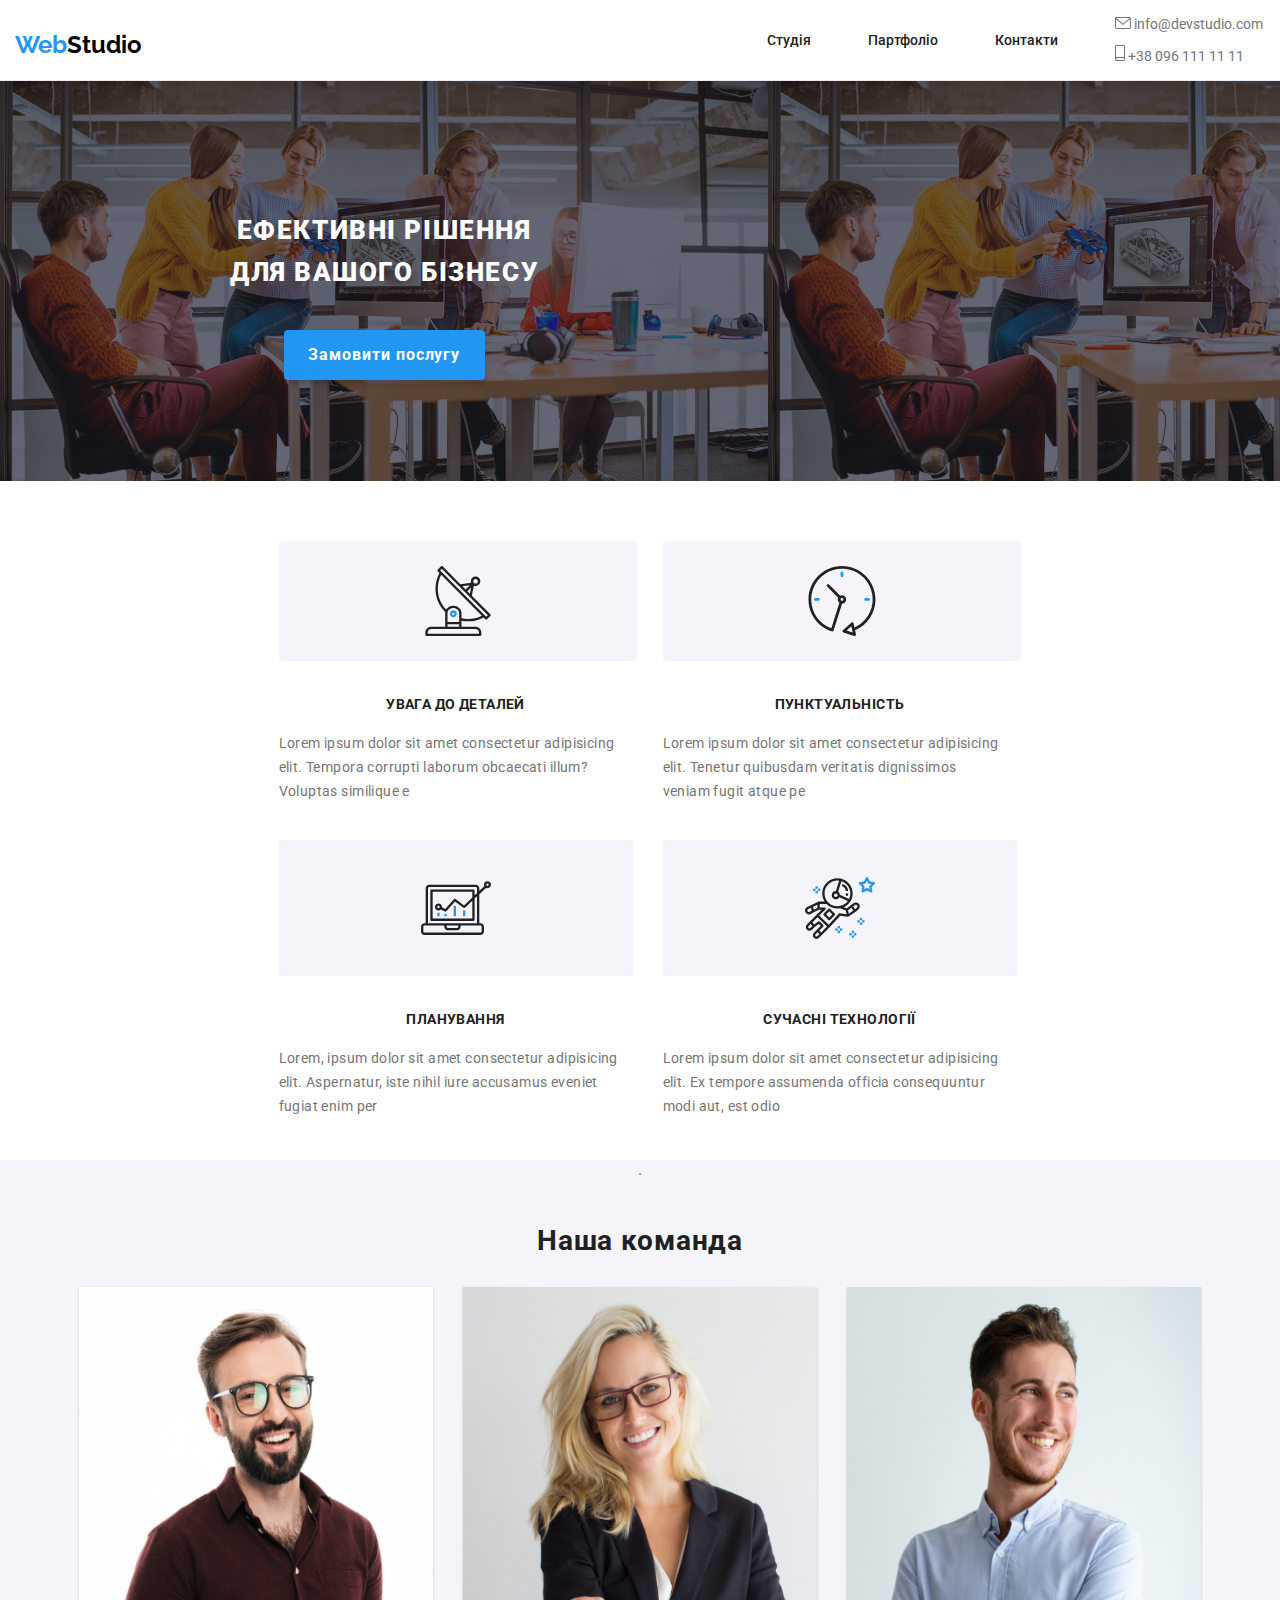
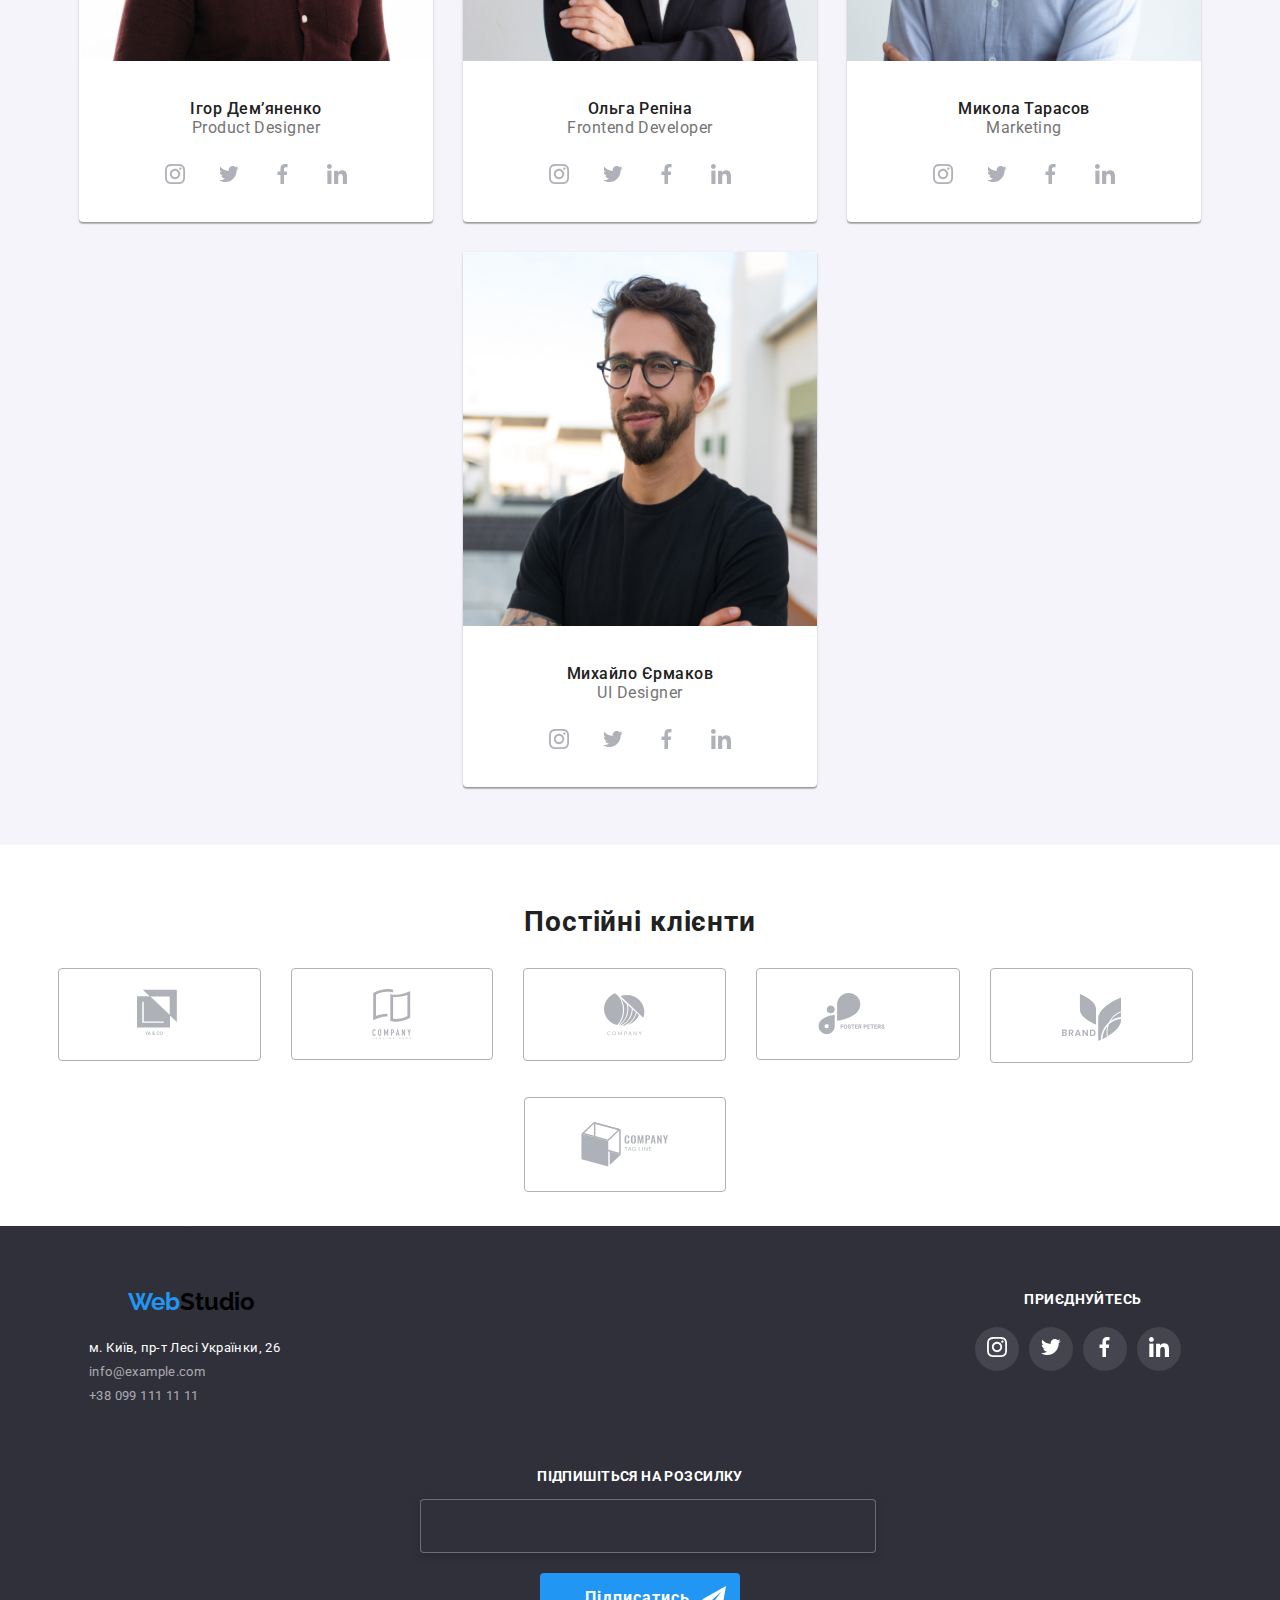
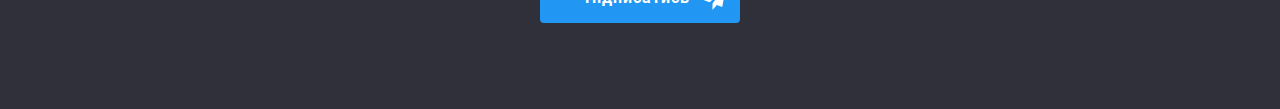
==== commit 8566da72: "all" ====
--- a/index.html
+++ b/index.html
@@ -156,9 +156,17 @@
 
         <div class="what_we_do_2">
             <h2>Чим ми займаємося</h2>
-                <img src="./foto_WebStudio/img_1.png" alt="" class="image_first_o">
-                <img src="./foto_WebStudio/img_2.png" alt="" class="image_first">
-                <img src="./foto_WebStudio/img_3.png" alt="" class="image_first_f">
+                <ul class="what_we_do_2_ul">
+                    <li class="image_first">
+                        <img src="./foto_WebStudio/img_1.png" alt="">
+                    </li>
+                    <li class="image_first">
+                        <img src="./foto_WebStudio/img_2.png" alt="">
+                    </li>
+                    <li class="image_first">
+                        <img src="./foto_WebStudio/img_3.png" alt="">
+                    </li>
+                </ul>
         </div>
 
         <div class="icon">
--- a/style.css
+++ b/style.css
@@ -203,11 +203,11 @@
         margin-top: 30px;
     } */
 /* =================================================.what_we_do_2======================================== */
-    .what_we_do_2 {
-        display: none;
-    }
-
-    .icon {
+    /* .what_we_do_2 {
+        display: none;
+    } */
+
+    /* .icon {
         height: 2721px;
         background-color: #F5F4FA;
     }
@@ -299,9 +299,9 @@
         width: 20px;
         height: 20px;
         fill: #AFB1B8;
-    }
-
-    .clients {
+    } */
+/* =============================================icon========================== */
+    /* .clients {
         display: none;
     }
 
@@ -364,8 +364,8 @@
 
     .svg_VI {
         padding: 24px 56px 24px 56px;
-    }
-
+    } */
+/* ==========================footer================================= */
     footer {
         height: 603px;
         width: 100%;   
@@ -750,7 +750,7 @@
         width: 342px;
     } */
 
-    .our_team {
+    /* .our_team {
         margin-top: 45px;
     }
 
@@ -769,9 +769,9 @@
 
     .icon {
         height: 1285px;
-    }
-
-    .icon_li h3 {
+    } */
+
+    /* .icon_li h3 {
         margin-top: 34px;
     }
 
@@ -793,9 +793,9 @@
         margin: 0;
         margin-right: 10px;
         margin-left: 74px;
-    }
-
-    .clients_mobile {
+    } */
+
+    /* .clients_mobile {
         display: none;
     }
 
@@ -822,9 +822,9 @@
         display: flex;
         flex-direction: row;
         flex-wrap: wrap;
-    }
-
-    .clients .clients_li_position {
+    } */
+
+    /* .clients .clients_li_position {
         margin-left: 15px;
     }
 
@@ -847,7 +847,7 @@
     .clients svg:hover {
         fill: #2196F3;
         border: 1px solid #2196F3;
-    }
+    } */
 
     .svg_I {
         padding: 20px 90px 23px 85px;
@@ -873,7 +873,9 @@
         padding: 24px 65px 24px 65px;
     }
 
-    .the_end {
+
+
+    /* .the_end {
         width: 768px;
         width: 100%;
     }
@@ -881,10 +883,6 @@
     .footer_div {
         margin: 0;
     }
-    
-    .the_end {
-        height: 483px;
-    }
 
     .footer_ul {
         display: flex;
@@ -895,9 +893,9 @@
 
     .logo_footer {
         margin: 64px;
-    }
-
-    .join {
+    } */
+
+    /* .join {
         margin-right: 89px;
     }
 
@@ -914,9 +912,9 @@
         margin-left: 89px;
         width: 204px;
         text-align: center;
-    }
-
-    .mailing h2 {
+    } */
+
+    /* .mailing h2 {
         margin-top: 66px;
     }
 
@@ -938,7 +936,7 @@
         display: flex;
         justify-content: center;
         align-content: center;
-    }  
+    }   */
 }
 
 
@@ -1066,9 +1064,16 @@
 
 
 
-    .what_we_do_2 {
+    /* .what_we_do_2 {
         display: block;
     }
+
+    .what_we_do_2_ul {
+        display: flex;
+        justify-content: center;
+        flex-direction: row;
+    }
+
     .what_we_do_2 h2 {
         text-align: center;
         margin-top: 94px;
@@ -1078,19 +1083,10 @@
     }
     
     .image_first {
-        width: 370px;
-        margin: 50px 30px 0px 30px;
-    }
-    
-    .image_first_o {
-        margin-left: 210px;
-    }
-    
-    .image_first_f {
-        margin-right: 210px;
-    }
-
-    .ppp {
+        margin-right: 30px;
+    } */
+
+    /* .ppp {
         margin-top: 94px;
     }
 
@@ -1119,9 +1115,15 @@
     
     .icon .li_first_o {
         margin-left: 215px;
-    }
-
-    .clients .clients_li {
+    } */
+
+
+
+
+
+
+
+    /* .clients .clients_li {
         margin: 0;
         margin-right: 30px;
     }
@@ -1166,7 +1168,7 @@
 
     .svg_VI {
         padding: 22px 40px;
-    }
+    } */
 /* =========================================================footer============================================================================= */
     .mailing {
         display: none;
--- a/css/main.css
+++ b/css/main.css
@@ -44,6 +44,20 @@
 .ul_2 {
   padding: 0;
   margin: 0;
+}
+
+.icon_team_list {
+  padding: 0;
+  margin: 0;
+}
+
+.footer_div {
+  margin: 0;
+}
+
+.dec ul {
+  margin: 0;
+  padding: 0;
 }
 
 .container {
@@ -406,11 +420,7 @@
     margin: 0;
     display: flex;
     flex-direction: row;
-  }
-}
-@media screen and (min-width: 768px) {
-  .ul_2_tablet {
-    display: none;
+    justify-content: center;
   }
 }
 
@@ -546,11 +556,25 @@
 }
 
 .what_we_do {
-  display: none;
+  display: block;
+}
+@media screen and (min-width: 768px) {
+  .what_we_do {
+    display: none;
+  }
 }
 @media screen and (min-width: 1440px) {
   .what_we_do {
     display: block;
+  }
+}
+
+.what_we_do_tablet {
+  display: block;
+}
+@media screen and (min-width: 1440px) {
+  .what_we_do_tablet {
+    display: none;
   }
 }
 
@@ -578,6 +602,7 @@
 @media screen and (min-width: 1440px) {
   .ul_2 {
     display: flex;
+    justify-content: center;
     flex-direction: row;
     flex-wrap: nowrap;
   }
@@ -590,8 +615,576 @@
   }
 }
 
-@media screen and (min-width: 1440px) {
-  .info_x {
+.what_we_do_2 {
+  display: none;
+}
+@media screen and (min-width: 1440px) {
+  .what_we_do_2 {
+    display: block;
+  }
+}
+
+@media screen and (min-width: 1440px) {
+  .what_we_do_2_ul {
+    display: flex;
+    justify-content: center;
+    flex-direction: row;
+  }
+}
+
+@media screen and (min-width: 1440px) {
+  .what_we_do_2 h2 {
+    text-align: center;
+    margin-top: 94px;
+    color: #212121;
+    font-size: 36px;
+    font-family: "Roboto";
+  }
+}
+
+.image_first {
+  margin-top: 50px;
+  margin-right: 30px;
+}
+
+.icon {
+  height: 2560px;
+  background-color: #F5F4FA;
+}
+@media screen and (min-width: 768px) {
+  .icon {
+    height: 1285px;
+  }
+}
+@media screen and (min-width: 1440px) {
+  .icon {
+    height: 670px;
+  }
+}
+
+.icon img {
+  width: 450px;
+  height: 460px;
+}
+@media screen and (min-width: 768px) {
+  .icon img {
+    width: 354px;
+    height: 374px;
+  }
+}
+@media screen and (min-width: 1440px) {
+  .icon img {
+    width: 270px;
+    height: 260px;
+  }
+}
+
+.our_team {
+  font-family: "Roboto";
+  font-style: normal;
+  font-weight: 700;
+  font-size: 28px;
+  line-height: 33px;
+  text-align: center;
+  letter-spacing: 0.03em;
+  color: #212121;
+  margin-top: 60px;
+  margin-bottom: 30px;
+  display: flex;
+  justify-content: center;
+}
+@media screen and (min-width: 768px) {
+  .our_team {
+    margin-top: 45px;
+  }
+}
+
+.pp {
+  font-size: 1px;
+  margin-top: 60px;
+  color: #F5F4FA;
+}
+
+.icon .icon_li {
+  background: #FFFFFF;
+  box-shadow: 0px 1px 3px rgba(0, 0, 0, 0.12), 0px 1px 1px rgba(0, 0, 0, 0.14), 0px 2px 1px rgba(0, 0, 0, 0.2);
+  border-radius: 0px 0px 4px 4px;
+  margin-bottom: 30px;
+  width: 450px;
+  margin-left: 15px;
+  margin-right: 15px;
+}
+@media screen and (min-width: 768px) {
+  .icon .icon_li {
+    width: 354px;
+  }
+}
+@media screen and (min-width: 1440px) {
+  .icon .icon_li {
+    width: 270px;
+  }
+}
+
+@media screen and (min-width: 768px) {
+  .icon_team_list {
+    display: flex;
+    flex-wrap: wrap;
+    justify-content: center;
+  }
+}
+@media screen and (min-width: 1440px) {
+  .icon_team_list {
+    display: flex;
+    justify-content: center;
+  }
+}
+
+.icon h3 {
+  font-family: "Roboto";
+  font-style: normal;
+  font-weight: 500;
+  font-size: 16px;
+  line-height: 19px;
+  text-align: center;
+  letter-spacing: 0.03em;
+  color: #212121;
+}
+@media screen and (min-width: 768px) {
+  .icon h3 {
+    margin-top: 34px;
+  }
+}
+
+.icon p {
+  font-family: "Roboto";
+  font-style: normal;
+  font-weight: 400;
+  font-size: 16px;
+  line-height: 19px;
+  text-align: center;
+  letter-spacing: 0.03em;
+  color: #757575;
+}
+@media screen and (min-width: 768px) {
+  .icon p {
+    margin-bottom: 17px;
+  }
+}
+
+.ul_svg {
+  display: flex;
+  flex-direction: row;
+  margin: 0;
+  padding: 0;
+}
+
+.li_svg {
+  height: 44px;
+  width: 44px;
+  display: flex;
+  justify-content: center;
+  align-items: center;
+  margin-right: 10px;
+  margin-bottom: 24px;
+}
+@media screen and (min-width: 1440px) {
+  .li_svg {
+    margin: 0;
+  }
+}
+
+.li_svg:nth-child(1) {
+  margin-left: 122px;
+}
+@media screen and (min-width: 768px) {
+  .li_svg:nth-child(1) {
+    margin: 0;
+    margin-right: 10px;
+    margin-left: 74px;
+  }
+}
+@media screen and (min-width: 1440px) {
+  .li_svg:nth-child(1) {
+    margin: 0;
+    margin-left: 32px;
+    margin-bottom: 30px;
+  }
+}
+
+.icon svg {
+  width: 20px;
+  height: 20px;
+  fill: #AFB1B8;
+}
+
+.ppp {
+  margin-top: 0;
+}
+@media screen and (min-width: 1440px) {
+  .ppp {
+    margin-top: 94px;
+  }
+}
+
+.clients {
+  display: none;
+}
+@media screen and (min-width: 768px) {
+  .clients {
+    display: block;
+  }
+}
+
+@media screen and (min-width: 768px) {
+  .clients_mobile {
+    display: none;
+  }
+}
+
+.clients_mobile h2 {
+  font-family: "Roboto";
+  font-style: normal;
+  font-weight: 700;
+  font-size: 28px;
+  line-height: 33px;
+  letter-spacing: 0.03em;
+  color: #212121;
+  margin-top: 60px;
+  margin-bottom: 30px;
+  text-align: center;
+}
+
+.clients_ul_mobile {
+  padding: 0;
+  margin: 0;
+  display: flex;
+  flex-direction: row;
+}
+
+.clients_li_mobile {
+  margin-right: 30px;
+  margin-left: 15px;
+  margin-bottom: 30px;
+}
+
+.clients_mobile svg {
+  border: 1px solid #AFB1B8;
+  border-radius: 4px;
+  fill: #AFB1B8;
+}
+.clients_mobile svg:hover {
+  fill: #2196F3;
+  border: 1px solid #2196F3;
+}
+
+.svg_I {
+  padding: 20px 79px 21px 78px;
+}
+
+.svg_II {
+  padding: 20px 80px;
+}
+
+.svg_III {
+  padding: 24px 80px 24px 80px;
+}
+
+.svg_IV {
+  padding: 24px 61px;
+}
+
+.svg_V {
+  padding: 25px 71px 21px 71px;
+}
+
+.svg_VI {
+  padding: 24px 56px 24px 56px;
+}
+
+.clients h2 {
+  font-family: "Roboto";
+  font-style: normal;
+  font-weight: 700;
+  font-size: 28px;
+  line-height: 33px;
+  letter-spacing: 0.03em;
+  color: #212121;
+  margin-top: 60px;
+  margin-bottom: 30px;
+  text-align: center;
+}
+
+.clients_ul {
+  padding: 0;
+  margin: 0;
+  display: flex;
+  flex-direction: row;
+  flex-wrap: wrap;
+  justify-content: center;
+}
+
+.clients svg {
+  border: 1px solid #AFB1B8;
+  border-radius: 4px;
+  fill: #AFB1B8;
+}
+.clients svg:hover {
+  fill: #2196F3;
+  border: 1px solid #2196F3;
+}
+
+.clients_li {
+  margin: 0;
+  margin-right: 30px;
+  margin-bottom: 30px;
+}
+
+footer {
+  height: 603px;
+  width: 100%;
+  background-color: #2F303A;
+}
+
+.footer_ul {
+  margin: 0;
+  padding: 0;
+}
+@media screen and (min-width: 768px) {
+  .footer_ul {
+    display: flex;
+    justify-content: space-between;
+    padding: 0;
+    margin: 0;
+  }
+}
+@media screen and (min-width: 1440px) {
+  .footer_ul {
+    display: flex;
+    justify-content: start;
+  }
+}
+
+.web_footer {
+  color: #2196F3;
+  font-size: 24px;
+  font-family: "Raleway";
+  font-weight: 700;
+}
+
+.studio_footer {
+  color: #000000;
+  font-size: 24px;
+  font-family: "Raleway";
+  font-weight: 700;
+}
+
+.logo_footer {
+  display: flex;
+  justify-content: center;
+  margin-top: 60px;
+  margin-bottom: 20px;
+}
+@media screen and (min-width: 1440px) {
+  .logo_footer {
+    margin: 0;
+    margin-top: 60px;
+    margin-bottom: 20px;
+  }
+}
+
+.pp {
+  font-size: 1px;
+  margin: 0;
+  padding: 0;
+}
+
+@media screen and (min-width: 768px) {
+  .dec {
+    margin-left: 89px;
+    width: 204px;
+    text-align: center;
+  }
+}
+@media screen and (min-width: 1440px) {
+  .dec {
+    margin: 0;
     margin-left: 215px;
-  }
+    margin-right: 70px;
+  }
+}
+
+@media screen and (min-width: 768px) {
+  .join {
+    margin-right: 89px;
+  }
+}
+
+.adress {
+  font-family: "Roboto";
+  font-style: normal;
+  font-weight: 400;
+  font-size: 14px;
+  line-height: 24px;
+  letter-spacing: 0.03em;
+  color: #FFFFFF;
+  margin-left: 124px;
+}
+@media screen and (min-width: 768px) {
+  .adress {
+    margin: 0;
+    font-size: 13px;
+  }
+}
+
+.information {
+  font-family: "Roboto";
+  font-style: normal;
+  font-weight: 400;
+  font-size: 14px;
+  line-height: 24px;
+  letter-spacing: 0.03em;
+  color: rgba(255, 255, 255, 0.6);
+  margin-left: 167px;
+}
+@media screen and (min-width: 768px) {
+  .information {
+    margin: 0;
+    font-size: 13px;
+  }
+}
+
+.join h3 {
+  font-family: "Roboto";
+  font-style: normal;
+  font-weight: 700;
+  font-size: 14px;
+  line-height: 16px;
+  letter-spacing: 0.03em;
+  text-transform: uppercase;
+  color: #FFFFFF;
+  margin-top: 60px;
+  display: flex;
+  justify-content: center;
+  margin-bottom: 20px;
+}
+@media screen and (min-width: 768px) {
+  .join h3 {
+    margin-top: 65px;
+  }
+}
+
+.footer_list_icon {
+  margin: 0;
+  padding: 0;
+  display: flex;
+  flex-direction: row;
+  justify-content: center;
+}
+
+.join svg {
+  fill: #FFFFFF;
+}
+
+.svg_li_2 {
+  width: 44px;
+  height: 44px;
+  border-radius: 50%;
+  background-color: rgba(255, 255, 255, 0.1);
+  margin-right: 10px;
+  display: flex;
+  justify-content: center;
+  align-items: center;
+}
+
+@media screen and (min-width: 1440px) {
+  .mailing {
+    display: none;
+  }
+}
+
+.mailing h2 {
+  font-family: "Roboto";
+  font-style: normal;
+  font-weight: 700;
+  font-size: 14px;
+  line-height: 16px;
+  text-align: center;
+  letter-spacing: 0.03em;
+  text-transform: uppercase;
+  color: #FFFFFF;
+  margin-top: 60px;
+}
+
+.e-mail {
+  border: 1px solid rgba(255, 255, 255, 0.3);
+  filter: drop-shadow(0px 4px 4px rgba(0, 0, 0, 0.15));
+  border-radius: 4px;
+  background-color: #2F303A;
+  width: 450px;
+  height: 50px;
+  margin-left: 15px;
+  margin-top: 15px;
+}
+
+.subscribe {
+  font-family: "Roboto";
+  font-style: normal;
+  font-weight: 700;
+  font-size: 16px;
+  line-height: 30px;
+  display: flex;
+  align-items: center;
+  text-align: center;
+  letter-spacing: 0.06em;
+  color: #FFFFFF;
+  background-color: #2196F3;
+  border-radius: 4px;
+  width: 169px;
+  height: 50px;
+  padding-left: 31px;
+  margin-left: 140px;
+  margin-top: 20px;
+}
+@media screen and (min-width: 768px) {
+  .subscribe {
+    margin: 0;
+    margin-top: 20px;
+    display: flex;
+    justify-content: center;
+  }
+}
+
+.subscribe svg {
+  margin-left: 12px;
+}
+
+.mailing_ul {
+  padding: 0;
+}
+@media screen and (min-width: 768px) {
+  .mailing_ul {
+    padding: 0;
+    margin: 0;
+    display: flex;
+    justify-content: center;
+    align-content: center;
+  }
+}
+
+@media screen and (min-width: 768px) {
+  .the_end {
+    width: 768px;
+    width: 100%;
+    height: 483px;
+  }
+}
+@media screen and (min-width: 1440px) {
+  .the_end {
+    height: 252px;
+    width: 100%;
+  }
+}
+
+.information_ul {
+  text-align: left;
 }/*# sourceMappingURL=main.css.map */